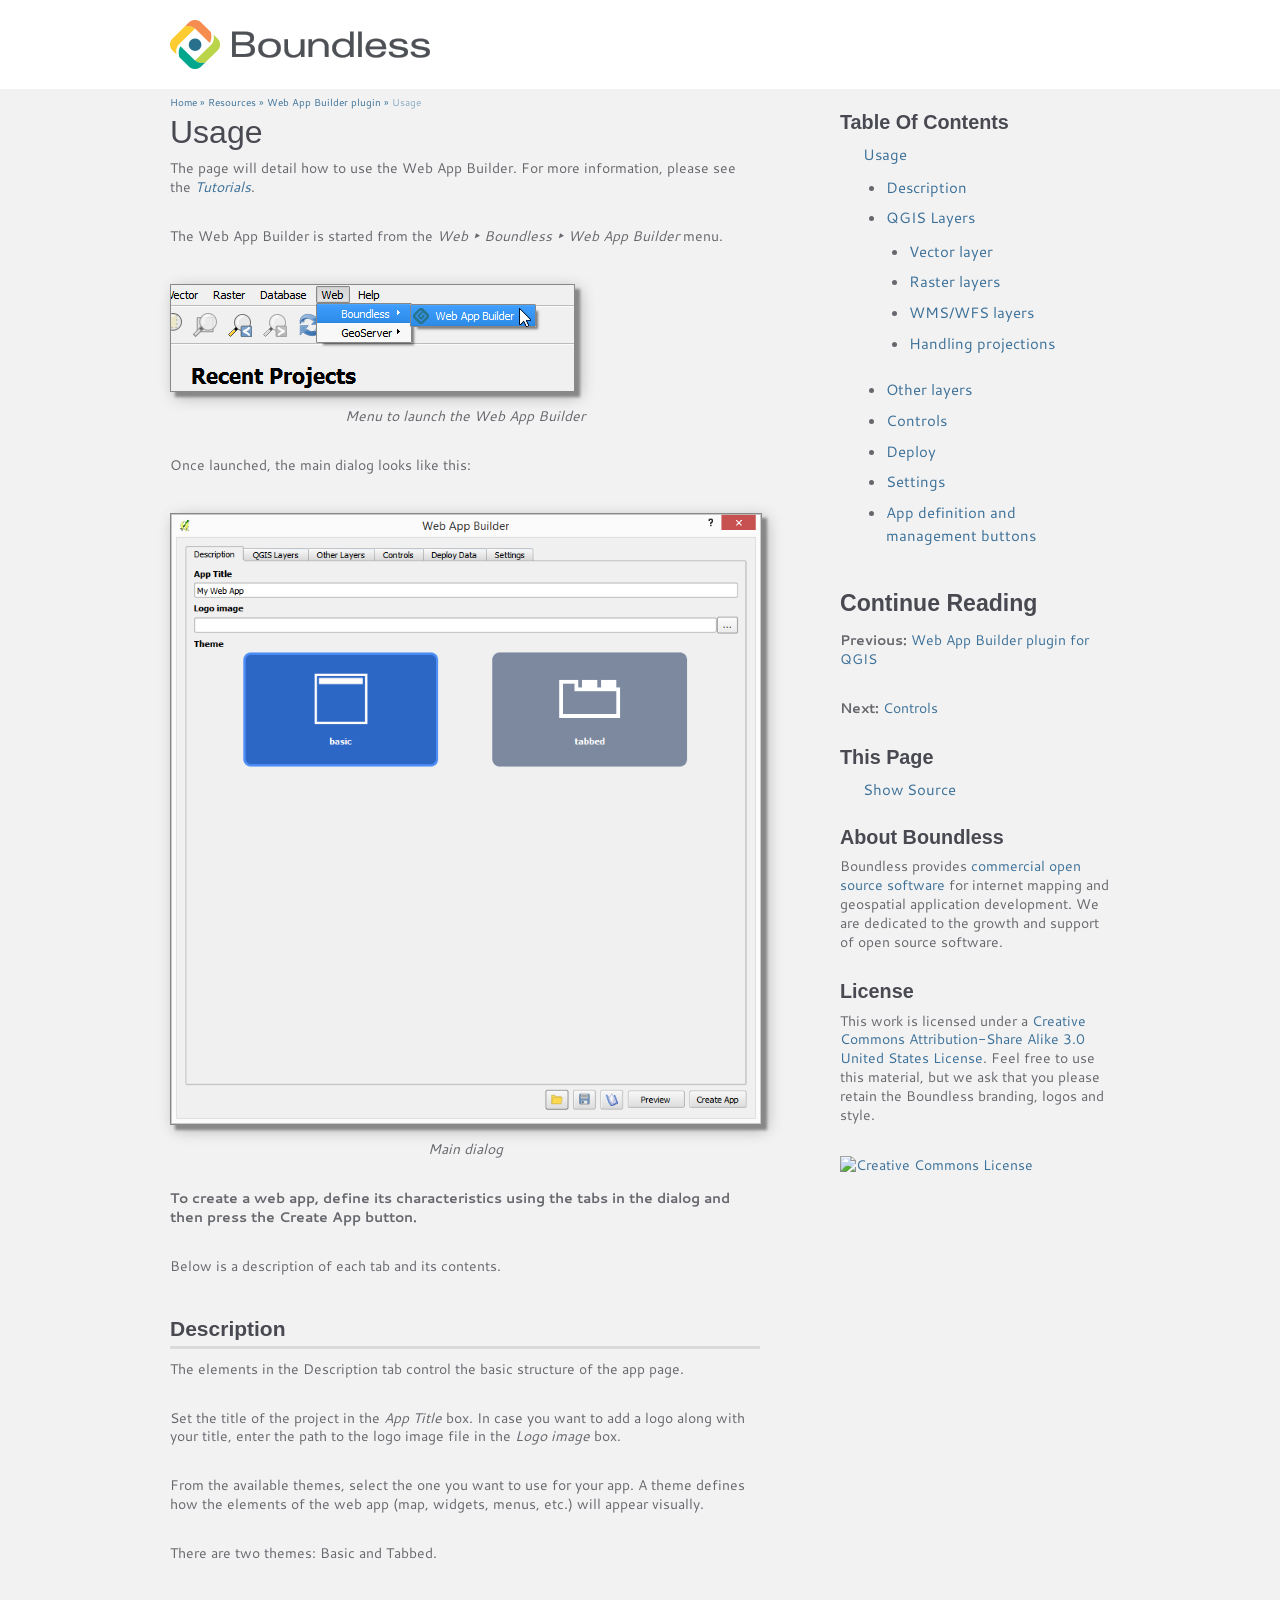
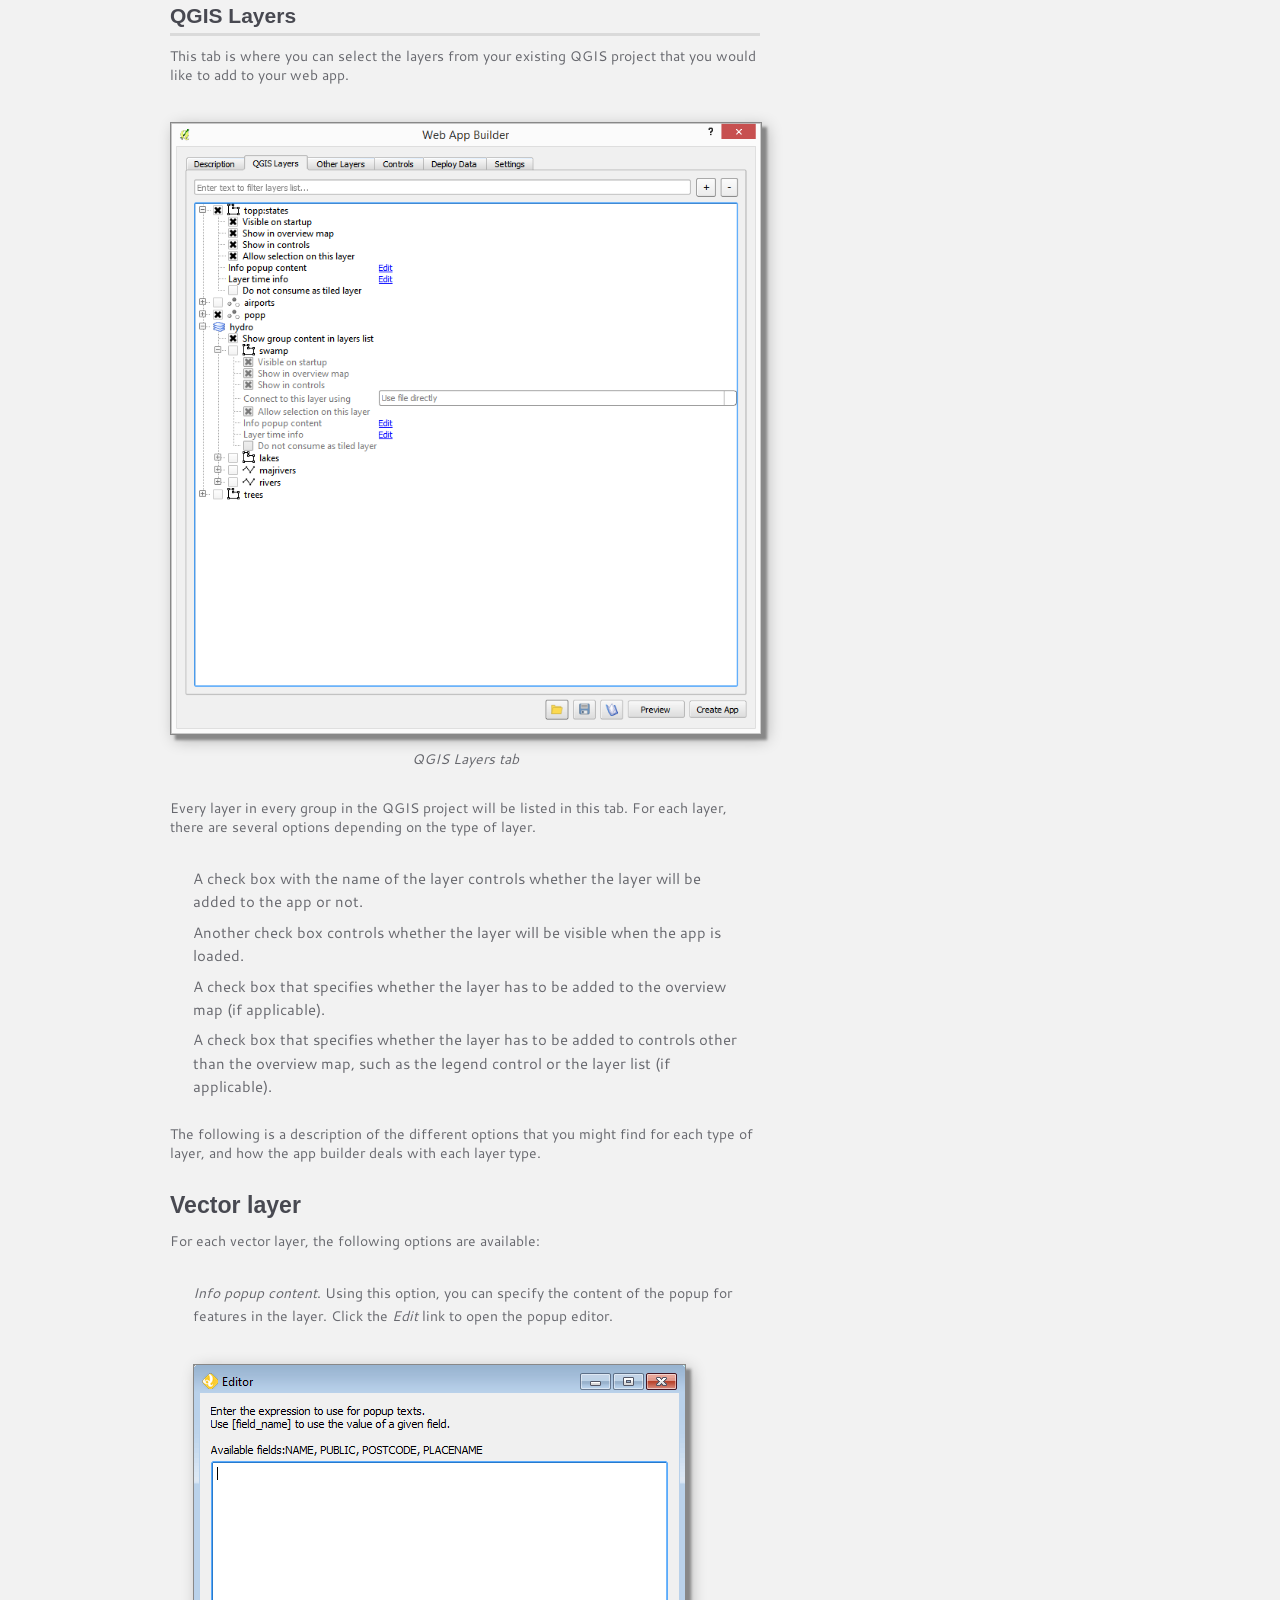
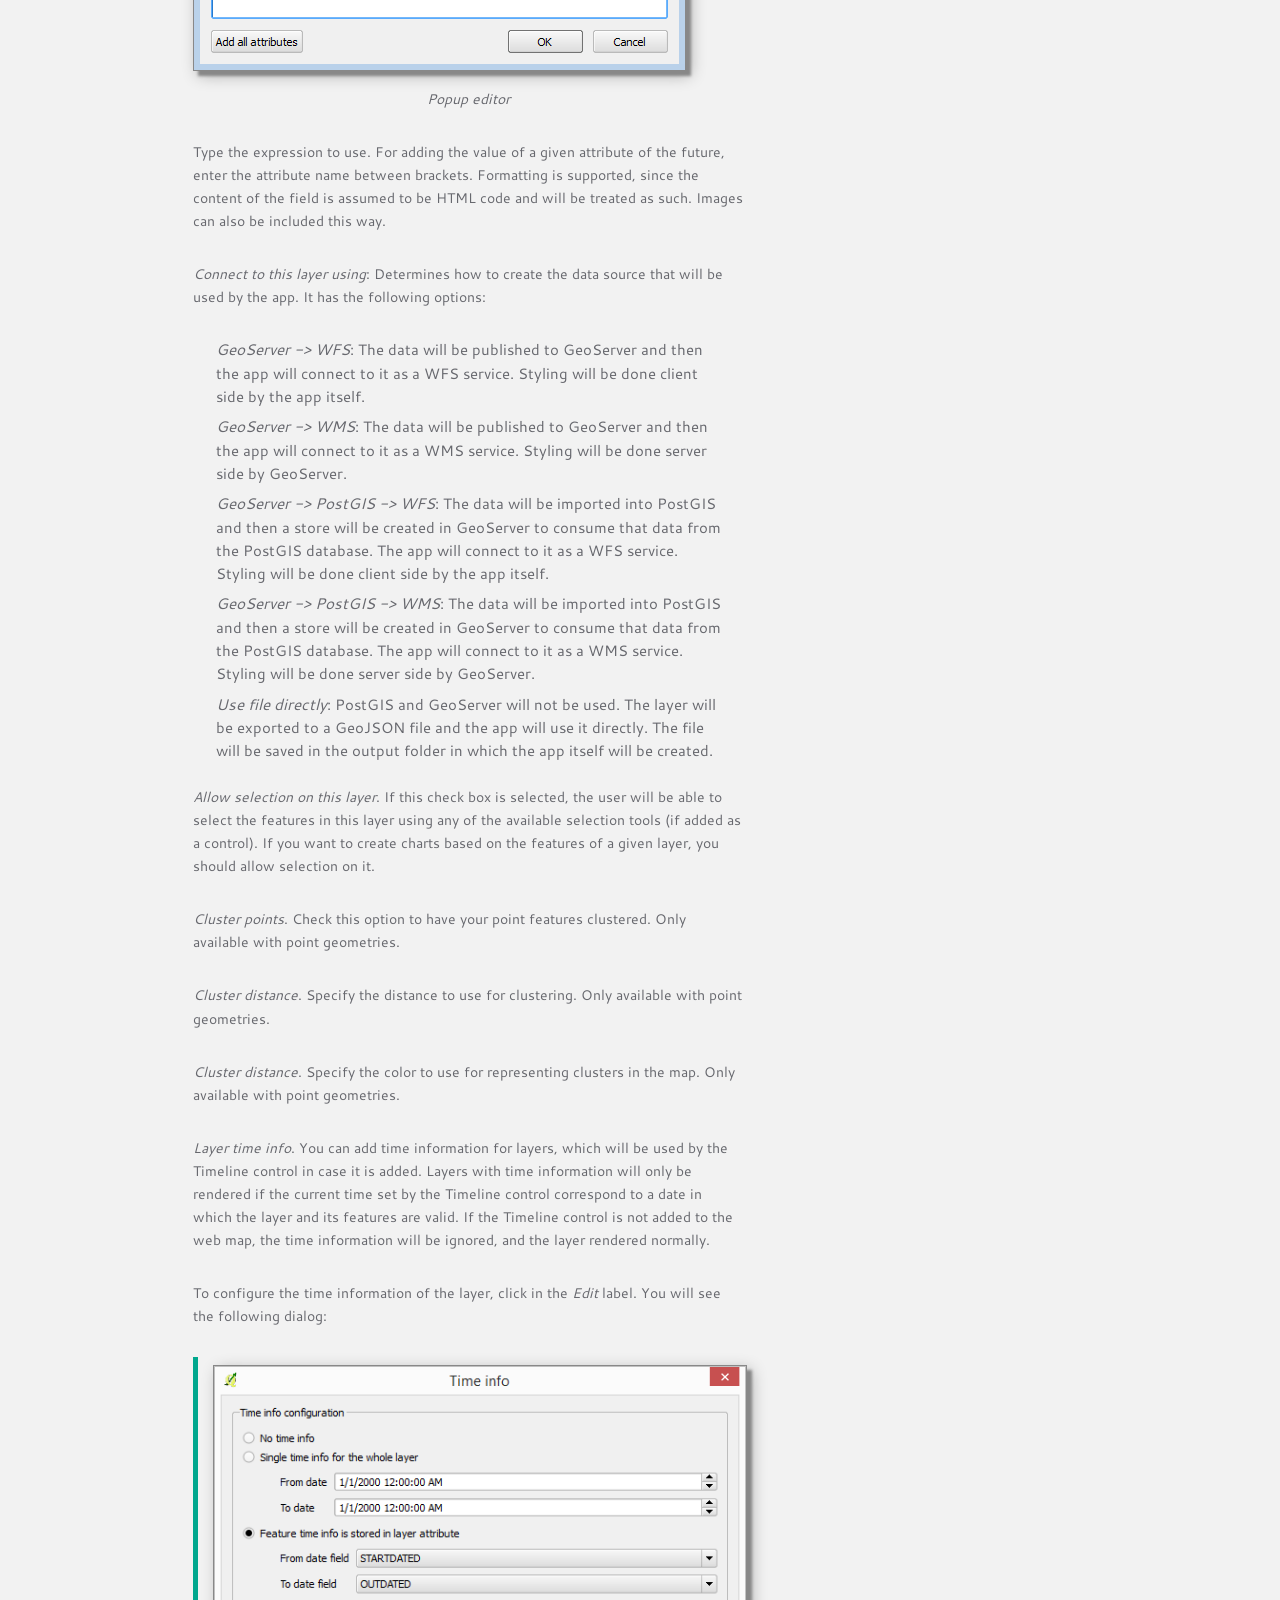
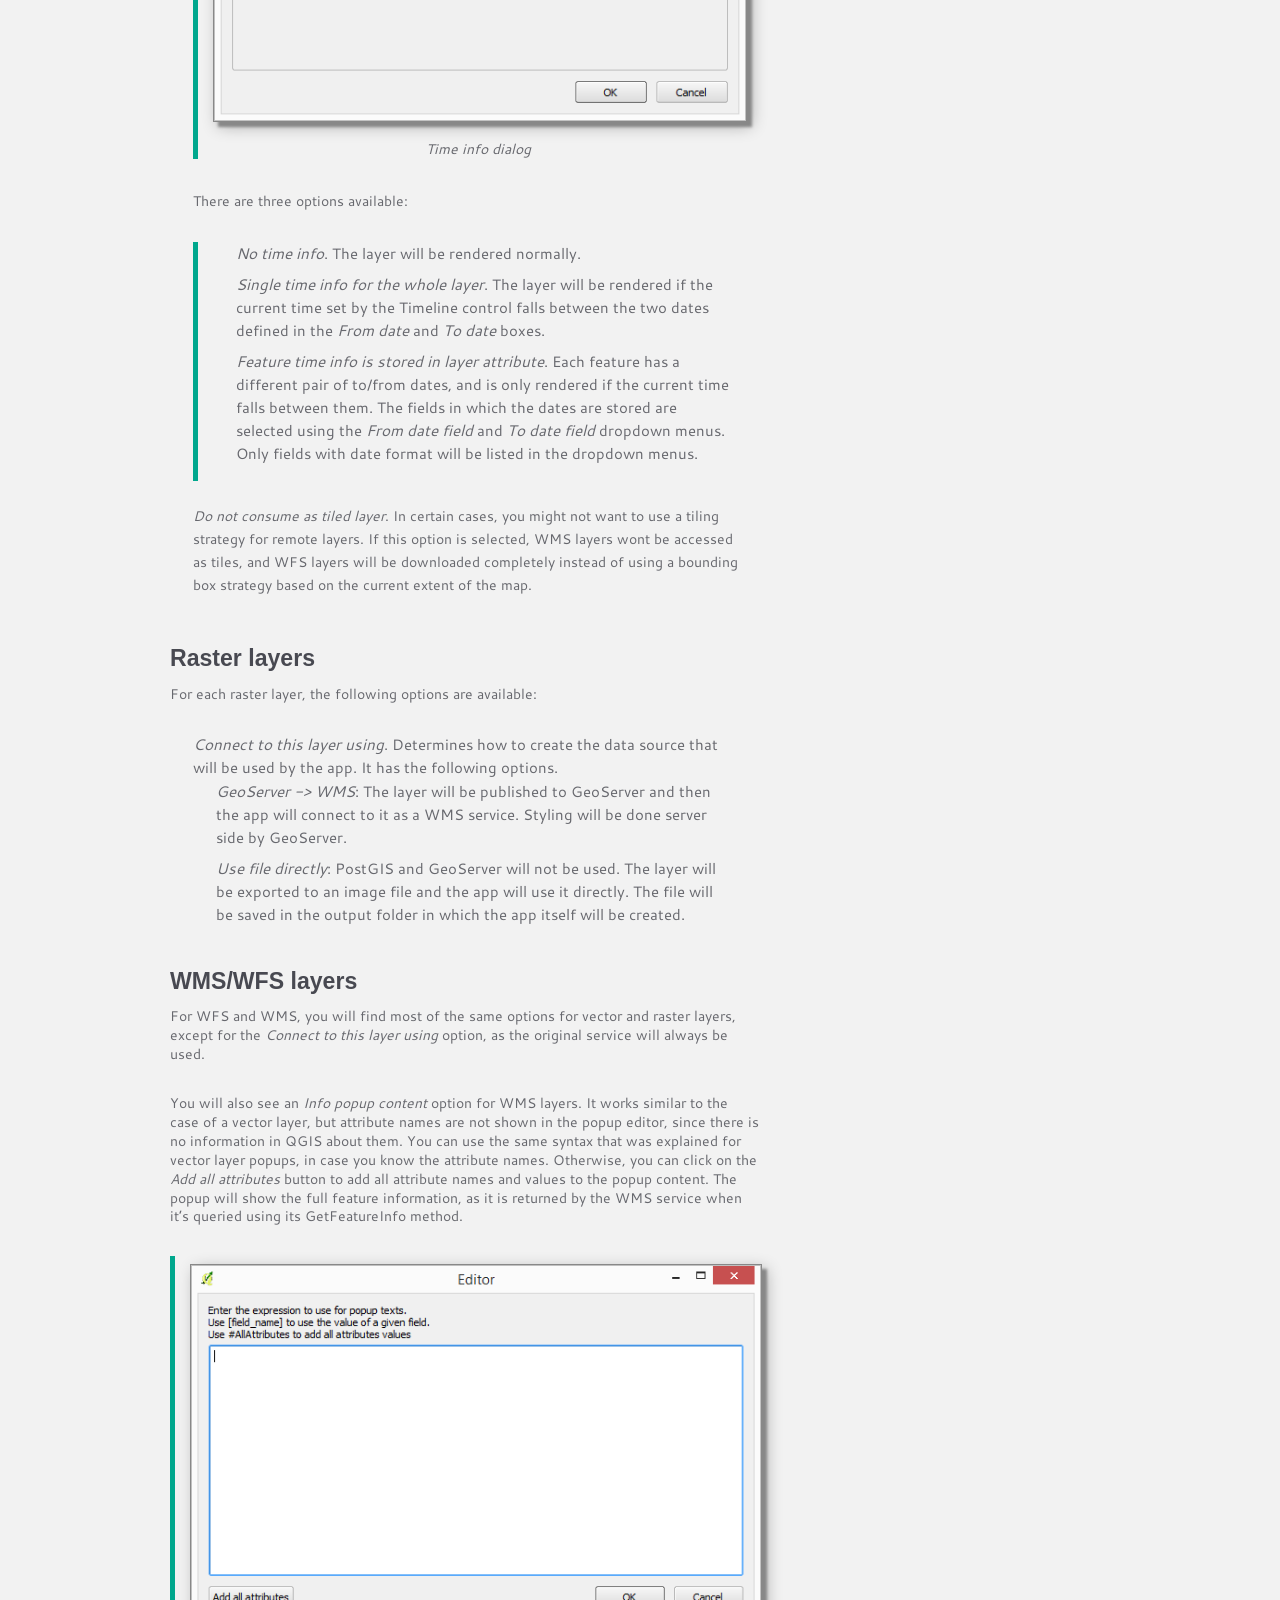
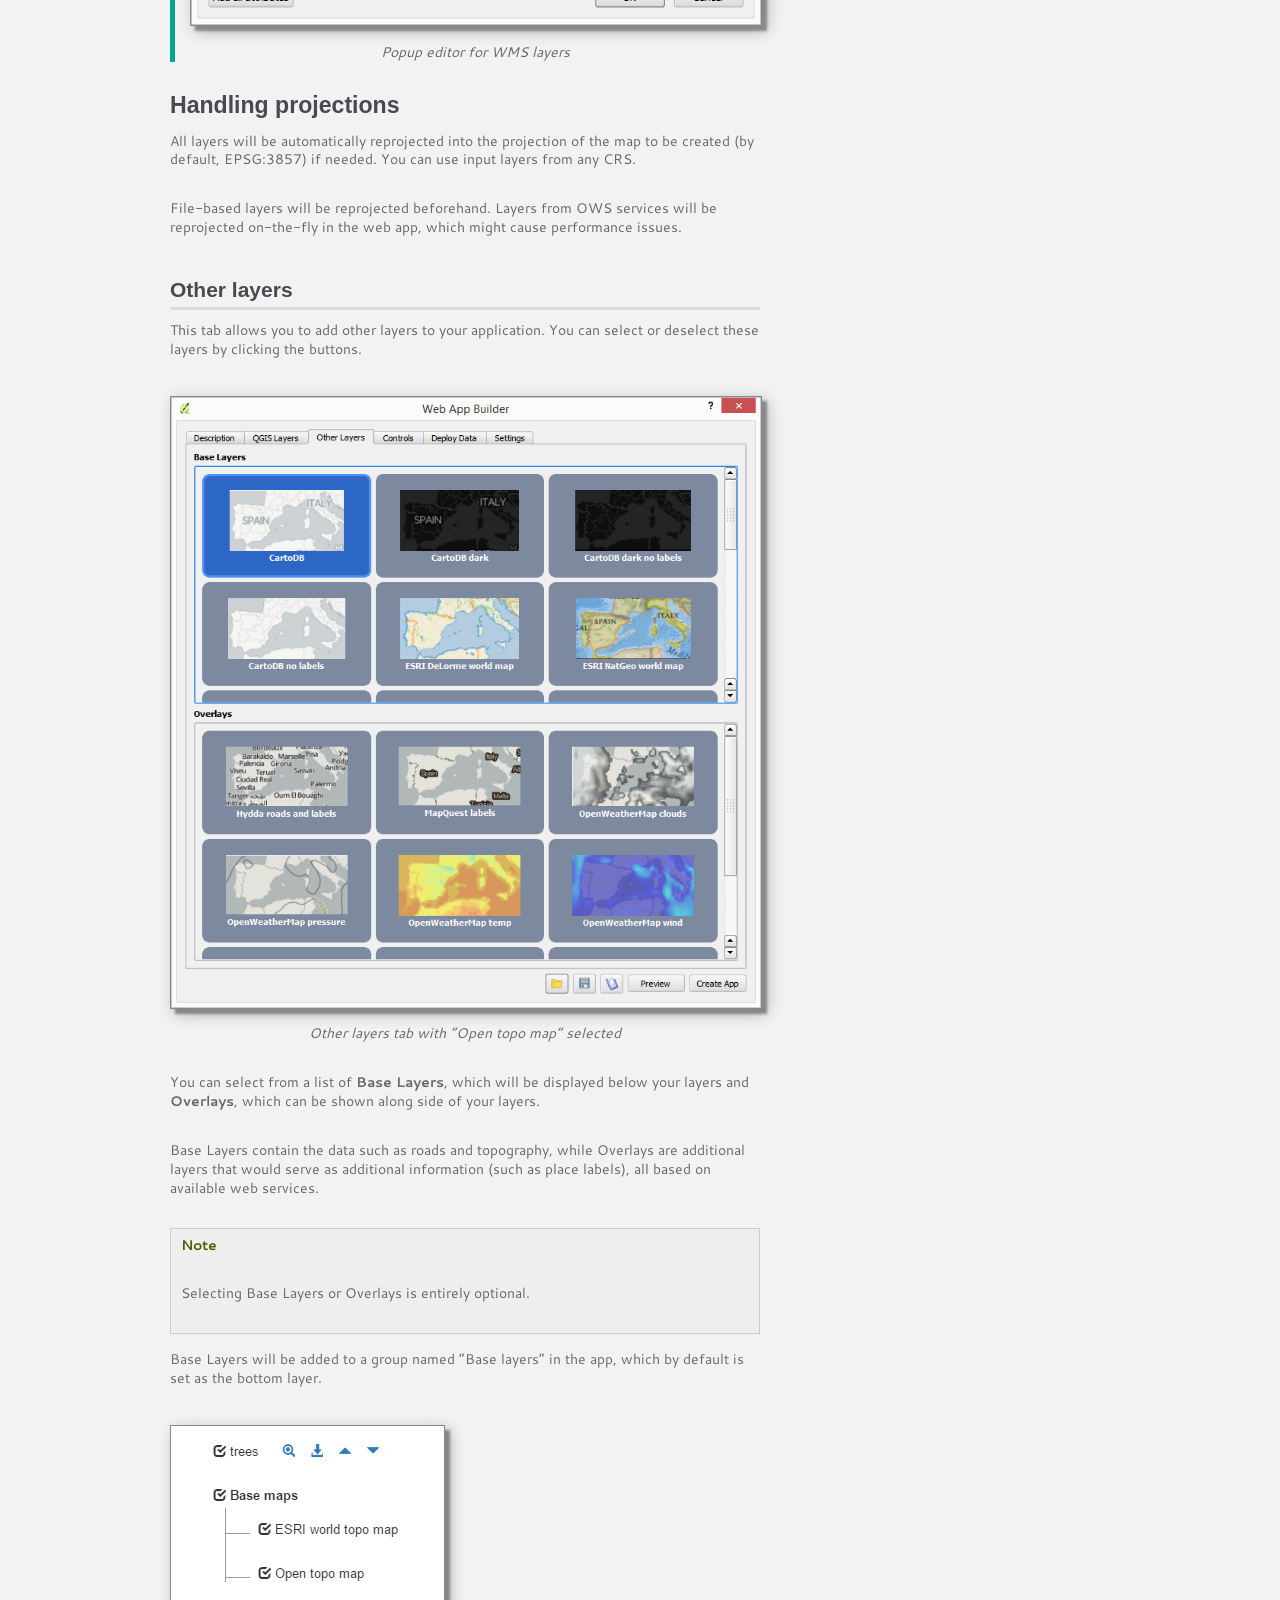
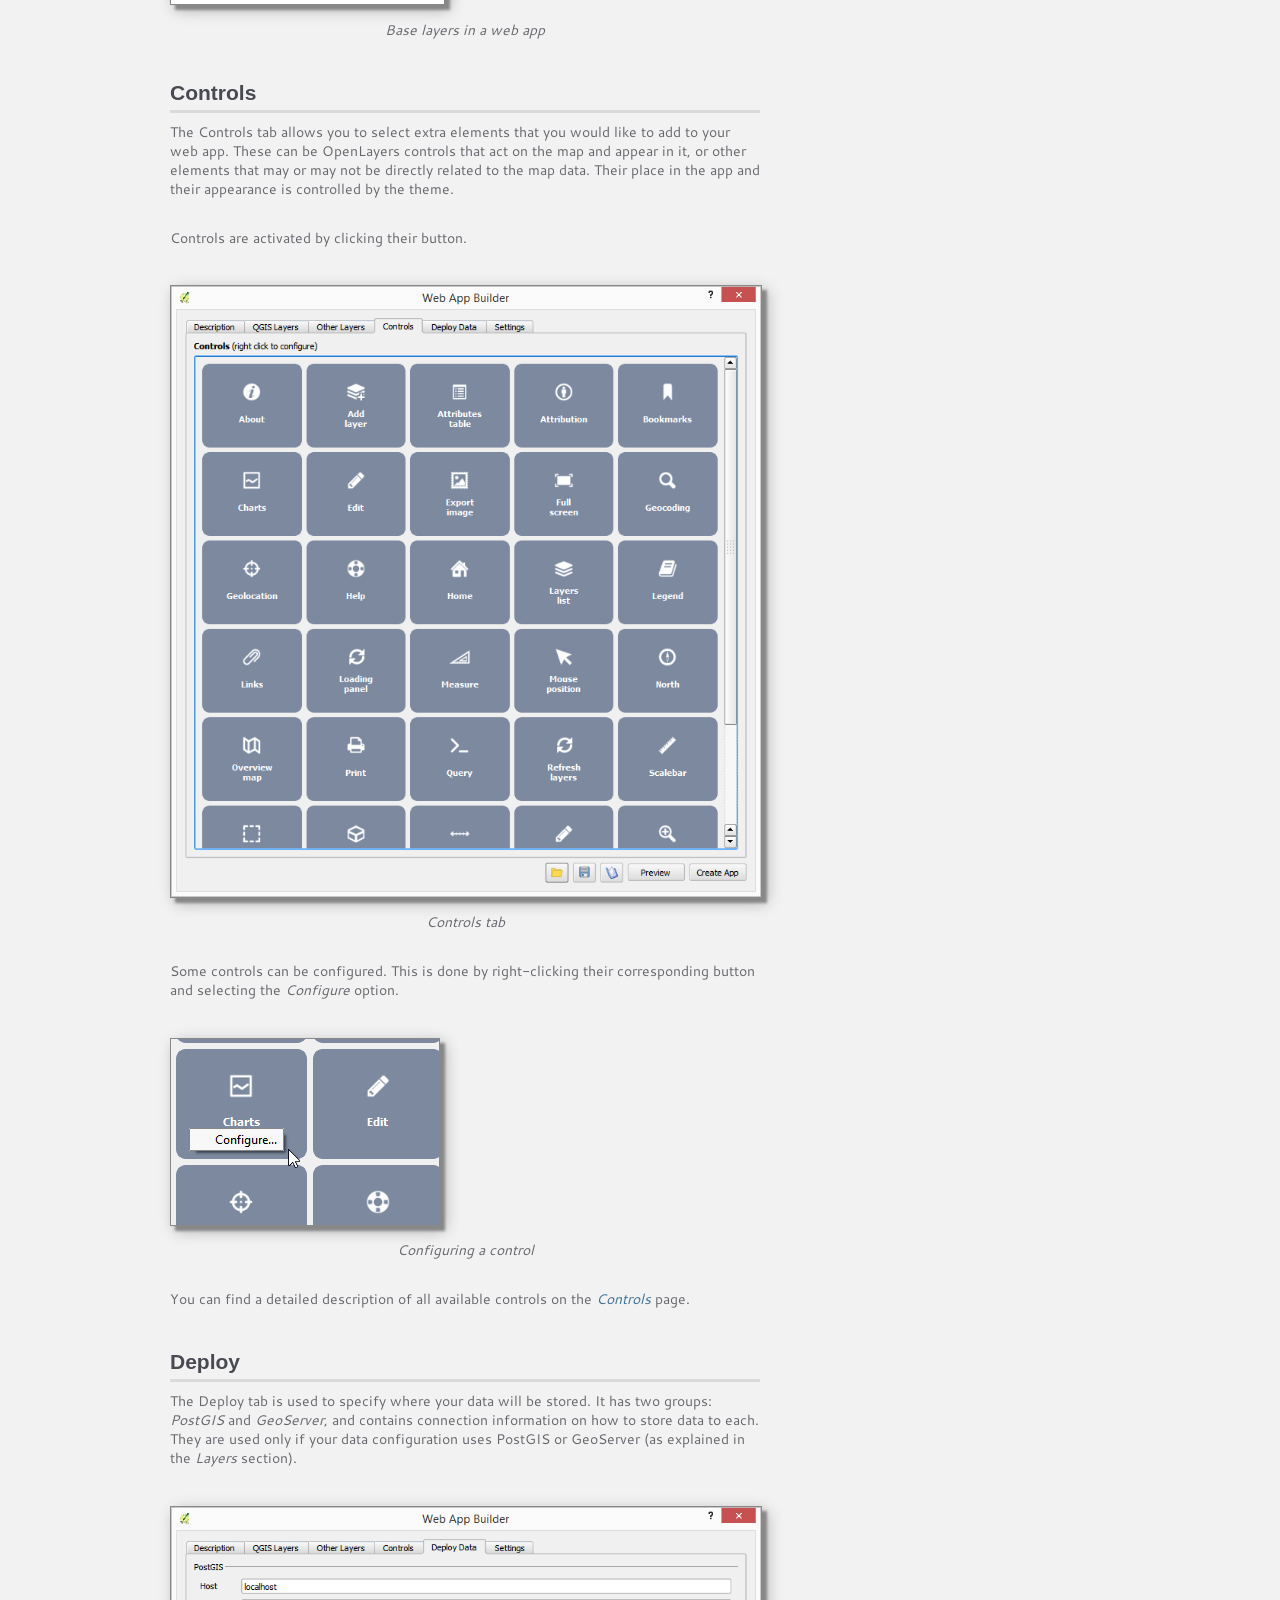
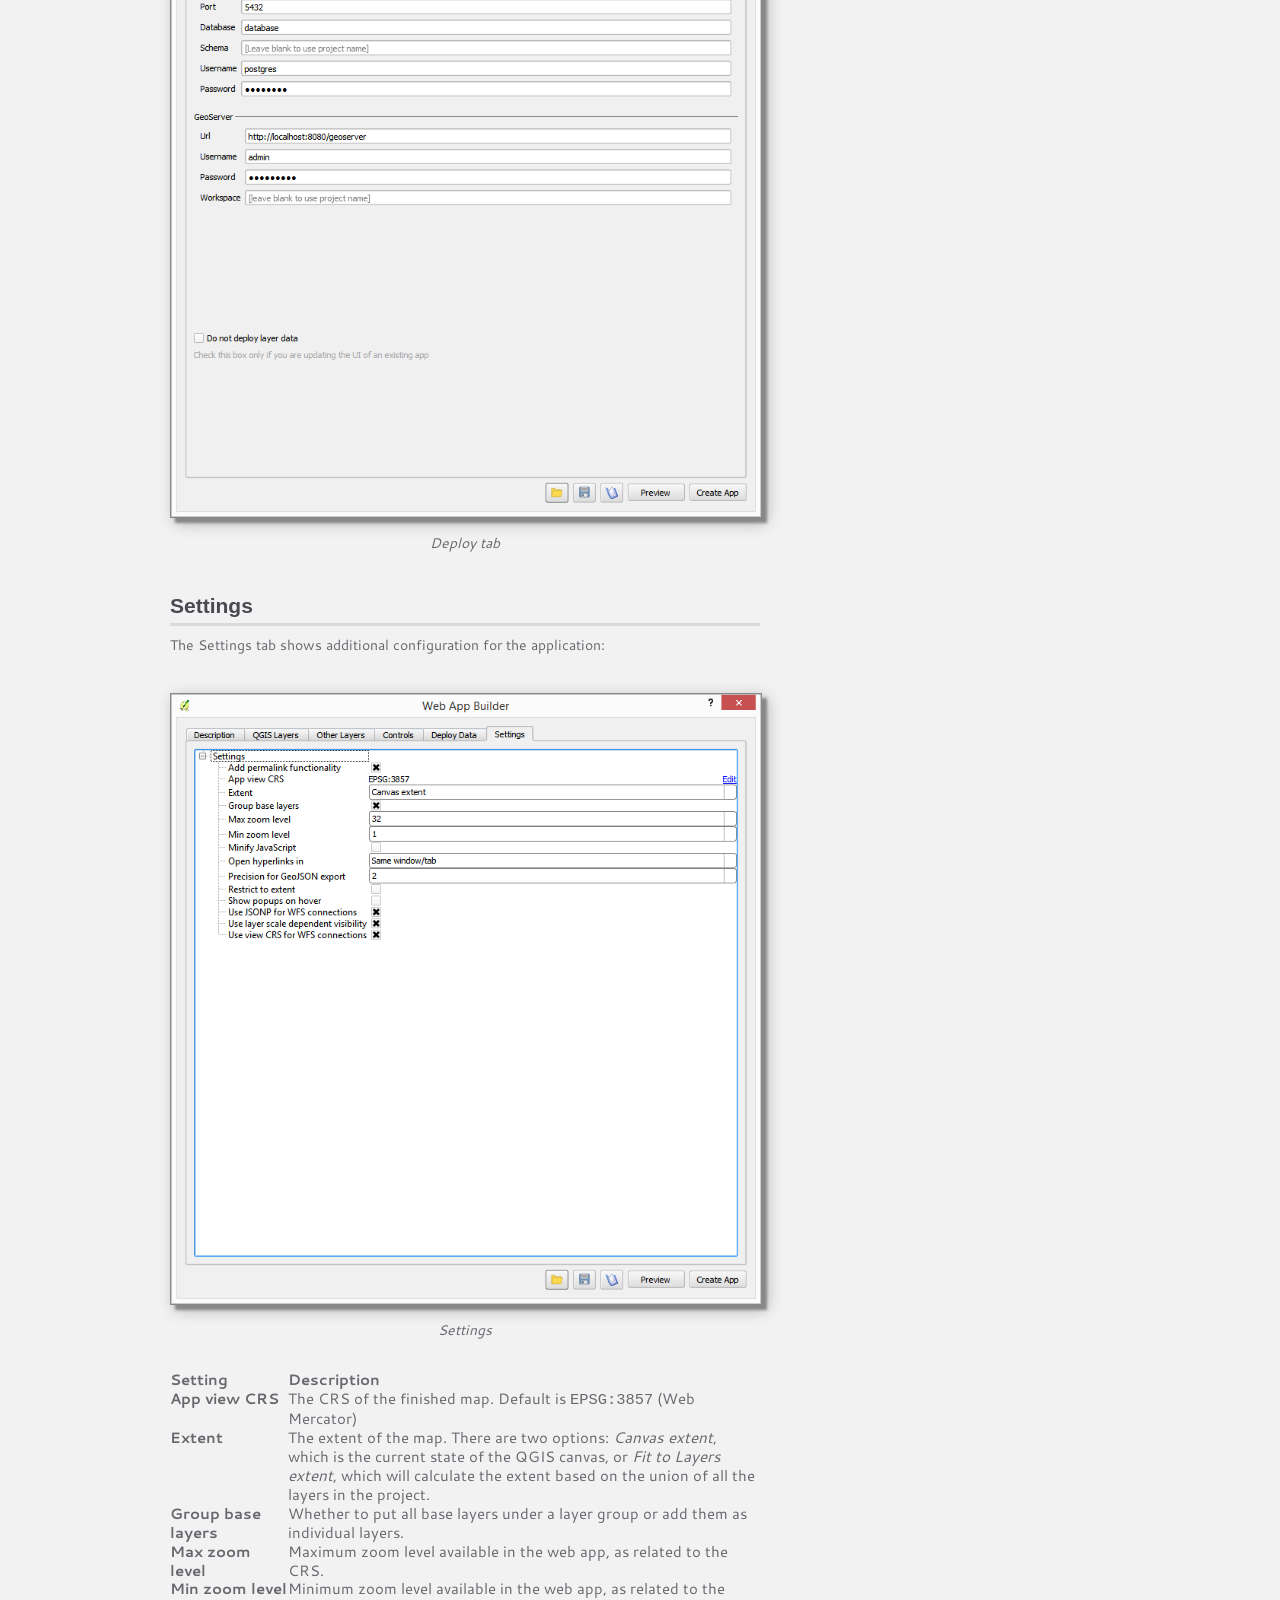
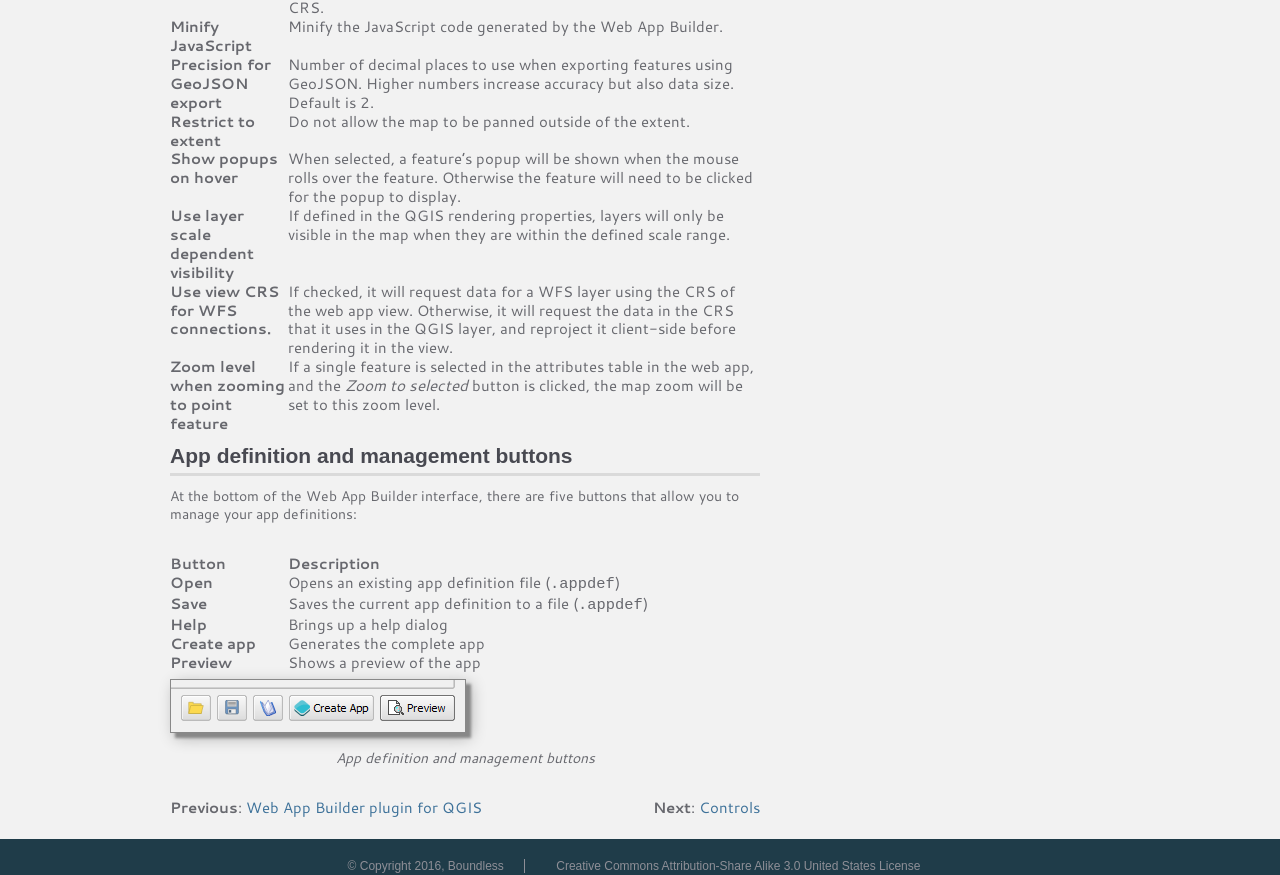
==== usage/index.html @ 8a9af68a "updated docs" ====
<!DOCTYPE html>
<html lang="en-US" prefix="og: http://ogp.me/ns#">
<head>
  <meta charset="UTF-8">
  
  <title>Boundless : Web App Builder plugin : Usage</title>

  <link rel="profile" href="http://gmpg.org/xfn/11">
  <link rel="stylesheet" href="../_static/opengeo.css" type="text/css"/>
  <link rel="stylesheet" href="../_static/extra.css" type="text/css" />
  <link rel="stylesheet" href="../_static/pygments.css" type="text/css" />
      <link rel="top" title="Web App Builder plugin 1.0 documentation" href="../index.html" />
      <link rel="next" title="Controls" href="../controls/index.html" />
      <link rel="prev" title="Web App Builder plugin for QGIS" href="../index.html" />
<style>
  @font-face { font-family: cantarell; src: url('../_static/Cantarell-Oblique.ttf'); font-weight:oblique; }
  @font-face { font-family: cantarell; src: url('../_static/Cantarell-Bold.ttf'); font-weight:bold; }
  @font-face { font-family: cantarell; src: url('../_static/Cantarell-Regular.ttf'); }
  @font-face { font-family: proxima-nova-light; src: url('../_static/ProximaNova-Light.ttf'); }
  @font-face { font-family: proxima-nova-semibold; src: url('../_static/ProximaNova-SBold.ttf'); }
  @font-face { font-family: Source Code Pro; src: url('../_static/SourceCodePro-Regular.ttf'); }
</style>

<link rel="stylesheet" id="style-css" href="../_static/style.css" type="text/css" media="all">

</head>
<body class="page">

	<div id="wrapper">
				<header id="masthead" class="site-header" role="banner">
			<div class="container">
				<a href="/" rel="home" id="logo"><img src="../_static/logo.png"></a>
				<div class="pull-right">
					<div class="pull-left">
						<div class="menu-main-container">
						</div>
					</div>
					<!--
					<div class="search dropdown">
					  <a class="dropdown-toggle" data-toggle="dropdown" href="#"><i class="search-icon"></i></a>
						  <div class="dropdown-menu" role="menu" aria-labelledby="dLabel">
						        <form class="search" action="../search.html" method="get">
						          <label for="q" class="screen-reader-text">Search</label>
						          <input type="text" class="field" name="q" placeholder="Search …" />
						          <input type="submit" class="submit" value="Go" />
						          <input type="hidden" name="check_keywords" value="yes" />
						          <input type="hidden" name="area" value="default" />
						        </form>
						  </div>
					</div>-->
				</div>
			</div><!--closes container-->

		</header><div id="pageheading"><div class="contents"><h1>Web App Builder plugin</h1></div></div>

  <div id="content" class="contents">
<div id="breadcrumbs">
  <a href="http://boundlessgeo.com/">Home</a> &raquo;
  <a href="http://boundlessgeo.com/resources/">Resources</a> &raquo;
  <a href="../index.html">Web App Builder plugin</a>
  
     &raquo; <a href="">Usage</a>
</div>

  <div id="rightbar_main">
      
  <div class="section" id="usage">
<span id="qgis-webappbuilder-usage"></span><h1>Usage<a class="headerlink" href="#usage" title="Permalink to this headline">¶</a></h1>
<p>The page will detail how to use the Web App Builder. For more information, please see the <a class="reference internal" href="../tutorials/index.html#qgis-webappbuilder-tutorials"><em>Tutorials</em></a>.</p>
<p>The Web App Builder is started from the <em class="menuselection">Web ‣ Boundless ‣ Web App Builder</em> menu.</p>
<div class="figure">
<img alt="../_images/menu.png" src="../_images/menu.png" />
<p class="caption">Menu to launch the Web App Builder</p>
</div>
<p>Once launched, the main dialog looks like this:</p>
<div class="figure">
<img alt="../_images/maindialog.png" src="../_images/maindialog.png" />
<p class="caption">Main dialog</p>
</div>
<p><strong>To create a web app, define its characteristics using the tabs in the dialog and then press the Create App button.</strong></p>
<p>Below is a description of each tab and its contents.</p>
<div class="section" id="description">
<h2>Description<a class="headerlink" href="#description" title="Permalink to this headline">¶</a></h2>
<p>The elements in the Description tab control the basic structure of the app page.</p>
<p>Set the title of the project in the <em class="guilabel">App Title</em> box. In case you want to add a logo along with your title, enter the path to the logo image file in the <em class="guilabel">Logo image</em> box.</p>
<p>From the available themes, select the one you want to use for your app. A theme defines how the elements of the web app (map, widgets, menus, etc.) will appear visually.</p>
<p>There are two themes: Basic and Tabbed.</p>
</div>
<div class="section" id="qgis-layers">
<h2>QGIS Layers<a class="headerlink" href="#qgis-layers" title="Permalink to this headline">¶</a></h2>
<p>This tab is where you can select the layers from your existing QGIS project that you would like to add to your web app.</p>
<div class="figure">
<img alt="../_images/qgislayers.png" src="../_images/qgislayers.png" />
<p class="caption">QGIS Layers tab</p>
</div>
<p>Every layer in every group in the QGIS project will be listed in this tab. For each layer, there are several options depending on the type of layer.</p>
<ul class="simple">
<li>A check box with the name of the layer controls whether the layer will be added to the app or not.</li>
<li>Another check box controls whether the layer will be visible when the app is loaded.</li>
<li>A check box that specifies whether the layer has to be added to the overview map (if applicable).</li>
<li>A check box that specifies whether the layer has to be added to controls other than the overview map, such as the legend control or the layer list (if applicable).</li>
</ul>
<p>The following is a description of the different options that you might find for each type of layer, and how the app builder deals with each layer type.</p>
<div class="section" id="vector-layer">
<h3>Vector layer<a class="headerlink" href="#vector-layer" title="Permalink to this headline">¶</a></h3>
<p>For each vector layer, the following options are available:</p>
<ul>
<li><p class="first"><em class="guilabel">Info popup content</em>. Using this option, you can specify the content of the popup for features in the layer. Click the <em class="guilabel">Edit</em> link to open the popup editor.</p>
<div class="figure">
<img alt="../_images/popupeditor1.png" src="../_images/popupeditor1.png" />
<p class="caption">Popup editor</p>
</div>
<p>Type the expression to use. For adding the value of a given attribute of the future, enter the attribute name between brackets. Formatting is supported, since the content of the field is assumed to be HTML code and will be treated as such. Images can also be included this way.</p>
</li>
<li><p class="first"><em class="guilabel">Connect to this layer using</em>: Determines how to create the data source that will be used by the app. It has the following options:</p>
<ul class="simple">
<li><em class="guilabel">GeoServer -&gt; WFS</em>: The data will be published to GeoServer and then the app will connect to it as a WFS service. Styling will be done client side by the app itself.</li>
<li><em class="guilabel">GeoServer -&gt; WMS</em>: The data will be published to GeoServer and then the app will connect to it as a WMS service. Styling will be done server side by GeoServer.</li>
<li><em class="guilabel">GeoServer -&gt; PostGIS -&gt; WFS</em>: The data will be imported into PostGIS and then a store will be created in GeoServer to consume that data from the PostGIS database. The app will connect to it as a WFS service. Styling will be done client side by the app itself.</li>
<li><em class="guilabel">GeoServer -&gt; PostGIS -&gt; WMS</em>: The data will be imported into PostGIS and then a store will be created in GeoServer to consume that data from the PostGIS database. The app will connect to it as a WMS service. Styling will be done server side by GeoServer.</li>
<li><em class="guilabel">Use file directly</em>: PostGIS and GeoServer will not be used. The layer will be exported to a GeoJSON file and the app will use it directly. The file will be saved in the output folder in which the app itself will be created.</li>
</ul>
</li>
<li><p class="first"><em class="guilabel">Allow selection on this layer</em>. If this check box is selected, the user will be able to select the features in this layer using any of the available selection tools (if added as a control). If you want to create charts based on the features of a given layer, you should allow selection on it.</p>
</li>
<li><p class="first"><em class="guilabel">Cluster points</em>. Check this option to have your point features clustered. Only available with point geometries.</p>
</li>
<li><p class="first"><em class="guilabel">Cluster distance</em>. Specify the distance to use for clustering. Only available with point geometries.</p>
</li>
<li><p class="first"><em class="guilabel">Cluster distance</em>. Specify the color to use for representing clusters in the map. Only available with point geometries.</p>
</li>
<li><p class="first"><em class="guilabel">Layer time info</em>. You can add time information for layers, which will be used by the Timeline control in case it is added. Layers with time information will only be rendered if the current time set by the Timeline control correspond to a date in which the layer and its features are valid. If the Timeline control is not added to the web map, the time information will be ignored, and the layer rendered normally.</p>
<p>To configure the time information of the layer, click in the  <em class="guilabel">Edit</em> label. You will see the following dialog:</p>
<blockquote>
<div><div class="figure">
<img alt="../_images/timeinfodialog.png" src="../_images/timeinfodialog.png" />
<p class="caption">Time info dialog</p>
</div>
</div></blockquote>
<p>There are three options available:</p>
<blockquote>
<div><ul class="simple">
<li><em class="guilabel">No time info</em>. The layer will be rendered normally.</li>
<li><em class="guilabel">Single time info for the whole layer</em>. The layer will be rendered if the current time set by the Timeline control falls between the two dates defined in the <em class="guilabel">From date</em> and <em class="guilabel">To date</em> boxes.</li>
<li><em class="guilabel">Feature time info is stored in layer attribute</em>. Each feature has a different pair of to/from dates, and is only rendered if the current time falls between them. The fields in which the dates are stored are selected using the <em class="guilabel">From date field</em> and <em class="guilabel">To date field</em> dropdown menus. Only fields with date format will be listed in the dropdown menus.</li>
</ul>
</div></blockquote>
</li>
<li><p class="first"><em class="guilabel">Do not consume as tiled layer</em>. In certain cases, you might not want to use a tiling strategy for remote layers. If this option is selected, WMS layers wont be accessed as tiles, and WFS layers will be downloaded completely instead of using a bounding box strategy based on the current extent of the map.</p>
</li>
</ul>
</div>
<div class="section" id="raster-layers">
<h3>Raster layers<a class="headerlink" href="#raster-layers" title="Permalink to this headline">¶</a></h3>
<p>For each raster layer, the following options are available:</p>
<ul class="simple">
<li><em class="guilabel">Connect to this layer using</em>. Determines how to create the data source that will be used by the app. It has the following options.<ul>
<li><em class="guilabel">GeoServer -&gt; WMS</em>: The layer will be published to GeoServer and then the app will connect to it as a WMS service. Styling will be done server side by GeoServer.</li>
<li><em class="guilabel">Use file directly</em>: PostGIS and GeoServer will not be used. The layer will be exported to an image file and the app will use it directly. The file will be saved in the output folder in which the app itself will be created.</li>
</ul>
</li>
</ul>
</div>
<div class="section" id="wms-wfs-layers">
<h3>WMS/WFS layers<a class="headerlink" href="#wms-wfs-layers" title="Permalink to this headline">¶</a></h3>
<p>For WFS and WMS, you will find most of the same options for vector and raster layers, except for the <em>Connect to this layer using</em> option, as the original service will always be used.</p>
<p>You will also see an <em class="guilabel">Info popup content</em> option for WMS layers. It works similar to the case of a vector layer, but attribute names are not shown in the popup editor, since there is no information in QGIS about them. You can use the same syntax that was explained for vector layer popups, in case you know the attribute names. Otherwise, you can click on the <em class="guilabel">Add all attributes</em> button to add all attribute names and values to the popup content. The popup will show the full feature information, as it is returned by the WMS service when it&#8217;s queried using its GetFeatureInfo method.</p>
<blockquote>
<div><div class="figure">
<img alt="../_images/popupeditorwms.png" src="../_images/popupeditorwms.png" />
<p class="caption">Popup editor for WMS layers</p>
</div>
</div></blockquote>
</div>
<div class="section" id="handling-projections">
<h3>Handling projections<a class="headerlink" href="#handling-projections" title="Permalink to this headline">¶</a></h3>
<p>All layers will be automatically reprojected into the projection of the map to be created (by default, EPSG:3857) if needed. You can use input layers from any CRS.</p>
<p>File-based layers will be reprojected beforehand. Layers from OWS services will be reprojected on-the-fly in the web app, which might cause performance issues.</p>
</div>
</div>
<div class="section" id="other-layers">
<h2>Other layers<a class="headerlink" href="#other-layers" title="Permalink to this headline">¶</a></h2>
<p>This tab allows you to add other layers to your application. You can select or deselect these layers by clicking the buttons.</p>
<div class="figure">
<img alt="../_images/otherlayers1.png" src="../_images/otherlayers1.png" />
<p class="caption">Other layers tab with &#8220;Open topo map&#8221; selected</p>
</div>
<p>You can select from a list of <strong>Base Layers</strong>, which will be displayed below your layers and <strong>Overlays</strong>, which can be shown along side of your layers.</p>
<p>Base Layers contain the data such as roads and topography, while Overlays are additional layers that would serve as additional information (such as place labels), all based on available web services.</p>
<div class="admonition note">
<p class="first admonition-title">Note</p>
<p class="last">Selecting Base Layers or Overlays is entirely optional.</p>
</div>
<p>Base Layers will be added to a group named &#8220;Base layers&#8221; in the app, which by default is set as the bottom layer.</p>
<div class="figure">
<img alt="../_images/baselayersselector.png" src="../_images/baselayersselector.png" />
<p class="caption">Base layers in a web app</p>
</div>
</div>
<div class="section" id="controls">
<h2>Controls<a class="headerlink" href="#controls" title="Permalink to this headline">¶</a></h2>
<p>The Controls tab allows you to select extra elements that you would like to add to your web app. These can be OpenLayers controls that act on the map and appear in it, or other elements that may or may not be directly related to the map data. Their place in the app and their appearance is controlled by the theme.</p>
<p>Controls are activated by clicking their button.</p>
<div class="figure">
<img alt="../_images/controls1.png" src="../_images/controls1.png" />
<p class="caption">Controls tab</p>
</div>
<p>Some controls can be configured. This is done by right-clicking their corresponding button and selecting the <em class="guilabel">Configure</em> option.</p>
<div class="figure">
<img alt="../_images/controlcontext.png" src="../_images/controlcontext.png" />
<p class="caption">Configuring a control</p>
</div>
<p>You can find a detailed description of all available controls on the <a class="reference internal" href="../controls/index.html#qgis-webappbuilder-controls"><em>Controls</em></a> page.</p>
</div>
<div class="section" id="deploy">
<h2>Deploy<a class="headerlink" href="#deploy" title="Permalink to this headline">¶</a></h2>
<p>The Deploy tab is used to specify where your data will be stored. It has two groups: <em class="guilabel">PostGIS</em> and <em class="guilabel">GeoServer</em>, and contains connection information on how to store data to each. They are used only if your data configuration uses PostGIS or GeoServer (as explained in the <em>Layers</em> section).</p>
<div class="figure">
<img alt="../_images/deploy.png" src="../_images/deploy.png" />
<p class="caption">Deploy tab</p>
</div>
</div>
<div class="section" id="settings">
<h2>Settings<a class="headerlink" href="#settings" title="Permalink to this headline">¶</a></h2>
<p>The Settings tab shows additional configuration for the application:</p>
<div class="figure">
<img alt="../_images/settings.png" src="../_images/settings.png" />
<p class="caption">Settings</p>
</div>
<table border="1" class="non-responsive docutils">
<colgroup>
<col width="20%" />
<col width="80%" />
</colgroup>
<thead valign="bottom">
<tr class="row-odd"><th class="head stub">Setting</th>
<th class="head">Description</th>
</tr>
</thead>
<tbody valign="top">
<tr class="row-even"><th class="stub">App view CRS</th>
<td>The CRS of the finished map. Default is <tt class="docutils literal"><span class="pre">EPSG:3857</span></tt> (Web Mercator)</td>
</tr>
<tr class="row-odd"><th class="stub">Extent</th>
<td>The extent of the map. There are two options: <em class="guilabel">Canvas extent</em>, which is the current state of the QGIS canvas, or <em class="guilabel">Fit to Layers extent</em>, which will calculate the extent based on the union of all the layers in the project.</td>
</tr>
<tr class="row-even"><th class="stub">Group base layers</th>
<td>Whether to put all base layers under a layer group or add them as individual layers.</td>
</tr>
<tr class="row-odd"><th class="stub">Max zoom level</th>
<td>Maximum zoom level available in the web app, as related to the CRS.</td>
</tr>
<tr class="row-even"><th class="stub">Min zoom level</th>
<td>Minimum zoom level available in the web app, as related to the CRS.</td>
</tr>
<tr class="row-odd"><th class="stub">Minify JavaScript</th>
<td>Minify the JavaScript code generated by the Web App Builder.</td>
</tr>
<tr class="row-even"><th class="stub">Precision for GeoJSON export</th>
<td>Number of decimal places to use when exporting features using GeoJSON. Higher numbers increase accuracy but also data size. Default is 2.</td>
</tr>
<tr class="row-odd"><th class="stub">Restrict to extent</th>
<td>Do not allow the map to be panned outside of the extent.</td>
</tr>
<tr class="row-even"><th class="stub">Show popups on hover</th>
<td>When selected, a feature&#8217;s popup will be shown when the mouse rolls over the feature. Otherwise the feature will need to be clicked for the popup to display.</td>
</tr>
<tr class="row-odd"><th class="stub">Use layer scale dependent visibility</th>
<td>If defined in the QGIS rendering properties, layers will only be visible in the map when they are within the defined scale range.</td>
</tr>
<tr class="row-even"><th class="stub">Use view CRS for WFS connections.</th>
<td>If checked, it will request data for a WFS layer using the CRS of the web app view. Otherwise, it will request the data in the CRS that it uses in the QGIS layer, and reproject it client-side before rendering it in the view.</td>
</tr>
<tr class="row-odd"><th class="stub">Zoom level when zooming to point feature</th>
<td>If a single feature is selected in the attributes table in the web app, and the <em class="guilabel">Zoom to selected</em> button is clicked, the map zoom will be set to this zoom level.</td>
</tr>
</tbody>
</table>
</div>
<div class="section" id="app-definition-and-management-buttons">
<h2>App definition and management buttons<a class="headerlink" href="#app-definition-and-management-buttons" title="Permalink to this headline">¶</a></h2>
<p>At the bottom of the Web App Builder interface, there are five buttons that allow you to manage your app definitions:</p>
<table border="1" class="non-responsive docutils">
<colgroup>
<col width="20%" />
<col width="80%" />
</colgroup>
<thead valign="bottom">
<tr class="row-odd"><th class="head stub">Button</th>
<th class="head">Description</th>
</tr>
</thead>
<tbody valign="top">
<tr class="row-even"><th class="stub">Open</th>
<td>Opens an existing app definition file (<tt class="docutils literal"><span class="pre">.appdef</span></tt>)</td>
</tr>
<tr class="row-odd"><th class="stub">Save</th>
<td>Saves the current app definition to a file (<tt class="docutils literal"><span class="pre">.appdef</span></tt>)</td>
</tr>
<tr class="row-even"><th class="stub">Help</th>
<td>Brings up a help dialog</td>
</tr>
<tr class="row-odd"><th class="stub">Create app</th>
<td>Generates the complete app</td>
</tr>
<tr class="row-even"><th class="stub">Preview</th>
<td>Shows a preview of the app</td>
</tr>
</tbody>
</table>
<div class="figure">
<img alt="../_images/builderbuttons.png" src="../_images/builderbuttons.png" />
<p class="caption">App definition and management buttons</p>
</div>
</div>
</div>


      <!-- Next/Prev -->
      <div class="selfclear pagination-nav">
          <div class="left"><strong>Previous</strong>: <a href="../index.html" title="previous chapter">Web App Builder plugin for QGIS</a></div>
          <div class="right"><strong>Next</strong>: <a href="../controls/index.html" title="next chapter">Controls</a></div>
      </div>

  <!--
    &copy; Copyright 2016, Boundless
  -->

  </div> <!-- rightbar_main -->

  <div id="rightbar_bar">
    
      <div id="toc" class="section">
        <h4 class="pngfix">Table Of Contents</h4>
        <ul>
<li><a class="reference internal" href="#">Usage</a><ul>
<li><a class="reference internal" href="#description">Description</a></li>
<li><a class="reference internal" href="#qgis-layers">QGIS Layers</a><ul>
<li><a class="reference internal" href="#vector-layer">Vector layer</a></li>
<li><a class="reference internal" href="#raster-layers">Raster layers</a></li>
<li><a class="reference internal" href="#wms-wfs-layers">WMS/WFS layers</a></li>
<li><a class="reference internal" href="#handling-projections">Handling projections</a></li>
</ul>
</li>
<li><a class="reference internal" href="#other-layers">Other layers</a></li>
<li><a class="reference internal" href="#controls">Controls</a></li>
<li><a class="reference internal" href="#deploy">Deploy</a></li>
<li><a class="reference internal" href="#settings">Settings</a></li>
<li><a class="reference internal" href="#app-definition-and-management-buttons">App definition and management buttons</a></li>
</ul>
</li>
</ul>

        <div class="section-footer"></div>
      </div>
        <div class="section">
          <h3>Continue Reading</h3>
          <p style="margin-top:1em"><b>Previous:</b> <a href="../index.html" title="previous chapter">Web App Builder plugin for QGIS</a></p>
          <p><b>Next:</b> <a href="../controls/index.html" title="next chapter">Controls</a></p>
          </ul>
        </div>
        <div class="section">
        <h4>This Page</h4>
        <ul class="this-page-menu">
          <li><a href="../_sources/usage/index.txt">Show Source</a></li>
        </ul>
        </div>

   <h4>About Boundless</h4>
   <p>Boundless provides <a href="http://boundlessgeo.com/solutions/">commercial open source software</a> for internet mapping and geospatial application development. We are dedicated to the growth and support of open source software.</p>

    <h4>License</h4>
    <p>This work is licensed under a <a rel="license" href="http://creativecommons.org/licenses/by-sa/3.0/us/">Creative Commons Attribution-Share Alike 3.0 United States License</a>.  Feel free to use this material, but we ask that you please retain the Boundless branding, logos and style.</p>
<p><a rel="license" href="http://creativecommons.org/licenses/by-sa/3.0/us/"><img alt="Creative Commons License" style="border-width:0" src="http://i.creativecommons.org/l/by-sa/3.0/us/88x31.png" /></a></p>
<!--
<ul id="relatedlinks" class="selfclear">
  <li class="first">
    <a href="../genindex.html" title="General Index"
       accesskey="I">index</a></li>
  <li>
    <a href="../controls/index.html" title="Controls"
       accesskey="N">next</a>|</li>
  <li>
    <a href="../index.html" title="Web App Builder plugin for QGIS"
       accesskey="P">previous</a>|</li>
</ul> -->
  </div> <!-- rightbar_bar -->

  </div> <!-- content -->
  <div id="footer">
    <footer id="colophon" class="site-footer" role="contentinfo">
		<div class="container">
		<!--
			<div class="row">
				<div class="span2">
					<h5>Solutions</h5>
					<div class="footer-solutions-menu">
						<ul id="menu-solutions" class="menu">
							<li><a href="http://boundlessgeo.com/solutions/">Overview</a></li>
							<li><a href="http://boundlessgeo.com/opengeo-suite/">OpenGeo Suite</a></li>
							<li><a href="http://boundlessgeo.com/mapmeter/">MapMeter</a></li>
							<li><a href="http://boundlessgeo.com/solutions/solutions-software/">By Software</a></li>
							<li><a href="http://boundlessgeo.com/solutions/solutions-industry/">By Industry</a></li>
						</ul>
					</div>
				</div>
				<div class="span2">
					<h5>Resources</h5>
					<div class="footer-resources-menu">
						<ul id="menu-resources" class="menu">
							<li><a href="http://boundlessgeo.com/resources/">Overview</a></li>
							<li><a href="http://boundlessgeo.com/resources/trainings/">Trainings</a></li>
							<li><a href="http://boundlessgeo.com/resources/workshops/">Workshops</a></li>
							<li><a href="http://boundlessgeo.com/documentation/">Documentation</a></li>
							<li><a href="http://boundlessgeo.com/case-studies/">Case Studies</a></li>
							<li><a href="http://boundlessgeo.com/resources/white-papers/">White Papers</a></li>
							<li><a href="http://boundlessgeo.com/resources/tours/">Tours</a></li>
						</ul>
					</div>
				</div>
				<div class="span2">
					<h5>About Us</h5>
					<div class="footer-about-menu">
						<ul id="menu-about-menu" class="menu">
							<li><a href="http://boundlessgeo.com/about/">Overview</a></li>
							<li><a href="http://boundlessgeo.com/resources/contact/">Contact</a></li>
							<li><a href="http://boundlessgeo.com/about/team/">Team</a></li>
							<li><a href="http://boundlessgeo.com/resources/careers/">Careers</a></li>
							<li><a href="http://boundlessgeo.com/resources/partners/">Partners</a></li>
							<li><a href="http://boundlessgeo.com/blog/">Blog</a></li>
							<li><a href="http://boundlessgeo.com/resources/news/">News &amp; Media</a></li>
</ul></div>				</div>

				<div class="span6 site-info">

					<div class="row-fluid">
						<div class="span6">
							<h5>Contact</h5>
							<p class="address">
								<span>155 Water Street, Suite 4-10</span>
								<span>Brooklyn, NY 11201</span>
								<span>1-877-OPENGEO</span>
								<span>ddubovsky@opengeo.org</span>
							</p>
						</div>
						<div class="span6">
							<span class="social"><i class="twitter"></i><a href="https://twitter.com/opengeo" target="_blank">Follow us on Twitter</a></span>
							<span class="social"><i class="linkedIn"></i><a href="http://www.linkedin.com/company/opengeo" target="_blank">Follow us on Linkedin</a></span>
							<span class="social"><i class="email"></i>Subscribe to our Newsletter</span>
							<div>
								<iframe seamless src="http://info.opengeo.org/email.html" sandbox="allow-forms" scrolling="no"></iframe>
   							</div>
						</div>
					</div>

				</div>
			</div>-->
			<div class="row">
				<div class="span12 footer-sub-menu">
					<div class="menu-footer-menu-container">
						<ul id="menu-footer-menu" class="menu">
							<li>
    <a href="http://boundlessgeo.com/">&copy; Copyright 2016, Boundless</a>
							</li>
							<li><a rel="license" href="http://creativecommons.org/licenses/by-sa/3.0/us/">Creative Commons Attribution-Share Alike 3.0 United States License</a></li>
						</ul>
					</div>
				</div>
			</div>
		</div>
	</footer>
  </div><!-- footer -->

</div><!-- container -->

<!--<script type="text/javascript" src="../_static/dropdown.js"></script>-->

  </body>
</html>
---- _static/opengeo.css ----
html, body, div, span, object, iframe, h1, h2, h3, h4, h5, h6, p, blockquote, pre, a, abbr, acronym, address, code, del, dfn, em, img, q, dl, dt, dd, ol, ul, li, fieldset, form, label, legend, table, caption, tbody, tfoot, thead, tr, th, td {
margin: 0;
padding: 0;
border: 0;
font-weight: inherit;
font-style: inherit;
font-size: 100%;
font-family: inherit;
vertical-align: baseline;
}
body {
line-height: 1.5;
background: #fff;
margin: 1.5em 0;
color: #222;
}
table {
border-collapse: collapse;
border-spacing: 0;
}
caption, th, td {
text-align: left;
font-weight: 400;
}
blockquote:before, blockquote:after, q:before, q:after {
content: "";
}
blockquote, q {
quotes: "" "";
}
a img {
border: none;
}
input,textarea {
margin: 0;
}
a {
outline: none;
}
/* Removes Firefox imposed outline */
body {
background: #fff;
font-family: cantarell, Helvetica, Arial, FreeSans, sans-serif;
padding: 0;
font-size: 13px;
margin: 0 !important;
}

a:link, 
a:visited {
color: #3D7199;
text-decoration: none;
}

a:hover {
color: #6C9400;
text-decoration: underline;
}
a.pdf, span.pdf {
padding-right: 20px;
background: url('images/page_white_acrobat.png') no-repeat right;
}

/*
** UTILITY CLASSES
*/
/* IE6 transparency */
* html #pageheading h1 {
zoom: 1;
behavior: expression((this.runtimeStyle.behavior="none")&&(this.pngSet?this.pngSet=true:(this.nodeName == "IMG" && this.src.toLowerCase().indexOf('.png')>-1?(this.runtimeStyle.backgroundImage = "none",
this.runtimeStyle.filter = "progid:DXImageTransform.Microsoft.AlphaImageLoader(src='" + this.src + "', sizingMethod='image')",
this.src = "transparent.gif"):(this.origBg = this.origBg? this.origBg :this.currentStyle.backgroundImage.toString().replace('url("','').replace('")',''),
this.runtimeStyle.filter = "progid:DXImageTransform.Microsoft.AlphaImageLoader(src='" + this.origBg + "', sizingMethod='" + (this.runtimeStyle.backgroundRepeat=='no-repeat' ? 'crop' : 'scale') +"')",
this.runtimeStyle.backgroundImage = "none")),this.pngSet=true)
);
}

.hr {
border-top: 1px solid #B3B3B3;
font-size: 0;
height: 1px;
line-height: 0;
margin: 10px 0;
clear: both;
}
.nodisplay {
display: none;
}
#container {
min-height: 500px;
padding: 0;
text-align: left;
min-width: 960px;
width: auto;
}
.contents {
width: 940px; 
margin: 0 auto;
}
#content {
line-height: 1.35em;
min-height: 200px;
padding: 0;
background: #ffffff;
z-index: -1;
}

/*
** COMMON LAYOUT
*/
#footer {
background: #D7DEE4 url('images/noise-lblue.png');
border-top: 1px solid #89AAC3;
border-bottom: 1px solid #89AAC3;
clear: both;
width: 100%;
padding: 30px 0;
}
#breadcrumbs {
padding: 5px 0;
margin: 0;
font-size: 10px;
border-bottom: 1px solid #D7DEE4;
}
#breadcrumbs p {
margin: 0;
}
#breadcrumbs p, #breadcrumbs a:link, #breadcrumbs a:visited {
color: #89AAC3;
text-decoration: none;
}

/*
** CUSTOM LAYOUT
*/
#pyramid_top, .pyramid_top {
float: left;
padding: 0;
margin-left: 12px;
margin-right: 12px;
width: 885px;
}
#pyramid_topleft, .pyramid_topleft {
float: left;
padding: 0;
margin-left: 12px;
margin-top: 20px;
width: 440px;
}
#pyramid_topright, .pyramid_topright {
float: right;
padding: 0;
margin-left: 12px;
margin-top: 20px;
width: 440px;
}
#pyramid_left, .pyramid_left,
#three_left, .three_left {
float: left;
padding: 0;
margin-left: 12px;
margin-bottom: 20px;
width: 285px;
}
#pyramid_center, .pyramid_center,
#three_main, .three_main,
#three_center, .three_center {
float: left;
padding: 0;
margin-left: 12px;
margin-right: 12px;
margin-bottom: 20px;
width: 285px;
}
#pyramid_right, .pyramid_right,
#three_right, .three_right {
float: right;
padding: 0;
width: 285px;
margin-right: 12px;
margin-bottom: 20px;
}
#pyramid_top .two_left,
#two_left, .two_left {
float: left;
padding: 0;
margin-left: 12px;
margin-bottom: 20px;
width: 47%;
}
#pyramid_top .two_right,
#two_right, .two_right {
float: right;
padding: 0;
width: 47%;
margin-right: 12px;
margin-bottom: 20px;
}
#leftbar_bar, .leftbar_bar {
width: 270px;
float: left;
margin-left: 12px;
margin-bottom: 20px;
padding: 0;
}
#leftbar_main, .leftbar_main {
width: 590px;
float: right;
margin-right: 12px;
margin-bottom: 20px;
padding: 0;
}
#rightbar_bar, .rightbar_bar {
width: 270px;
float: right;
margin-right: 0px;
margin-bottom: 20px;
padding: 0;
}
#rightbar_main, .rightbar_main {
width: 590px;
float: left;
margin-left: 0px;
margin-bottom: 20px;
padding: 0;
}
#one_main, .one_main,
#two_span, .two_span,
#three_span, .three_span {
float: left;
padding: 0;
margin-left: 12px;
margin-right: 12px;
margin-bottom: 20px;
width: 885px;
}
#two_span, .two_span,
#three_span, .three_span {
clear: both;
}
.column {
width: 270px;
float: left;
margin-right: 25px;
padding: 0;
}

.columnsmall {
width: 272px;
float: left;
margin-right: 23px;
padding: 0;
}

/* IE6 margin fixes */
* html #pyramid_center,
* html #three_main {
margin-left: 11px;
}

* html #pyramid_top,
* html #pyramid_left,
* html #three_left,
* html #leftbar_bar,
* html #rightbar_main,
* html #one_main {
margin-left: 12px;
}

* html #three_right,
* html #leftbar_main,
* html #rightbar_bar,
* html #pyramid_right {
margin-right: 12px;
}

/*
** HEADER ELEMENTS
*/
#header {
background: #4D342B;
border-bottom: 1px solid #F0F5EF;
min-height: 57px;
z-index: 100;
}
#header h1 {
float: left;
margin: 5px 12px;
margin-right: 0;
}
#header h1 a {
display: block;
margin-top: 3px;
}

* html #header h1 a {/* IE6 fixes */
zoom: 1;
behavior: expression((this.runtimeStyle.behavior="none")&&(this.pngSet?this.pngSet=true:(this.nodeName == "IMG" && this.src.toLowerCase().indexOf('.png')>-1?(this.runtimeStyle.backgroundImage = "none",
this.runtimeStyle.filter = "progid:DXImageTransform.Microsoft.AlphaImageLoader(src='" + this.src + "', sizingMethod='image')",
this.src = "transparent.gif"):(this.origBg = this.origBg? this.origBg :this.currentStyle.backgroundImage.toString().replace('url("','').replace('")',''),
this.runtimeStyle.filter = "progid:DXImageTransform.Microsoft.AlphaImageLoader(src='" + this.origBg + "', sizingMethod='" + (this.runtimeStyle.backgroundRepeat=='no-repeat' ? 'crop' : 'scale') +"')",
this.runtimeStyle.backgroundImage = "none")),this.pngSet=true)
);
}

/* Page Heading */
#pageheading {
margin: 0;
padding: 0;
vertical-align: top;
background: #D7DEE4 url('images/noise-lblue.png');
border-bottom: 1px solid #89AAC3;
}
#pageheading h1 {
font-weight: normal;
font-family: cantarell, Helvetica, Arial, FreeSans, sans-serif;
font-size: 18px;
color: #0a2742;
margin: 0 0 0 12px;
padding: 7px 0;
line-height: auto;
}

/*
** FOOTER ELEMENTS
*/

#footer .column {
margin: 0 12px;
}
#footer a.openplans {
background: url('images/openplans-logo.png') no-repeat;
display: block;
height: 40px;
width: 149px;
}
* #footer a.openplans {/* IE6 fix */
zoom: 1;
behavior: expression((this.runtimeStyle.behavior="none")&&(this.pngSet?this.pngSet=true:(this.nodeName == "IMG" && this.src.toLowerCase().indexOf('.png')>-1?(this.runtimeStyle.backgroundImage = "none",
this.runtimeStyle.filter = "progid:DXImageTransform.Microsoft.AlphaImageLoader(src='" + this.src + "', sizingMethod='image')",
this.src = "transparent.gif"):(this.origBg = this.origBg? this.origBg :this.currentStyle.backgroundImage.toString().replace('url("','').replace('")',''),
this.runtimeStyle.filter = "progid:DXImageTransform.Microsoft.AlphaImageLoader(src='" + this.origBg + "', sizingMethod='" + (this.runtimeStyle.backgroundRepeat=='no-repeat' ? 'crop' : 'scale') +"')",
this.runtimeStyle.backgroundImage = "none")),this.pngSet=true)
);
}
#footer h3 a {
text-decoration: none;
}
#footer ul {
list-style-type: disc;
}
#footer ul li {
padding: 0;
margin: 0.25em 1.5em;
margin-right: 0;
}
#footer ul ul {
list-style-type: none;
}
#footer ul ul li {
margin-left: 0;
}
#footer ul li a {
}
#footer ul li a:hover {
color: #6C9400;
text-decoration: none;
}
#footer ul.vcard,
#content ul.vcard {
list-style-type: none;
}
#footer ul.vcard li,
#content ul.vcard li {
padding-left: 0;
margin-left: 0;
}
#footer ul.vcard li.linkedin, #footer ul.vcard li.twitter {
height: 16px;
}
#footer ul.vcard li.linkedin a {
background: transparent url(images/linkedin-16.png) no-repeat;
padding-left: 24px;
}
#footer ul.vcard li.twitter a {
background: transparent url(images/twitter-16.gif) no-repeat;
padding-left: 24px;
}
#footer ul.vcard li.mail {
margin-top: 1em;
}
#footer ul.vcard li.mail a {
background: transparent url(images/email.png) no-repeat;
padding-left: 24px;
}
#footer ul.vcard li.twitter a:hover {
color: #33CCFF;
}

/*
** COMMON STYLES
*/
h1, h2, h3 {
font-family: cantarell, Helvetica, Arial, FreeSans, sans-serif;
}

h1 {
font-weight: bold;
margin: 0 0 0.4em;
font-size: 18px;
line-height: 1.2em;
}

h2 {
font-size: 18px;
margin: 0 0 0.5em;
font-weight: bold;
line-height: 1.3em;
border-bottom: 2px solid #6C9400;
}

h2, h2 a, h2 a:link, h2 a:visited {
color: #6C9400;
text-decoration: none;
}

h2 a:hover {
color: #3D7199;
}

h2:hover a {
border-color: #3D7199;
}

h3 {
margin: 0 0 0.25em;
font-size: 16px;
font-weight: bold;
color: #002200;
}

h4 {
margin: 0;
font-size: 14px;
font-weight: bold;
color: #002200;
}

p, pre {
margin: 0;
margin-bottom: 1em;
text-align: left;
}

pre, code {
font-family: 'Bitstream Vera Sans', 'Andale Mono', 'Courier New', 'Courier', monospace;
font-size: 0.9em;
}

pre {
background: #F0F5EF;
padding: 1em;
overflow: auto;
}

/* h1 strong h2 strong, h3 strong, h4 strong, h1 b, h2 b, h3 b, h4 b {
font-weight: normal;
color: #486300;
}
*/
em {
font-style: italic;
}
#content ul li:before {
content: "";
}
#content ul, 
#content ul li,
#content ol, 
#content ol li {
text-indent: 0;
margin-left: 1.5em;
}
#content ul,
#content ol {
padding: 0 0 0.5em 0;
}
#content ul {
  list-style-type: disc;
}
#content ul li,
#content ol li {
margin: 0 1em 0 0;
}
#content ul li {
margin-bottom: 0.5em;
}

* html #content ol,
* html #content ol li {/* IE6 hack */
padding-left: 0;
margin-left: 0;
list-style-position: inside;
}
#content dl {
padding: 0 0 0.1em 0;
}
#content dl dt {
list-style-type: circle;
/*  border-bottom: 1px solid #cccccc; */
  padding: 0.1em 10% 0.3em 10px;
margin: 0 1em 0.2em 0;
}
#content dl dd {
/*  border-bottom: 1px solid #cccccc; */
padding: 0 10% 0.4em 10px;
margin: 0 1em 0.1em 1em;
}

ul.narrow {
line-height: 1.2em;
margin-bottom: 0.2em;
}

ul.verynarrow {
line-height: 0.5em;
margin-bottom: 0.2em;
}

ul#sidenav {
border-left: 2px solid #6C9400;
padding-left: 10px;
margin-left: 0;
margin-top: 15px;
}

ul#sidenav li {
list-style: none;
font-size: 115%;

}
table {
border-spacing: 8px 2px;
border-width: 0;
border-color: transparent;
outline: none;
width: 100%;
vertical-align: top;
}

td,th {
vertical-align: top;
}

th {
font-weight: bold;
}

table.form {
border-color: transparent;
}

table.form th {
text-align: right;
padding-right: 1em;
}
table.form td {
text-align: left;
}

table.form td.right{
text-align: right;
padding-right: 10px;
}

table.form td.required {
background: url('images/RequiredAsterisk.gif') no-repeat 80% top;
}

.unseen {
display: none;
}

.right {
float: right;
margin-left: 10px;
margin-bottom: 2px;
}

.left {
float: left;
margin-right: 10px;
margin-bottom: 2px;
}

.center {
text-align: center;
}

.hilite {
padding: 7px 9px;
background-color: #ffd;
border: solid 1px #ffe;
}

img {
border: none;
}

a.border img {
  border: 1px solid #89AAC3;
}

.box {
background: #D7DEE4 url('images/noise-lblue.png') repeat;
border: 3px solid #89AAC3;
padding: 10px;
margin-bottom: 20px;
-moz-border-radius: 4px;
-webkit-border-radius: 4px;
border-radius: 4px;
}
.box h1, .box h2, .box h3,
.box h1 a, .box h2 a, .box h3 a {
color: #0A2742;
border: none;
text-decoration: none;
}

.box p, .box a {
color: #0A2742;
}

.box a {
text-decoration: underline;
}

.box h1 a:hover, .box h2 a:hover, .box h3 a:hover {
text-decoration: none;
color: #3D7199;
}

.isolines {
background: #D7DEE4 url('images/beigeiso.png') repeat;
border: 1px solid #ddd;
padding: 10px;
margin-bottom: 20px;
-moz-border-radius: 4px;
-webkit-border-radius: 4px;
border-radius: 4px;
}
.isobox {
background: #D7DEE4 url('images/blueiso.png') repeat;
border: 3px solid #89AAC3;
padding: 10px;
margin-bottom: 20px;
-moz-border-radius: 4px;
-webkit-border-radius: 4px;
border-radius: 4px;
}

.button {
  padding: 0.75em;
  background: #486300;
  border-top: 1px solid #6C9400;
  border-left: 1px solid #6C9400;
  border-right: 1px solid #333;
  border-bottom: 1px solid #333;
  color: #F0F5EF;
  font-weight: bold;
  font-size: 14px;
  text-decoration: none;
  -webkit-border-radius: 4px;
  -moz-border-radius: 4px;
  border-radius: 4px;
}

.button:hover {
  background: #6C9400;
  color: #FEFDF1;
  border: 1px solid #486300;
}
.button {
  width: auto;
  margin: 1em 1em 1em 0;
  text-align: center;
}
a.button, a.button:visited {
  display: block;
  color: #F0F5EF;
}

.button_small {
  padding: 0.55em;
  background: #486300;
  border-top: 1px solid #6C9400;
  border-left: 1px solid #6C9400;
  border-right: 1px solid #333;
  border-bottom: 1px solid #333;
  color: #F0F5EF;
  font-weight: bold;
  font-size: 14px;
  text-decoration: none;
  -webkit-border-radius: 4px;
  -moz-border-radius: 4px;
  border-radius: 4px;
}


.button_small:hover {
  background: #6C9400;
  color: #FEFDF1;
  border: 1px solid #486300;
}
.button_small {
  width: auto;
  margin: 0 0 .5em 0;
  text-align: center;
}
a.button_small, a.button_small:visited {
  display: block;
  color: #F0F5EF;
}

.sidebar {
background: #89AAC3 url(images/box-background.png) repeat;
border: 0.25em solid #D7DEE4;
padding: 10px;
width: 40%;
}
.sidebar p, .sidebar a, .sidebar ul li, .sidebar ul {
color: #fff;
}
.sidebar h1, .sidebar h2, .sidebar h3 {
color: #0A2742;
}

div.ogs {
padding-top: 15px;
padding-bottom: 5px;
margin-top: 10px;
margin-bottom: 10px;
}
.ogs h1 a:link, .ogs h1 a:visited {
text-decoration: none;
}
.ogs h1 {
font-family: proxima-nova-semibold,"Optima","microsoft sans serif",arial,sans-serif;
font-variant: small-caps;
text-align: center;
font-size: 2em;
}
.ogs p {
text-align: center;
}
.ogs p a:link, .ogs p a:visited {
color: #339;
}

.larger, .bigger {
font-size: 135%;
line-height: 1.5em;
}

.smaller {
font-size: 85%;
line-height: 1.5em;
}

.indent {
margin-left: 20px;
margin-bottom: 20px;
list-style: none;
}
.callout {
font-size: 18px; 
font-family: Georgia, Times New Roman, sans-serif;
font-weight: 400;
color: #6C9400;
line-height: 21px
}
.teampic {
float: right;
padding: 0;
margin: 0 0 10px 10px;
border-left-color: #ddd;
border-top-color: #ddd;
border-bottom-color: #888;
border-right-color: #888;
border-width: 1px;
border-style: solid;
}

.matrix td, .matrix th {
border-bottom: solid 1px #ded;
height: 3em;
margin: 0;
padding: 4px;
}


.home td {
border-bottom: solid 0px #ded;
height: 2em;
margin: 0;
padding: 2px;
font-family: cantarell,Helvetica, Arial, sans-serif;
color: #486300;

}
.home th {
vertical-align: middle;
color: #4D342B;
padding: 2px;

}


.home th img {
margin-right: 4px;
margin-bottom: 1px;
}

.matrix th h3 {
margin-top: 8px; /* to align text baseline with Suite logo text */
}

.matrix th img {
margin-right: 8px;
margin-bottom: 2px;
}

.compare td,
#prices th,
#prices td {
text-align: left;
}

#content .compare ul {
  margin-left: 0;
}


.terminology td {
padding: 20px;
}
.matrix a:link, .matrix a:visited {
text-decoration: none;
}

.figure img {
width: 490px;
}

.figure {
font-style: italic;
}

td.col1, th.col1{
width:220px;
padding-right: 15px;
}

/*
** LISTING and GALLERY STANDARD STYLES
*/ 
.listitem-title {
/* font-size: 14px; */
font-weight: bold;
margin-bottom: 2px;
}
.listitem-image {
float: right;
margin: 2px 0 5px 5px;
}
#rightbar_cases .listitem-image,
#rightbar_casestudies .listitem-thumbnail,
#rightbar_gallery .listitem-thumbnail {
border: 1px solid #89AAC3;
}
.listitem-gravatar {
float: right;
padding: 2px;
padding-left: 6px;
}
.listitem-tags {
font-size: 0;
color: transparent;
}
.listitem-tags a {
font-size: 12px;
padding-right: 0.5em;

}
div.gallery div.listitem {
  margin: 0 10px 10px ;
  padding: 0;
  float: left;
  width: 270px;
  height: 200px;
  overflow: hidden;
}
div.gallery div.listitem {
  display: block;
  background: #333333;
  border: 1px solid #333333;
  padding-bottom: 6px;
}
div.gallery div.listitem:hover {
  background: #6C9400;
  border: 1px solid #486300;
}
div.gallery img.listitem-image,
div.gallery img.listitem-thumbnail {
  margin: 0;
  margin-bottom: 6px;
  width: 270px;
  height: 160px;
}
div.gallery div.listitem p.listitem-title,
div.gallery div.listitem p.listitem-alttitle, 
div.gallery div.listitem p.listitem-subtitle {

  margin: 0;
  padding: 0;
}
div.gallery div.listitem p.listitem-alttitle, 
div.gallery div.listitem p.listitem-subtitle {

  color: #CCCCCC;
  padding: 0 6px;
}
div.gallery div.listitem p.listitem-title a{
  color: #FFFFFF;
  text-decoration: none;
  display: block;
  width: 258px;
  padding: 0 6px;
}


/*
** COMMUNITY SPECIAL STYLES
*/
img.techlogo {
float: right;
padding: 3px;
}

/*
** TRAINING LISTING SPECIAL STYLES
*/
ul#schedule, ul#schedule li {
padding-left: 0;
padding-right: 0;
margin-left: 0;
margin-right: 0;
list-style: none;
}

ul#schedule li .date {
display: block;
margin: 0;
font-family: cantarell, Helvetica, Arial, sans-serif;
font-size: 10px;
color: #486300;
float: right;
padding-left: 10px;
}

/*
** STAFF LISTING SPECIAL STYLES
*/
div.staff div.listitem {
padding: 0;
margin: 0;
margin-bottom: 0.3em;
clear: both;
}

div.staff div.listitem p.listitem-title,
div.staff div.listitem p.listitem-country {
padding: 0;
margin: 0;
display: inline;
}

div.staff div.listitem p.listitem-subtitle, 
div.staff div.listitem p.listitem-country {
padding: 0;
margin: 0;
margin-left: 0.4em;
display: inline;
color: #89AAC3;
}

div.staff div.listitem p.listitem-content {
padding: 0;
margin: 0;
}

div.staff div.listitem img.listitem-gravatar {
padding: 4px;
padding-left: 0;
float: left;
}

/*
** CORE DEVELOPMENT LISTING SPECIAL STYLES
*/
div.core div.listitem {
font-size: 90%;
}

/*
** HORIZONTAL LISTING SPECIAL STYLES
*/
div.horizontal div.listitem {
font-size: 90%;
float: right;
width: 186px;
margin-right: 10px;
}


/*
** CONTACT FORM SPECIAL STYLES
*/
#contact-form ul li label {
width: 120px;
}
#contact-form ul li {
list-style-type: none;
}
#contact-form ul {
padding-left: 0;
margin: 0;
}
#contact-form ul li {
padding-left: 0;
}
#contact-form td, #contact-form th {
border: none;
padding-bottom: 0.5em;
}

.box #contact-form td,
.box #contact-form th {
color: #ffffff;
}

/*
** CROSSFADER SPECIAL STYLES
*/
#crossfade_teachers {
width: 230px;
height: 175px;
padding: 0;
margin: 0 auto;
}

/*
** PRODUCT PITCH SPECIAL STYLES
*/
h1#product-suite {
width: 490px;
height: 140px;
background: url(images/product-suite.png) no-repeat;
color: transparent;
font-size: 0;
margin-bottom: 20px;
}

ul#product-pitch {
list-style: none;
padding: 0;
margin: 0;
width: 585px;
}

ul#product-pitch li {
display: block;
float: left;
width: 175px;
height: 90px;
padding: 0;
margin-right: 20px;
margin-bottom: 20px;
overflow: hidden;
}

ul#product-pitch li.last {
margin-right: 0;
}

ul#product-pitch li a {
text-decoration: none;
display: block;
width: 155px;
height: 100%;
padding: 10px 10px;
}

ul#product-pitch li strong {
display: block;
margin-bottom: 10px;
font-size: 1.5em;
color: #0A2742;
}

ul#product-pitch li a:hover strong {
color: #6C9400;
}

/*
** DOWNLOAD PAGE SPECIAL STYLES
*/
h1#download {
width: 490px;
height: 41px;
background: url(images/download_link2.png) no-repeat;
color: transparent;
font-size: 0;
margin-bottom: 3%;
}

/*
** DEMO SPECIAL STYLES
*/

#docs {
margin: 0 4% 0 0;
}
#docs h3,
#apps h3 {
border-bottom: 1px solid #a8bccf;
}
#docs dt {
font-size: 0.8em;
font-weight: normal;
text-transform: uppercase;
margin: 0 0 0.5em;
line-height: 1em;
}
#docs dd {
margin: 0 0 1.5em;
border-bottom: 1px solid #a8bccf;
padding: 0 0 0.5em;
}
#docs dd p {
margin: 0.4em 0 0;
}
#docs a.doclink {
font-size: 2em;
}
#apps dt {
font-size: 2em;
font-weight: normal;
margin: 0;
}
#apps dd {
margin: 0.5em 0 1.5em;
padding: 0 0 0.5em;
border-bottom: 1px solid #a8bccf;
min-height: 200px;
}
#shoutouts {
clear: both;
text-align: center;
margin: 1.5em 0 0;
}
#shoutouts p {
text-align: center;
margin: 0 0 0.3em;
}
#shoutouts a {
padding: 0 0.3em;
}
#demos img {
border: 1px solid black ;
}

h1.demo {
margin-bottom: 15px;
margin-top: 10px;
}

.screenshot {
float: left ;
margin: 0 20px 20px 0;
clear: both;
}

.clear {
clear: both;
}


/*
** Landing Page Special Styles
*/
#landing_upper {
background: #FEFDF1;
border-bottom: 1px solid #A8BCCF;
padding: 20px 0 10px;
margin-bottom: 20px;
}
#landing_top, .landing_top {
float: left;
clear: none;
padding: 0;
width: 899px;
}
#landing_tl, .landing_tl,
#landing_bl, .landing_bl {
float: left;
clear: none;
padding: 0;
margin-left: 25px;
width: 430px;
}
* html #landing_tl, * html .landing_tl,
* html #landing_bl, * html .landing_bl {
margin-left: 10px; /* Curse you IE6 */
}
* html #landing_tr, * html .landing_tr,
* html #landing_br, * html .landing_br {
margin-right: 10px; /* Curse you IE6 */
}
#landing_tr, .landing_tr,
#landing_br, .landing_br {
float: right;
clear: none;
padding: 0;
margin-right: 25px;
width: 430px;
}
#landing_left, .landing_left {
float: left;
padding: 0;
margin-left: 25px;
width: 285px;
}
#landing_center, .landing_center {
float: left;
padding: 0;
margin-left: 22px;
margin-right: 22px;
width: 285px;
}
#landing_right, .landing_right {
float: right;
padding: 0;
width: 285px;
margin-right: 25px;
}
.landing #container {
border-top: 8px solid #7B901E;
}

#content.landing {
background: none;
}
#content.landing #landing_upper h1 {
font-weight: bold;
font-family: proxima-nova-semibold, Optima, Arial, sans-serif;
font-size: 2em;
color: #33231D;
background: none;
margin: 0 0 0.5em;
padding: 0;
}
#content.landing #landing_upper p {
font-size: 1.25em;
line-height: 1.25em;
}
#content.landing #landing_upper .box a {
display: block;
width: 100%;
height: 100%;
text-align: center;
text-decoration: none;
font-size: 1.75em;
font-weight: bold;
line-height: 1em;
}
#content.landing #landing_upper .box a:hover {
color: #FEFDF1;
}
#content.landing #landing_upper .box a small {
display: block;
color: #fff;
font-weight: normal !important;
}
#content.landing h2 {
font-weight: bold;
background: none;
border: none;
margin: 0 0 0.5em;
padding: 0;
}
.landing table {
width: auto;
margin-left: auto;
margin-right: auto;
}

/*
** FANCY SCREENSHOT STYLE 
*/
img.shadow {
width: auto;
border: 1px solid #888;
-webkit-box-shadow: 0.33em 0.33em 0.17em #888, 0.33em 0.33em 1em rgba(0,0,0,0.3);
-o-box-shadow: 0.33em 0.33em 0.17em #888, 0.33em 0.33em 1em rgba(0,0,0,0.3);
-moz-box-shadow: 0.33em 0.33em 0.17em #888, 0.33em 0.33em 1em rgba(0,0,0,0.3);
box-shadow: 0.33em 0.33em 0.17em #888, 0.33em 0.33em 1em rgba(0,0,0,0.3);
max-width: 100%;
margin: 0.5em 0 1em;
}

/* LOGO CLOUD STYLES */
div.logocloud img {
display: block;
float: left;
padding: 8px 12px 8px 4px;
height: 25px;
}

/* MARKETO FORM STYLE */
#content .marketo ul {
margin-left: 0;
}
#content .marketo ul li {
list-style-type: none;
padding-left: 0;
padding-right: 0;
}
#content .marketo ul li label {
display: block;
float: left;
clear: both;
width: 8em;
padding-right: 1.5em;
font-weight: bold;
}
#content .marketo ul li.mktFormReq label {
background: url('images/RequiredAsterisk.gif') no-repeat right;
}

#content .marketo ul li span.mktInput span.mktFormMsg {
padding-left: 1em;
color: maroon;
font-style: italic;
}
#content .marketo ul li span.mktInput input {
width: 300px;
}
#content .marketo ul li span.mktInput textarea,
#content .marketo ul li span.mktInput select {
width: 305px;
}
#content .marketo ul li span.mktInput textarea {
height: 6em;
}

/* Community Suite DOWNLOAD TABLE */
table.dl {
margin-bottom: 20px;
}

table.dl tr.product th {
background-color: #33231D;
color: white;
text-align: center;
font-weight: bold;
padding: 5px;
}

table.dl * td,
table.dl tr.type th,
table.dl tr.version th {
vertical-align: middle;
border-bottom: 1px #eee solid;
padding: 1px 0;
}

table.dl tr.type th {
font-weight: bold;
}

table.dl tr.type th {
padding: 5px 0;
}

table.dl tr.version td.dl_info {
padding: 5px 0;
text-align: center;
}

table.dl tr.version th {
font-weight: bold;
width: 5em;
}

table.dl tr.version td.rel_date {
font-style: italic
}

table.dl tr.version td a.dl_link {
display: block;
background-position: 0px center;
background-repeat: no-repeat;
padding: 5px 23px 5px;
}

table.dl tr.version a.win {
background-image: url("/images/icon-win.png");
}

table.dl tr.version a.mac {
background-image: url("/images/icon-mac.png");
}

table.dl tr.version a.lin {
background-image: url("/images/icon-lin.png");
}

table.dl tr.version a.ubu {
background-image: url("/images/icon-ubu.png");
}

table.dl tr.version a.cen {
background-image: url("/images/icon-cen.png");
}

table.dl tr.version a.java {
background-image: url("/images/icon-cup.png");
}

table.dl tr.version a.gs {
background-image: url("/images/icon-gs.png");
}

table.dl tr.version a.gx {
background-image: url("/images/icon-gx.png");
}

table.dl tr.version a.gwc {
background-image: url("/images/icon-gwc.png");
}

table.dl tr.version a.ge {
background-image: url("/images/icon-ge.png");
}

/*
** RULES for PRINT 
*/
@media print {
  body {
max-width: 8.5in;
font-size: 13pt;
}
  img {
float: left;
margin: 1.5em 1.5em 1.5em 0;
}
  a img {
border: none;
}
  #header, #header, #breadcrumbs, #footer, .box {
display: none;
}
  body, #container, #content, #pageheading h1, #rightbar_main, #one_main {
background: none;
border: none;
margin: 0;
padding: 0;
}
  #pageheading h1 {
font-size: 2em;
color: black;
margin-bottom: 1em;
}
---- _static/extra.css ----
h1 {
	font-size: 32px !important;
}

h2 {
	border-bottom: #dadada solid 3px !important;
	font-size: 21px !important;
	font-weight: 600 !important;
	padding-top: 10px !important;
	padding-bottom: 5px !important;
}


p {
	font-size: 14px !important;
	margin-bottom: 30px !important;
}

dt {
	font-family: "proxima-nova", sans-serif !important;
	font-size: 18px !important;
}

#masthead{
	background-color:#ffffff !important;
}

#wrapper{
	background-color: #f2f2f2 !important;
}

#content{
	background-color: #f2f2f2 !important;
}

#footer {
	background: #1f3c49 !important;
	border-top: none !important;
	border-bottom: none !important;
	clear: both;
	width: 100%;
	padding: 0 !important;

	a {
	&:hover {
	color: #7db5d2 !important;
	text-decoration: underline !important;
	}
	}
	ul {
		margin-left: -20px !important;
	}
}

ul#menu-solutions.menu {
margin-left: -20px !important;
}

ul#menu-resources.menu {
margin-left: -20px !important;
}

ul#menu-about-menu.menu {
margin-left: -20px !important;
}


ul#menu-solutions.menu a:hover {
	color: #7db5d2 !important;
	text-decoration: underline !important;
}

ul#menu-resources.menu a:hover {
	color: #7db5d2 !important;
	text-decoration: underline !important;
}

ul#menu-about-menu.menu a:hover {
	color: #7db5d2 !important;
	text-decoration: underline !important;
}

.footer-sub-menu a {
	padding-right: 20px !important;
}

.footer-sub-menu a:hover {
	color: #8e8f97 !important;
	text-decoration: underline !important;
}

#pageheading {
	display:none !important;
}

#breadcrumbs {
	border-bottom: none !important;
	margin-top: 5px;
	color: #3D7199 !important;
}

#breadcrumbs a:link{
	color: #3D7199 !important;
}

#toc.section ul li ul{
	margin-top:10px !important;
	list-style: disc !important;
}

a.headerlink {
color: #0f0f0f;
margin-left: 0.3em;
text-decoration: none;
visibility: hidden;
}



h1:hover a.headerlink,
h2:hover a.headerlink,
h3:hover a.headerlink,
h4:hover a.headerlink,
h5:hover a.headerlink,
h6:hover a.headerlink,
dt:hover a.headerlink {
visibility: visible;
}

h3,ol {
margin-top: 1.0em;
margin-bottom: 0.7em;
}

ul,ol {
margin-top: 1.0em;
margin-bottom: 1.0em;
list-style-type: none !important;
}


li {
margin-bottom: 0em;
margin-top: 0em;
}


a.headerlink:hover {
}

#copyright {
  clear:both;
  font-color:grey;
  margin-top:8px;
  text-align:center;
  width:100%;
  font-size:80%;
}

#rightbar_main, #rightbar_bar {
  font-size: 110%;
}

pre {
  background-color: #fff4f4;
  border: 1px solid #d0c7c0;
  padding-top: 7px;
  padding-bottom: 7px;
  padding-left: 10px;
  padding-right: 10px;
  font-family: Source Code Pro, monospace;
  margin-bottom: 1em;
}

.figure {
  margin-bottom: 1em;
}

.figure img {
width: auto;
border: 1px solid #888;
-webkit-box-shadow: 0.33em 0.33em 0.17em #888, 0.33em 0.33em 1em rgba(0,0,0,0.3);
-o-box-shadow: 0.33em 0.33em 0.17em #888, 0.33em 0.33em 1em rgba(0,0,0,0.3);
-moz-box-shadow: 0.33em 0.33em 0.17em #888, 0.33em 0.33em 1em rgba(0,0,0,0.3);
box-shadow: 0.33em 0.33em 0.17em #888, 0.33em 0.33em 1em rgba(0,0,0,0.3);
max-width: 100%;
margin: 0.5em 0 1em;
}

.figure img {
  width: expression(this.width > 580 ? 580: default);
}

.section img {
width: auto;
border: 1px solid #888;
-webkit-box-shadow: 0.33em 0.33em 0.17em #888, 0.33em 0.33em 1em rgba(0,0,0,0.3);
-o-box-shadow: 0.33em 0.33em 0.17em #888, 0.33em 0.33em 1em rgba(0,0,0,0.3);
-moz-box-shadow: 0.33em 0.33em 0.17em #888, 0.33em 0.33em 1em rgba(0,0,0,0.3);
box-shadow: 0.33em 0.33em 0.17em #888, 0.33em 0.33em 1em rgba(0,0,0,0.3);
max-width: 100%;
margin: 0.5em 0 1em;
}

.section {
 img {
  width: expression(this.width > 580 ? 580: default);
  }


}

.admonition-title {
  font-weight: bold;
  color: #486300;
}

.admonition {
  margin-bottom: 1em;
  border: 1px solid #ccc;
  background-color: #eee;
  padding-top: 7px;
  padding-bottom: 0px;
  padding-left: 10px;
  padding-right: 10px;
}

.warning {
  background-color: #ffe0e0;
}

.warning .admonition-title {
  color: #dd0000;
}

.caption {
  text-align: center;
}

#toc ul li {
padding: 0;
margin-right: 0;
}

blockquote {
  margin-left: 2.0em;
  margin-bottom: 1.0em;
}

/* Over-ride undesirable effect leaking in from opengeo style sheet */
#content ul li:before {
  content: none;
}
---- _static/pygments.css ----
.highlight .hll { background-color: #ffffcc }
.highlight  { background: #eeffcc; }
.highlight .c { color: #408090; font-style: italic } /* Comment */
.highlight .err { border: 1px solid #FF0000 } /* Error */
.highlight .k { color: #007020; font-weight: bold } /* Keyword */
.highlight .o { color: #666666 } /* Operator */
.highlight .cm { color: #408090; font-style: italic } /* Comment.Multiline */
.highlight .cp { color: #007020 } /* Comment.Preproc */
.highlight .c1 { color: #408090; font-style: italic } /* Comment.Single */
.highlight .cs { color: #408090; background-color: #fff0f0 } /* Comment.Special */
.highlight .gd { color: #A00000 } /* Generic.Deleted */
.highlight .ge { font-style: italic } /* Generic.Emph */
.highlight .gr { color: #FF0000 } /* Generic.Error */
.highlight .gh { color: #000080; font-weight: bold } /* Generic.Heading */
.highlight .gi { color: #00A000 } /* Generic.Inserted */
.highlight .go { color: #333333 } /* Generic.Output */
.highlight .gp { color: #c65d09; font-weight: bold } /* Generic.Prompt */
.highlight .gs { font-weight: bold } /* Generic.Strong */
.highlight .gu { color: #800080; font-weight: bold } /* Generic.Subheading */
.highlight .gt { color: #0044DD } /* Generic.Traceback */
.highlight .kc { color: #007020; font-weight: bold } /* Keyword.Constant */
.highlight .kd { color: #007020; font-weight: bold } /* Keyword.Declaration */
.highlight .kn { color: #007020; font-weight: bold } /* Keyword.Namespace */
.highlight .kp { color: #007020 } /* Keyword.Pseudo */
.highlight .kr { color: #007020; font-weight: bold } /* Keyword.Reserved */
.highlight .kt { color: #902000 } /* Keyword.Type */
.highlight .m { color: #208050 } /* Literal.Number */
.highlight .s { color: #4070a0 } /* Literal.String */
.highlight .na { color: #4070a0 } /* Name.Attribute */
.highlight .nb { color: #007020 } /* Name.Builtin */
.highlight .nc { color: #0e84b5; font-weight: bold } /* Name.Class */
.highlight .no { color: #60add5 } /* Name.Constant */
.highlight .nd { color: #555555; font-weight: bold } /* Name.Decorator */
.highlight .ni { color: #d55537; font-weight: bold } /* Name.Entity */
.highlight .ne { color: #007020 } /* Name.Exception */
.highlight .nf { color: #06287e } /* Name.Function */
.highlight .nl { color: #002070; font-weight: bold } /* Name.Label */
.highlight .nn { color: #0e84b5; font-weight: bold } /* Name.Namespace */
.highlight .nt { color: #062873; font-weight: bold } /* Name.Tag */
.highlight .nv { color: #bb60d5 } /* Name.Variable */
.highlight .ow { color: #007020; font-weight: bold } /* Operator.Word */
.highlight .w { color: #bbbbbb } /* Text.Whitespace */
.highlight .mf { color: #208050 } /* Literal.Number.Float */
.highlight .mh { color: #208050 } /* Literal.Number.Hex */
.highlight .mi { color: #208050 } /* Literal.Number.Integer */
.highlight .mo { color: #208050 } /* Literal.Number.Oct */
.highlight .sb { color: #4070a0 } /* Literal.String.Backtick */
.highlight .sc { color: #4070a0 } /* Literal.String.Char */
.highlight .sd { color: #4070a0; font-style: italic } /* Literal.String.Doc */
.highlight .s2 { color: #4070a0 } /* Literal.String.Double */
.highlight .se { color: #4070a0; font-weight: bold } /* Literal.String.Escape */
.highlight .sh { color: #4070a0 } /* Literal.String.Heredoc */
.highlight .si { color: #70a0d0; font-style: italic } /* Literal.String.Interpol */
.highlight .sx { color: #c65d09 } /* Literal.String.Other */
.highlight .sr { color: #235388 } /* Literal.String.Regex */
.highlight .s1 { color: #4070a0 } /* Literal.String.Single */
.highlight .ss { color: #517918 } /* Literal.String.Symbol */
.highlight .bp { color: #007020 } /* Name.Builtin.Pseudo */
.highlight .vc { color: #bb60d5 } /* Name.Variable.Class */
.highlight .vg { color: #bb60d5 } /* Name.Variable.Global */
.highlight .vi { color: #bb60d5 } /* Name.Variable.Instance */
.highlight .il { color: #208050 } /* Literal.Number.Integer.Long */
---- _static/style.css ----
/*
Theme Name: Open Geo
Theme URI: http://opengeo.org
Description: Welcome to the Open Geo custom theme!
Version: 1.0
Author: Integrity Custom Web
Author URI: http://integritystl.com
Tags: editor-style, custom-menu, translation-ready, threaded-comments
*/
/*------------------------------------------------------------------*/
article,
aside,
details,
figcaption,
figure,
footer,
header,
hgroup,
nav,
section {
  display: block;
}
audio,
canvas,
video {
  display: inline-block;
  *display: inline;
  *zoom: 1;
}
audio:not([controls]) {
  display: none;
}
html {
  font-size: 100%;
  -webkit-text-size-adjust: 100%;
  -ms-text-size-adjust: 100%;
}
a:focus {
  outline: thin dotted #333;
  outline: 5px auto -webkit-focus-ring-color;
  outline-offset: -2px;
}
a:hover,
a:active {
  outline: 0;
}
sub,
sup {
  position: relative;
  font-size: 75%;
  line-height: 0;
  vertical-align: baseline;
}
sup {
  top: -0.5em;
}
sub {
  bottom: -0.25em;
}
img {
  /* Responsive images (ensure images don't scale beyond their parents) */

  max-width: 100%;
  /* Part 1: Set a maxium relative to the parent */

  width: auto\9;
  /* IE7-8 need help adjusting responsive images */

  height: auto;
  /* Part 2: Scale the height according to the width, otherwise you get stretching */

  vertical-align: middle;
  border: 0;
  -ms-interpolation-mode: bicubic;
}
#map_canvas img,
.google-maps img {
  max-width: none;
}
button,
input,
select,
textarea {
  margin: 0;
  font-size: 100%;
  vertical-align: middle;
}
button,
input {
  *overflow: visible;
  line-height: normal;
}
button::-moz-focus-inner,
input::-moz-focus-inner {
  padding: 0;
  border: 0;
}
button,
html input[type="button"],
input[type="reset"],
input[type="submit"] {
  -webkit-appearance: button;
  cursor: pointer;
}
label,
select,
button,
input[type="button"],
input[type="reset"],
input[type="submit"],
input[type="radio"],
input[type="checkbox"] {
  cursor: pointer;
}
input[type="search"] {
  -webkit-box-sizing: content-box;
  -moz-box-sizing: content-box;
  box-sizing: content-box;
  -webkit-appearance: textfield;
}
input[type="search"]::-webkit-search-decoration,
input[type="search"]::-webkit-search-cancel-button {
  -webkit-appearance: none;
}
textarea {
  overflow: auto;
  vertical-align: top;
}
@media print {
  * {
    text-shadow: none !important;
    color: #000 !important;
    background: transparent !important;
    box-shadow: none !important;
  }
  a,
  a:visited {
    text-decoration: underline;
  }
  a[href]:after {
    content: " (" attr(href) ")";
  }
  abbr[title]:after {
    content: " (" attr(title) ")";
  }
  .ir a:after,
  a[href^="javascript:"]:after,
  a[href^="#"]:after {
    content: "";
  }
  pre,
  blockquote {
    border: 1px solid #999;
    page-break-inside: avoid;
  }
  thead {
    display: table-header-group;
  }
  tr,
  img {
    page-break-inside: avoid;
  }
  img {
    max-width: 100% !important;
  }
  @page  {
    margin: 0.5cm;
  }
  p,
  h2,
  h3 {
    orphans: 3;
    widows: 3;
  }
  h2,
  h3 {
    page-break-after: avoid;
  }
}
.clearfix {
  *zoom: 1;
}
.clearfix:before,
.clearfix:after {
  display: table;
  content: "";
  line-height: 0;
}
.clearfix:after {
  clear: both;
}
.hide-text {
  font: 0/0 a;
  color: transparent;
  text-shadow: none;
  background-color: transparent;
  border: 0;
}
.input-block-level {
  display: block;
  width: 100%;
  min-height: 11.5em;
  -webkit-box-sizing: border-box;
  -moz-box-sizing: border-box;
  box-sizing: border-box;
}
body {
  margin: 0;
  font-family: "proxima-nova", sans-serif;
  font-size: 14px;
  line-height: 1.5em;
  color: #67686e;
  background-color: #ffffff;
}
a {
  color: #28718d;
  text-decoration: none;
}
a:hover,
a:focus {
  color: #000000;
  text-decoration: underline;
}
.img-rounded {
  -webkit-border-radius: 6px;
  -moz-border-radius: 6px;
  border-radius: 6px;
}
.img-polaroid {
  padding: 4px;
  background-color: #fff;
  border: 1px solid #ccc;
  border: 1px solid rgba(0, 0, 0, 0.2);
  -webkit-box-shadow: 0 1px 3px rgba(0, 0, 0, 0.1);
  -moz-box-shadow: 0 1px 3px rgba(0, 0, 0, 0.1);
  box-shadow: 0 1px 3px rgba(0, 0, 0, 0.1);
}
.img-circle {
  -webkit-border-radius: 500px;
  -moz-border-radius: 500px;
  border-radius: 500px;
}
.row {
  margin-left: -20px;
  *zoom: 1;
}
.row:before,
.row:after {
  display: table;
  content: "";
  line-height: 0;
}
.row:after {
  clear: both;
}
[class*="span"] {
  float: left;
  min-height: 1px;
  margin-left: 20px;
}
.container,
.navbar-static-top .container,
.navbar-fixed-top .container,
.navbar-fixed-bottom .container {
  width: 940px;
}
.span12 {
  width: 940px;
}
.span11 {
  width: 860px;
}
.span10 {
  width: 780px;
}
.span9 {
  width: 700px;
}
.span8 {
  width: 620px;
}
.span7 {
  width: 540px;
}
.span6 {
  width: 460px;
}
.span5 {
  width: 380px;
}
.span4 {
  width: 300px;
}
.span3 {
  width: 220px;
}
.span2 {
  width: 140px;
}
.span1 {
  width: 60px;
}
.offset12 {
  margin-left: 980px;
}
.offset11 {
  margin-left: 900px;
}
.offset10 {
  margin-left: 820px;
}
.offset9 {
  margin-left: 740px;
}
.offset8 {
  margin-left: 660px;
}
.offset7 {
  margin-left: 580px;
}
.offset6 {
  margin-left: 500px;
}
.offset5 {
  margin-left: 420px;
}
.offset4 {
  margin-left: 340px;
}
.offset3 {
  margin-left: 260px;
}
.offset2 {
  margin-left: 180px;
}
.offset1 {
  margin-left: 100px;
}
.row-fluid {
  width: 100%;
  *zoom: 1;
}
.row-fluid:before,
.row-fluid:after {
  display: table;
  content: "";
  line-height: 0;
}
.row-fluid:after {
  clear: both;
}
.row-fluid [class*="span"] {
  display: block;
  width: 100%;
  min-height: 11.5em;
  -webkit-box-sizing: border-box;
  -moz-box-sizing: border-box;
  box-sizing: border-box;
  float: left;
  margin-left: 2.127659574468085%;
  *margin-left: 2.074468085106383%;
}
.row-fluid [class*="span"]:first-child {
  margin-left: 0;
}
.row-fluid .controls-row [class*="span"] + [class*="span"] {
  margin-left: 2.127659574468085%;
}
.row-fluid .span12 {
  width: 100%;
  *width: 99.94680851063829%;
}
.row-fluid .span11 {
  width: 91.48936170212765%;
  *width: 91.43617021276594%;
}
.row-fluid .span10 {
  width: 82.97872340425532%;
  *width: 82.92553191489361%;
}
.row-fluid .span9 {
  width: 74.46808510638297%;
  *width: 74.41489361702126%;
}
.row-fluid .span8 {
  width: 65.95744680851064%;
  *width: 65.90425531914893%;
}
.row-fluid .span7 {
  width: 57.44680851063829%;
  *width: 57.39361702127659%;
}
.row-fluid .span6 {
  width: 48.93617021276595%;
  *width: 48.88297872340425%;
}
.row-fluid .span5 {
  width: 40.42553191489362%;
  *width: 40.37234042553192%;
}
.row-fluid .span4 {
  width: 31.914893617021278%;
  *width: 31.861702127659576%;
}
.row-fluid .span3 {
  width: 23.404255319148934%;
  *width: 23.351063829787233%;
}
.row-fluid .span2 {
  width: 14.893617021276595%;
  *width: 14.840425531914894%;
}
.row-fluid .span1 {
  width: 6.382978723404255%;
  *width: 6.329787234042553%;
}
.row-fluid .offset12 {
  margin-left: 104.25531914893617%;
  *margin-left: 104.14893617021275%;
}
.row-fluid .offset12:first-child {
  margin-left: 102.12765957446808%;
  *margin-left: 102.02127659574467%;
}
.row-fluid .offset11 {
  margin-left: 95.74468085106382%;
  *margin-left: 95.6382978723404%;
}
.row-fluid .offset11:first-child {
  margin-left: 93.61702127659574%;
  *margin-left: 93.51063829787232%;
}
.row-fluid .offset10 {
  margin-left: 87.23404255319149%;
  *margin-left: 87.12765957446807%;
}
.row-fluid .offset10:first-child {
  margin-left: 85.1063829787234%;
  *margin-left: 84.99999999999999%;
}
.row-fluid .offset9 {
  margin-left: 78.72340425531914%;
  *margin-left: 78.61702127659572%;
}
.row-fluid .offset9:first-child {
  margin-left: 76.59574468085106%;
  *margin-left: 76.48936170212764%;
}
.row-fluid .offset8 {
  margin-left: 70.2127659574468%;
  *margin-left: 70.10638297872339%;
}
.row-fluid .offset8:first-child {
  margin-left: 68.08510638297872%;
  *margin-left: 67.9787234042553%;
}
.row-fluid .offset7 {
  margin-left: 61.70212765957446%;
  *margin-left: 61.59574468085106%;
}
.row-fluid .offset7:first-child {
  margin-left: 59.574468085106375%;
  *margin-left: 59.46808510638297%;
}
.row-fluid .offset6 {
  margin-left: 53.191489361702125%;
  *margin-left: 53.085106382978715%;
}
.row-fluid .offset6:first-child {
  margin-left: 51.063829787234035%;
  *margin-left: 50.95744680851063%;
}
.row-fluid .offset5 {
  margin-left: 44.68085106382979%;
  *margin-left: 44.57446808510638%;
}
.row-fluid .offset5:first-child {
  margin-left: 42.5531914893617%;
  *margin-left: 42.4468085106383%;
}
.row-fluid .offset4 {
  margin-left: 36.170212765957444%;
  *margin-left: 36.06382978723405%;
}
.row-fluid .offset4:first-child {
  margin-left: 34.04255319148936%;
  *margin-left: 33.93617021276596%;
}
.row-fluid .offset3 {
  margin-left: 27.659574468085104%;
  *margin-left: 27.5531914893617%;
}
.row-fluid .offset3:first-child {
  margin-left: 25.53191489361702%;
  *margin-left: 25.425531914893618%;
}
.row-fluid .offset2 {
  margin-left: 19.148936170212764%;
  *margin-left: 19.04255319148936%;
}
.row-fluid .offset2:first-child {
  margin-left: 17.02127659574468%;
  *margin-left: 16.914893617021278%;
}
.row-fluid .offset1 {
  margin-left: 10.638297872340425%;
  *margin-left: 10.53191489361702%;
}
.row-fluid .offset1:first-child {
  margin-left: 8.51063829787234%;
  *margin-left: 8.404255319148938%;
}
[class*="span"].hide,
.row-fluid [class*="span"].hide {
  display: none;
}
[class*="span"].pull-right,
.row-fluid [class*="span"].pull-right {
  float: right;
}
.container {
  margin-right: auto;
  margin-left: auto;
  *zoom: 1;
}
.container:before,
.container:after {
  display: table;
  content: "";
  line-height: 0;
}
.container:after {
  clear: both;
}
.container-fluid {
  padding-right: 20px;
  padding-left: 20px;
  *zoom: 1;
}
.container-fluid:before,
.container-fluid:after {
  display: table;
  content: "";
  line-height: 0;
}
.container-fluid:after {
  clear: both;
}
p {
  margin: 0 0 0.75em;
}
.lead {
  margin-bottom: 1.5em;
  font-size: 21px;
  font-weight: 200;
  line-height: 2.25em;
}
small {
  font-size: 85%;
}
strong {
  font-weight: bold;
}
em {
  font-style: italic;
}
cite {
  font-style: normal;
}
.muted {
  color: #999999;
}
a.muted:hover,
a.muted:focus {
  color: #808080;
}
.text-warning {
  color: #c09853;
}
a.text-warning:hover,
a.text-warning:focus {
  color: #a47e3c;
}
.text-error {
  color: #b94a48;
}
a.text-error:hover,
a.text-error:focus {
  color: #953b39;
}
.text-info {
  color: #3a87ad;
}
a.text-info:hover,
a.text-info:focus {
  color: #2d6987;
}
.text-success {
  color: #468847;
}
a.text-success:hover,
a.text-success:focus {
  color: #356635;
}
.text-left {
  text-align: left;
}
.text-right {
  text-align: right;
}
.text-center {
  text-align: center;
}
h1,
h2,
h3,
h4,
h5,
h6 {
  margin: 0.75em 0;
  font-family: inherit;
  font-weight: bold;
  line-height: 1.5em;
  color: #484951;
  text-rendering: optimizelegibility;
}
h1 small,
h2 small,
h3 small,
h4 small,
h5 small,
h6 small {
  font-weight: normal;
  line-height: 1;
  color: #999999;
}
h1,
h2,
h3 {
  line-height: 3em;
}
h1 {
  font-size: 38.5px;
}
h2 {
  font-size: 31.5px;
}
h3 {
  font-size: 24.5px;
}
h4 {
  font-size: 17.5px;
}
h5 {
  font-size: 14px;
}
h6 {
  font-size: 11.9px;
}
h1 small {
  font-size: 24.5px;
}
h2 small {
  font-size: 17.5px;
}
h3 small {
  font-size: 14px;
}
h4 small {
  font-size: 14px;
}
.page-header {
  padding-bottom: -0.25em;
  margin: 1.5em 0 2.25em;
  border-bottom: 1px solid #eeeeee;
}
ul,
ol {
  padding: 0;
  margin: 0 0 0.75em 25px;
}
ul ul,
ul ol,
ol ol,
ol ul {
  margin-bottom: 0;
}
li {
  line-height: 1.5em;
}
ul.unstyled,
ol.unstyled {
  margin-left: 0;
  list-style: none;
}
ul.inline,
ol.inline {
  margin-left: 0;
  list-style: none;
}
ul.inline > li,
ol.inline > li {
  display: inline-block;
  *display: inline;
  /* IE7 inline-block hack */

  *zoom: 1;
  padding-left: 5px;
  padding-right: 5px;
}
dl {
  margin-bottom: 1.5em;
}
dt,
dd {
  line-height: 1.5em;
}
dt {
  font-weight: bold;
}
dd {
  margin-left: 0.75em;
}
.dl-horizontal {
  *zoom: 1;
}
.dl-horizontal:before,
.dl-horizontal:after {
  display: table;
  content: "";
  line-height: 0;
}
.dl-horizontal:after {
  clear: both;
}
.dl-horizontal dt {
  float: left;
  width: 160px;
  clear: left;
  text-align: right;
  overflow: hidden;
  text-overflow: ellipsis;
  white-space: nowrap;
}
.dl-horizontal dd {
  margin-left: 180px;
}
hr {
  margin: 1.5em 0;
  border: 0;
  border-top: 1px solid #eeeeee;
  border-bottom: 1px solid #ffffff;
}
abbr[title],
abbr[data-original-title] {
  cursor: help;
  border-bottom: 1px dotted #999999;
}
abbr.initialism {
  font-size: 90%;
  text-transform: uppercase;
}
blockquote {
  padding: 0 0 0 15px;
  margin: 0 0 1.5em;
  border-left: 5px solid #eeeeee;
}
blockquote p {
  margin-bottom: 0;
  font-size: 17.5px;
  font-weight: 300;
  line-height: 1.25;
}
blockquote small {
  display: block;
  line-height: 1.5em;
  color: #999999;
}
blockquote small:before {
  content: '\2014 \00A0';
}
blockquote.pull-right {
  float: right;
  padding-right: 15px;
  padding-left: 0;
  border-right: 5px solid #eeeeee;
  border-left: 0;
}
blockquote.pull-right p,
blockquote.pull-right small {
  text-align: right;
}
blockquote.pull-right small:before {
  content: '';
}
blockquote.pull-right small:after {
  content: '\00A0 \2014';
}
q:before,
q:after,
blockquote:before,
blockquote:after {
  content: "";
}
address {
  display: block;
  margin-bottom: 1.5em;
  font-style: normal;
  line-height: 1.5em;
}
form {
  margin: 0 0 1.5em;
}
fieldset {
  padding: 0;
  margin: 0;
  border: 0;
}
legend {
  display: block;
  width: 100%;
  padding: 0;
  margin-bottom: 1.5em;
  font-size: 21px;
  line-height: 3em;
  color: #333333;
  border: 0;
  border-bottom: 1px solid #e5e5e5;
}
legend small {
  font-size: 1.125em;
  color: #999999;
}
label,
input,
button,
select,
textarea {
  font-size: 14px;
  font-weight: normal;
  line-height: 1.5em;
}
input,
button,
select,
textarea {
  font-family: "proxima-nova", sans-serif;
}
label {
  display: block;
  margin-bottom: 5px;
}
select,
textarea,
input[type="text"],
input[type="password"],
input[type="datetime"],
input[type="datetime-local"],
input[type="date"],
input[type="month"],
input[type="time"],
input[type="week"],
input[type="number"],
input[type="email"],
input[type="url"],
input[type="search"],
input[type="tel"],
input[type="color"],
.uneditable-input {
  display: inline-block;
  height: 1.5em;
  padding: 4px 6px;
  margin-bottom: 0.75em;
  font-size: 14px;
  line-height: 1.5em;
  color: #555555;
  -webkit-border-radius: 4px;
  -moz-border-radius: 4px;
  border-radius: 4px;
  vertical-align: middle;
}
input,
textarea,
.uneditable-input {
  width: 206px;
}
textarea {
  height: auto;
}
textarea,
input[type="text"],
input[type="password"],
input[type="datetime"],
input[type="datetime-local"],
input[type="date"],
input[type="month"],
input[type="time"],
input[type="week"],
input[type="number"],
input[type="email"],
input[type="url"],
input[type="search"],
input[type="tel"],
input[type="color"],
.uneditable-input {
  background-color: #ffffff;
  border: 1px solid #cccccc;
  -webkit-box-shadow: inset 0 1px 1px rgba(0, 0, 0, 0.075);
  -moz-box-shadow: inset 0 1px 1px rgba(0, 0, 0, 0.075);
  box-shadow: inset 0 1px 1px rgba(0, 0, 0, 0.075);
  -webkit-transition: border linear .2s, box-shadow linear .2s;
  -moz-transition: border linear .2s, box-shadow linear .2s;
  -o-transition: border linear .2s, box-shadow linear .2s;
  transition: border linear .2s, box-shadow linear .2s;
}
textarea:focus,
input[type="text"]:focus,
input[type="password"]:focus,
input[type="datetime"]:focus,
input[type="datetime-local"]:focus,
input[type="date"]:focus,
input[type="month"]:focus,
input[type="time"]:focus,
input[type="week"]:focus,
input[type="number"]:focus,
input[type="email"]:focus,
input[type="url"]:focus,
input[type="search"]:focus,
input[type="tel"]:focus,
input[type="color"]:focus,
.uneditable-input:focus {
  border-color: rgba(82, 168, 236, 0.8);
  outline: 0;
  outline: thin dotted \9;
  /* IE6-9 */

  -webkit-box-shadow: inset 0 1px 1px rgba(0,0,0,.075), 0 0 8px rgba(82,168,236,.6);
  -moz-box-shadow: inset 0 1px 1px rgba(0,0,0,.075), 0 0 8px rgba(82,168,236,.6);
  box-shadow: inset 0 1px 1px rgba(0,0,0,.075), 0 0 8px rgba(82,168,236,.6);
}
input[type="radio"],
input[type="checkbox"] {
  margin: 4px 0 0;
  *margin-top: 0;
  /* IE7 */

  margin-top: 1px \9;
  /* IE8-9 */

  line-height: normal;
}
input[type="file"],
input[type="image"],
input[type="submit"],
input[type="reset"],
input[type="button"],
input[type="radio"],
input[type="checkbox"] {
  width: auto;
}
select,
input[type="file"] {
  height: 11.5em;
  /* In IE7, the height of the select element cannot be changed by height, only font-size */

  *margin-top: 4px;
  /* For IE7, add top margin to align select with labels */

  line-height: 11.5em;
}
select {
  width: 220px;
  border: 1px solid #cccccc;
  background-color: #ffffff;
}
select[multiple],
select[size] {
  height: auto;
}
select:focus,
input[type="file"]:focus,
input[type="radio"]:focus,
input[type="checkbox"]:focus {
  outline: thin dotted #333;
  outline: 5px auto -webkit-focus-ring-color;
  outline-offset: -2px;
}
.uneditable-input,
.uneditable-textarea {
  color: #999999;
  background-color: #fcfcfc;
  border-color: #cccccc;
  -webkit-box-shadow: inset 0 1px 2px rgba(0, 0, 0, 0.025);
  -moz-box-shadow: inset 0 1px 2px rgba(0, 0, 0, 0.025);
  box-shadow: inset 0 1px 2px rgba(0, 0, 0, 0.025);
  cursor: not-allowed;
}
.uneditable-input {
  overflow: hidden;
  white-space: nowrap;
}
.uneditable-textarea {
  width: auto;
  height: auto;
}
input:-moz-placeholder,
textarea:-moz-placeholder {
  color: #999999;
}
input:-ms-input-placeholder,
textarea:-ms-input-placeholder {
  color: #999999;
}
input::-webkit-input-placeholder,
textarea::-webkit-input-placeholder {
  color: #999999;
}
.radio,
.checkbox {
  min-height: 1.5em;
  padding-left: 20px;
}
.radio input[type="radio"],
.checkbox input[type="checkbox"] {
  float: left;
  margin-left: -20px;
}
.controls > .radio:first-child,
.controls > .checkbox:first-child {
  padding-top: 5px;
}
.radio.inline,
.checkbox.inline {
  display: inline-block;
  padding-top: 5px;
  margin-bottom: 0;
  vertical-align: middle;
}
.radio.inline + .radio.inline,
.checkbox.inline + .checkbox.inline {
  margin-left: 10px;
}
.input-mini {
  width: 60px;
}
.input-small {
  width: 90px;
}
.input-medium {
  width: 150px;
}
.input-large {
  width: 210px;
}
.input-xlarge {
  width: 270px;
}
.input-xxlarge {
  width: 530px;
}
input[class*="span"],
select[class*="span"],
textarea[class*="span"],
.uneditable-input[class*="span"],
.row-fluid input[class*="span"],
.row-fluid select[class*="span"],
.row-fluid textarea[class*="span"],
.row-fluid .uneditable-input[class*="span"] {
  float: none;
  margin-left: 0;
}
.input-append input[class*="span"],
.input-append .uneditable-input[class*="span"],
.input-prepend input[class*="span"],
.input-prepend .uneditable-input[class*="span"],
.row-fluid input[class*="span"],
.row-fluid select[class*="span"],
.row-fluid textarea[class*="span"],
.row-fluid .uneditable-input[class*="span"],
.row-fluid .input-prepend [class*="span"],
.row-fluid .input-append [class*="span"] {
  display: inline-block;
}
input,
textarea,
.uneditable-input {
  margin-left: 0;
}
.controls-row [class*="span"] + [class*="span"] {
  margin-left: 20px;
}
input.span12,
textarea.span12,
.uneditable-input.span12 {
  width: 926px;
}
input.span11,
textarea.span11,
.uneditable-input.span11 {
  width: 846px;
}
input.span10,
textarea.span10,
.uneditable-input.span10 {
  width: 766px;
}
input.span9,
textarea.span9,
.uneditable-input.span9 {
  width: 686px;
}
input.span8,
textarea.span8,
.uneditable-input.span8 {
  width: 606px;
}
input.span7,
textarea.span7,
.uneditable-input.span7 {
  width: 526px;
}
input.span6,
textarea.span6,
.uneditable-input.span6 {
  width: 446px;
}
input.span5,
textarea.span5,
.uneditable-input.span5 {
  width: 366px;
}
input.span4,
textarea.span4,
.uneditable-input.span4 {
  width: 286px;
}
input.span3,
textarea.span3,
.uneditable-input.span3 {
  width: 206px;
}
input.span2,
textarea.span2,
.uneditable-input.span2 {
  width: 126px;
}
input.span1,
textarea.span1,
.uneditable-input.span1 {
  width: 46px;
}
.controls-row {
  *zoom: 1;
}
.controls-row:before,
.controls-row:after {
  display: table;
  content: "";
  line-height: 0;
}
.controls-row:after {
  clear: both;
}
.controls-row [class*="span"],
.row-fluid .controls-row [class*="span"] {
  float: left;
}
.controls-row .checkbox[class*="span"],
.controls-row .radio[class*="span"] {
  padding-top: 5px;
}
input[disabled],
select[disabled],
textarea[disabled],
input[readonly],
select[readonly],
textarea[readonly] {
  cursor: not-allowed;
  background-color: #eeeeee;
}
input[type="radio"][disabled],
input[type="checkbox"][disabled],
input[type="radio"][readonly],
input[type="checkbox"][readonly] {
  background-color: transparent;
}
.control-group.warning .control-label,
.control-group.warning .help-block,
.control-group.warning .help-inline {
  color: #c09853;
}
.control-group.warning .checkbox,
.control-group.warning .radio,
.control-group.warning input,
.control-group.warning select,
.control-group.warning textarea {
  color: #c09853;
}
.control-group.warning input,
.control-group.warning select,
.control-group.warning textarea {
  border-color: #c09853;
  -webkit-box-shadow: inset 0 1px 1px rgba(0, 0, 0, 0.075);
  -moz-box-shadow: inset 0 1px 1px rgba(0, 0, 0, 0.075);
  box-shadow: inset 0 1px 1px rgba(0, 0, 0, 0.075);
}
.control-group.warning input:focus,
.control-group.warning select:focus,
.control-group.warning textarea:focus {
  border-color: #a47e3c;
  -webkit-box-shadow: inset 0 1px 1px rgba(0, 0, 0, 0.075), 0 0 6px #dbc59e;
  -moz-box-shadow: inset 0 1px 1px rgba(0, 0, 0, 0.075), 0 0 6px #dbc59e;
  box-shadow: inset 0 1px 1px rgba(0, 0, 0, 0.075), 0 0 6px #dbc59e;
}
.control-group.warning .input-prepend .add-on,
.control-group.warning .input-append .add-on {
  color: #c09853;
  background-color: #fcf8e3;
  border-color: #c09853;
}
.control-group.error .control-label,
.control-group.error .help-block,
.control-group.error .help-inline {
  color: #b94a48;
}
.control-group.error .checkbox,
.control-group.error .radio,
.control-group.error input,
.control-group.error select,
.control-group.error textarea {
  color: #b94a48;
}
.control-group.error input,
.control-group.error select,
.control-group.error textarea {
  border-color: #b94a48;
  -webkit-box-shadow: inset 0 1px 1px rgba(0, 0, 0, 0.075);
  -moz-box-shadow: inset 0 1px 1px rgba(0, 0, 0, 0.075);
  box-shadow: inset 0 1px 1px rgba(0, 0, 0, 0.075);
}
.control-group.error input:focus,
.control-group.error select:focus,
.control-group.error textarea:focus {
  border-color: #953b39;
  -webkit-box-shadow: inset 0 1px 1px rgba(0, 0, 0, 0.075), 0 0 6px #d59392;
  -moz-box-shadow: inset 0 1px 1px rgba(0, 0, 0, 0.075), 0 0 6px #d59392;
  box-shadow: inset 0 1px 1px rgba(0, 0, 0, 0.075), 0 0 6px #d59392;
}
.control-group.error .input-prepend .add-on,
.control-group.error .input-append .add-on {
  color: #b94a48;
  background-color: #f2dede;
  border-color: #b94a48;
}
.control-group.success .control-label,
.control-group.success .help-block,
.control-group.success .help-inline {
  color: #468847;
}
.control-group.success .checkbox,
.control-group.success .radio,
.control-group.success input,
.control-group.success select,
.control-group.success textarea {
  color: #468847;
}
.control-group.success input,
.control-group.success select,
.control-group.success textarea {
  border-color: #468847;
  -webkit-box-shadow: inset 0 1px 1px rgba(0, 0, 0, 0.075);
  -moz-box-shadow: inset 0 1px 1px rgba(0, 0, 0, 0.075);
  box-shadow: inset 0 1px 1px rgba(0, 0, 0, 0.075);
}
.control-group.success input:focus,
.control-group.success select:focus,
.control-group.success textarea:focus {
  border-color: #356635;
  -webkit-box-shadow: inset 0 1px 1px rgba(0, 0, 0, 0.075), 0 0 6px #7aba7b;
  -moz-box-shadow: inset 0 1px 1px rgba(0, 0, 0, 0.075), 0 0 6px #7aba7b;
  box-shadow: inset 0 1px 1px rgba(0, 0, 0, 0.075), 0 0 6px #7aba7b;
}
.control-group.success .input-prepend .add-on,
.control-group.success .input-append .add-on {
  color: #468847;
  background-color: #dff0d8;
  border-color: #468847;
}
.control-group.info .control-label,
.control-group.info .help-block,
.control-group.info .help-inline {
  color: #3a87ad;
}
.control-group.info .checkbox,
.control-group.info .radio,
.control-group.info input,
.control-group.info select,
.control-group.info textarea {
  color: #3a87ad;
}
.control-group.info input,
.control-group.info select,
.control-group.info textarea {
  border-color: #3a87ad;
  -webkit-box-shadow: inset 0 1px 1px rgba(0, 0, 0, 0.075);
  -moz-box-shadow: inset 0 1px 1px rgba(0, 0, 0, 0.075);
  box-shadow: inset 0 1px 1px rgba(0, 0, 0, 0.075);
}
.control-group.info input:focus,
.control-group.info select:focus,
.control-group.info textarea:focus {
  border-color: #2d6987;
  -webkit-box-shadow: inset 0 1px 1px rgba(0, 0, 0, 0.075), 0 0 6px #7ab5d3;
  -moz-box-shadow: inset 0 1px 1px rgba(0, 0, 0, 0.075), 0 0 6px #7ab5d3;
  box-shadow: inset 0 1px 1px rgba(0, 0, 0, 0.075), 0 0 6px #7ab5d3;
}
.control-group.info .input-prepend .add-on,
.control-group.info .input-append .add-on {
  color: #3a87ad;
  background-color: #d9edf7;
  border-color: #3a87ad;
}
input:focus:invalid,
textarea:focus:invalid,
select:focus:invalid {
  color: #b94a48;
  border-color: #ee5f5b;
}
input:focus:invalid:focus,
textarea:focus:invalid:focus,
select:focus:invalid:focus {
  border-color: #e9322d;
  -webkit-box-shadow: 0 0 6px #f8b9b7;
  -moz-box-shadow: 0 0 6px #f8b9b7;
  box-shadow: 0 0 6px #f8b9b7;
}
.form-actions {
  padding: 0.5em 20px 1.5em;
  margin-top: 1.5em;
  margin-bottom: 1.5em;
  background-color: #f5f5f5;
  border-top: 1px solid #e5e5e5;
  *zoom: 1;
}
.form-actions:before,
.form-actions:after {
  display: table;
  content: "";
  line-height: 0;
}
.form-actions:after {
  clear: both;
}
.help-block,
.help-inline {
  color: #8d8e94;
}
.help-block {
  display: block;
  margin-bottom: 0.75em;
}
.help-inline {
  display: inline-block;
  *display: inline;
  /* IE7 inline-block hack */

  *zoom: 1;
  vertical-align: middle;
  padding-left: 5px;
}
.input-append,
.input-prepend {
  display: inline-block;
  margin-bottom: 0.75em;
  vertical-align: middle;
  font-size: 0;
  white-space: nowrap;
}
.input-append input,
.input-prepend input,
.input-append select,
.input-prepend select,
.input-append .uneditable-input,
.input-prepend .uneditable-input,
.input-append .dropdown-menu,
.input-prepend .dropdown-menu,
.input-append .popover,
.input-prepend .popover {
  font-size: 14px;
}
.input-append input,
.input-prepend input,
.input-append select,
.input-prepend select,
.input-append .uneditable-input,
.input-prepend .uneditable-input {
  position: relative;
  margin-bottom: 0;
  *margin-left: 0;
  vertical-align: top;
  -webkit-border-radius: 0 4px 4px 0;
  -moz-border-radius: 0 4px 4px 0;
  border-radius: 0 4px 4px 0;
}
.input-append input:focus,
.input-prepend input:focus,
.input-append select:focus,
.input-prepend select:focus,
.input-append .uneditable-input:focus,
.input-prepend .uneditable-input:focus {
  z-index: 2;
}
.input-append .add-on,
.input-prepend .add-on {
  display: inline-block;
  width: auto;
  height: 1.5em;
  min-width: 16px;
  padding: 4px 5px;
  font-size: 14px;
  font-weight: normal;
  line-height: 1.5em;
  text-align: center;
  text-shadow: 0 1px 0 #ffffff;
  background-color: #eeeeee;
  border: 1px solid #ccc;
}
.input-append .add-on,
.input-prepend .add-on,
.input-append .btn,
.input-prepend .btn,
.input-append .btn-group > .dropdown-toggle,
.input-prepend .btn-group > .dropdown-toggle {
  vertical-align: top;
  -webkit-border-radius: 0;
  -moz-border-radius: 0;
  border-radius: 0;
}
.input-append .active,
.input-prepend .active {
  background-color: #a9dba9;
  border-color: #46a546;
}
.input-prepend .add-on,
.input-prepend .btn {
  margin-right: -1px;
}
.input-prepend .add-on:first-child,
.input-prepend .btn:first-child {
  -webkit-border-radius: 4px 0 0 4px;
  -moz-border-radius: 4px 0 0 4px;
  border-radius: 4px 0 0 4px;
}
.input-append input,
.input-append select,
.input-append .uneditable-input {
  -webkit-border-radius: 4px 0 0 4px;
  -moz-border-radius: 4px 0 0 4px;
  border-radius: 4px 0 0 4px;
}
.input-append input + .btn-group .btn:last-child,
.input-append select + .btn-group .btn:last-child,
.input-append .uneditable-input + .btn-group .btn:last-child {
  -webkit-border-radius: 0 4px 4px 0;
  -moz-border-radius: 0 4px 4px 0;
  border-radius: 0 4px 4px 0;
}
.input-append .add-on,
.input-append .btn,
.input-append .btn-group {
  margin-left: -1px;
}
.input-append .add-on:last-child,
.input-append .btn:last-child,
.input-append .btn-group:last-child > .dropdown-toggle {
  -webkit-border-radius: 0 4px 4px 0;
  -moz-border-radius: 0 4px 4px 0;
  border-radius: 0 4px 4px 0;
}
.input-prepend.input-append input,
.input-prepend.input-append select,
.input-prepend.input-append .uneditable-input {
  -webkit-border-radius: 0;
  -moz-border-radius: 0;
  border-radius: 0;
}
.input-prepend.input-append input + .btn-group .btn,
.input-prepend.input-append select + .btn-group .btn,
.input-prepend.input-append .uneditable-input + .btn-group .btn {
  -webkit-border-radius: 0 4px 4px 0;
  -moz-border-radius: 0 4px 4px 0;
  border-radius: 0 4px 4px 0;
}
.input-prepend.input-append .add-on:first-child,
.input-prepend.input-append .btn:first-child {
  margin-right: -1px;
  -webkit-border-radius: 4px 0 0 4px;
  -moz-border-radius: 4px 0 0 4px;
  border-radius: 4px 0 0 4px;
}
.input-prepend.input-append .add-on:last-child,
.input-prepend.input-append .btn:last-child {
  margin-left: -1px;
  -webkit-border-radius: 0 4px 4px 0;
  -moz-border-radius: 0 4px 4px 0;
  border-radius: 0 4px 4px 0;
}
.input-prepend.input-append .btn-group:first-child {
  margin-left: 0;
}
input.search-query {
  padding-right: 14px;
  padding-right: 4px \9;
  padding-left: 14px;
  padding-left: 4px \9;
  /* IE7-8 doesn't have border-radius, so don't indent the padding */

  margin-bottom: 0;
  -webkit-border-radius: 15px;
  -moz-border-radius: 15px;
  border-radius: 15px;
}
/* Allow for input prepend/append in search forms */
.form-search .input-append .search-query,
.form-search .input-prepend .search-query {
  -webkit-border-radius: 0;
  -moz-border-radius: 0;
  border-radius: 0;
}
.form-search .input-append .search-query {
  -webkit-border-radius: 14px 0 0 14px;
  -moz-border-radius: 14px 0 0 14px;
  border-radius: 14px 0 0 14px;
}
.form-search .input-append .btn {
  -webkit-border-radius: 0 14px 14px 0;
  -moz-border-radius: 0 14px 14px 0;
  border-radius: 0 14px 14px 0;
}
.form-search .input-prepend .search-query {
  -webkit-border-radius: 0 14px 14px 0;
  -moz-border-radius: 0 14px 14px 0;
  border-radius: 0 14px 14px 0;
}
.form-search .input-prepend .btn {
  -webkit-border-radius: 14px 0 0 14px;
  -moz-border-radius: 14px 0 0 14px;
  border-radius: 14px 0 0 14px;
}
.form-search input,
.form-inline input,
.form-horizontal input,
.form-search textarea,
.form-inline textarea,
.form-horizontal textarea,
.form-search select,
.form-inline select,
.form-horizontal select,
.form-search .help-inline,
.form-inline .help-inline,
.form-horizontal .help-inline,
.form-search .uneditable-input,
.form-inline .uneditable-input,
.form-horizontal .uneditable-input,
.form-search .input-prepend,
.form-inline .input-prepend,
.form-horizontal .input-prepend,
.form-search .input-append,
.form-inline .input-append,
.form-horizontal .input-append {
  display: inline-block;
  *display: inline;
  /* IE7 inline-block hack */

  *zoom: 1;
  margin-bottom: 0;
  vertical-align: middle;
}
.form-search .hide,
.form-inline .hide,
.form-horizontal .hide {
  display: none;
}
.form-search label,
.form-inline label,
.form-search .btn-group,
.form-inline .btn-group {
  display: inline-block;
}
.form-search .input-append,
.form-inline .input-append,
.form-search .input-prepend,
.form-inline .input-prepend {
  margin-bottom: 0;
}
.form-search .radio,
.form-search .checkbox,
.form-inline .radio,
.form-inline .checkbox {
  padding-left: 0;
  margin-bottom: 0;
  vertical-align: middle;
}
.form-search .radio input[type="radio"],
.form-search .checkbox input[type="checkbox"],
.form-inline .radio input[type="radio"],
.form-inline .checkbox input[type="checkbox"] {
  float: left;
  margin-right: 3px;
  margin-left: 0;
}
.control-group {
  margin-bottom: 0.75em;
}
legend + .control-group {
  margin-top: 1.5em;
  -webkit-margin-top-collapse: separate;
}
.form-horizontal .control-group {
  margin-bottom: 1.5em;
  *zoom: 1;
}
.form-horizontal .control-group:before,
.form-horizontal .control-group:after {
  display: table;
  content: "";
  line-height: 0;
}
.form-horizontal .control-group:after {
  clear: both;
}
.form-horizontal .control-label {
  float: left;
  width: 160px;
  padding-top: 5px;
  text-align: right;
}
.form-horizontal .controls {
  *display: inline-block;
  *padding-left: 20px;
  margin-left: 180px;
  *margin-left: 0;
}
.form-horizontal .controls:first-child {
  *padding-left: 180px;
}
.form-horizontal .help-block {
  margin-bottom: 0;
}
.form-horizontal input + .help-block,
.form-horizontal select + .help-block,
.form-horizontal textarea + .help-block,
.form-horizontal .uneditable-input + .help-block,
.form-horizontal .input-prepend + .help-block,
.form-horizontal .input-append + .help-block {
  margin-top: 0.75em;
}
.form-horizontal .form-actions {
  padding-left: 180px;
}
table {
  max-width: 100%;
  background-color: transparent;
  border-collapse: collapse;
  border-spacing: 0;
}
.table {
  width: 100%;
  margin-bottom: 1.5em;
}
.table th,
.table td {
  padding: 8px;
  line-height: 1.5em;
  text-align: left;
  vertical-align: top;
  border-top: 1px solid #dddddd;
}
.table th {
  font-weight: bold;
}
.table thead th {
  vertical-align: bottom;
}
.table caption + thead tr:first-child th,
.table caption + thead tr:first-child td,
.table colgroup + thead tr:first-child th,
.table colgroup + thead tr:first-child td,
.table thead:first-child tr:first-child th,
.table thead:first-child tr:first-child td {
  border-top: 0;
}
.table tbody + tbody {
  border-top: 2px solid #dddddd;
}
.table .table {
  background-color: #ffffff;
}
.table-condensed th,
.table-condensed td {
  padding: 4px 5px;
}
.table-bordered {
  border: 1px solid #dddddd;
  border-collapse: separate;
  *border-collapse: collapse;
  border-left: 0;
  -webkit-border-radius: 4px;
  -moz-border-radius: 4px;
  border-radius: 4px;
}
.table-bordered th,
.table-bordered td {
  border-left: 1px solid #dddddd;
}
.table-bordered caption + thead tr:first-child th,
.table-bordered caption + tbody tr:first-child th,
.table-bordered caption + tbody tr:first-child td,
.table-bordered colgroup + thead tr:first-child th,
.table-bordered colgroup + tbody tr:first-child th,
.table-bordered colgroup + tbody tr:first-child td,
.table-bordered thead:first-child tr:first-child th,
.table-bordered tbody:first-child tr:first-child th,
.table-bordered tbody:first-child tr:first-child td {
  border-top: 0;
}
.table-bordered thead:first-child tr:first-child > th:first-child,
.table-bordered tbody:first-child tr:first-child > td:first-child,
.table-bordered tbody:first-child tr:first-child > th:first-child {
  -webkit-border-top-left-radius: 4px;
  -moz-border-radius-topleft: 4px;
  border-top-left-radius: 4px;
}
.table-bordered thead:first-child tr:first-child > th:last-child,
.table-bordered tbody:first-child tr:first-child > td:last-child,
.table-bordered tbody:first-child tr:first-child > th:last-child {
  -webkit-border-top-right-radius: 4px;
  -moz-border-radius-topright: 4px;
  border-top-right-radius: 4px;
}
.table-bordered thead:last-child tr:last-child > th:first-child,
.table-bordered tbody:last-child tr:last-child > td:first-child,
.table-bordered tbody:last-child tr:last-child > th:first-child,
.table-bordered tfoot:last-child tr:last-child > td:first-child,
.table-bordered tfoot:last-child tr:last-child > th:first-child {
  -webkit-border-bottom-left-radius: 4px;
  -moz-border-radius-bottomleft: 4px;
  border-bottom-left-radius: 4px;
}
.table-bordered thead:last-child tr:last-child > th:last-child,
.table-bordered tbody:last-child tr:last-child > td:last-child,
.table-bordered tbody:last-child tr:last-child > th:last-child,
.table-bordered tfoot:last-child tr:last-child > td:last-child,
.table-bordered tfoot:last-child tr:last-child > th:last-child {
  -webkit-border-bottom-right-radius: 4px;
  -moz-border-radius-bottomright: 4px;
  border-bottom-right-radius: 4px;
}
.table-bordered tfoot + tbody:last-child tr:last-child td:first-child {
  -webkit-border-bottom-left-radius: 0;
  -moz-border-radius-bottomleft: 0;
  border-bottom-left-radius: 0;
}
.table-bordered tfoot + tbody:last-child tr:last-child td:last-child {
  -webkit-border-bottom-right-radius: 0;
  -moz-border-radius-bottomright: 0;
  border-bottom-right-radius: 0;
}
.table-bordered caption + thead tr:first-child th:first-child,
.table-bordered caption + tbody tr:first-child td:first-child,
.table-bordered colgroup + thead tr:first-child th:first-child,
.table-bordered colgroup + tbody tr:first-child td:first-child {
  -webkit-border-top-left-radius: 4px;
  -moz-border-radius-topleft: 4px;
  border-top-left-radius: 4px;
}
.table-bordered caption + thead tr:first-child th:last-child,
.table-bordered caption + tbody tr:first-child td:last-child,
.table-bordered colgroup + thead tr:first-child th:last-child,
.table-bordered colgroup + tbody tr:first-child td:last-child {
  -webkit-border-top-right-radius: 4px;
  -moz-border-radius-topright: 4px;
  border-top-right-radius: 4px;
}
.table-striped tbody > tr:nth-child(odd) > td,
.table-striped tbody > tr:nth-child(odd) > th {
  background-color: #f9f9f9;
}
.table-hover tbody tr:hover > td,
.table-hover tbody tr:hover > th {
  background-color: #f5f5f5;
}
table td[class*="span"],
table th[class*="span"],
.row-fluid table td[class*="span"],
.row-fluid table th[class*="span"] {
  display: table-cell;
  float: none;
  margin-left: 0;
}
.table td.span1,
.table th.span1 {
  float: none;
  width: 44px;
  margin-left: 0;
}
.table td.span2,
.table th.span2 {
  float: none;
  width: 124px;
  margin-left: 0;
}
.table td.span3,
.table th.span3 {
  float: none;
  width: 204px;
  margin-left: 0;
}
.table td.span4,
.table th.span4 {
  float: none;
  width: 284px;
  margin-left: 0;
}
.table td.span5,
.table th.span5 {
  float: none;
  width: 364px;
  margin-left: 0;
}
.table td.span6,
.table th.span6 {
  float: none;
  width: 444px;
  margin-left: 0;
}
.table td.span7,
.table th.span7 {
  float: none;
  width: 524px;
  margin-left: 0;
}
.table td.span8,
.table th.span8 {
  float: none;
  width: 604px;
  margin-left: 0;
}
.table td.span9,
.table th.span9 {
  float: none;
  width: 684px;
  margin-left: 0;
}
.table td.span10,
.table th.span10 {
  float: none;
  width: 764px;
  margin-left: 0;
}
.table td.span11,
.table th.span11 {
  float: none;
  width: 844px;
  margin-left: 0;
}
.table td.span12,
.table th.span12 {
  float: none;
  width: 924px;
  margin-left: 0;
}
.table tbody tr.success > td {
  background-color: #dff0d8;
}
.table tbody tr.error > td {
  background-color: #f2dede;
}
.table tbody tr.warning > td {
  background-color: #fcf8e3;
}
.table tbody tr.info > td {
  background-color: #d9edf7;
}
.table-hover tbody tr.success:hover > td {
  background-color: #d0e9c6;
}
.table-hover tbody tr.error:hover > td {
  background-color: #ebcccc;
}
.table-hover tbody tr.warning:hover > td {
  background-color: #faf2cc;
}
.table-hover tbody tr.info:hover > td {
  background-color: #c4e3f3;
}
[class^="icon-"],
[class*=" icon-"] {
  display: inline-block;
  width: 14px;
  height: 14px;
  *margin-right: .3em;
  line-height: 14px;
  vertical-align: text-top;
  background-image: url("../img/glyphicons-halflings.png");
  background-position: 14px 14px;
  background-repeat: no-repeat;
  margin-top: 1px;
}
/* White icons with optional class, or on hover/focus/active states of certain elements */
.icon-white,
.nav-pills > .active > a > [class^="icon-"],
.nav-pills > .active > a > [class*=" icon-"],
.nav-list > .active > a > [class^="icon-"],
.nav-list > .active > a > [class*=" icon-"],
.navbar-inverse .nav > .active > a > [class^="icon-"],
.navbar-inverse .nav > .active > a > [class*=" icon-"],
.dropdown-menu > li > a:hover > [class^="icon-"],
.dropdown-menu > li > a:focus > [class^="icon-"],
.dropdown-menu > li > a:hover > [class*=" icon-"],
.dropdown-menu > li > a:focus > [class*=" icon-"],
.dropdown-menu > .active > a > [class^="icon-"],
.dropdown-menu > .active > a > [class*=" icon-"],
.dropdown-submenu:hover > a > [class^="icon-"],
.dropdown-submenu:focus > a > [class^="icon-"],
.dropdown-submenu:hover > a > [class*=" icon-"],
.dropdown-submenu:focus > a > [class*=" icon-"] {
  background-image: url("../img/glyphicons-halflings-white.png");
}
.icon-glass {
  background-position: 0      0;
}
.icon-music {
  background-position: -24px 0;
}
.icon-search {
  background-position: -48px 0;
}
.icon-envelope {
  background-position: -72px 0;
}
.icon-heart {
  background-position: -96px 0;
}
.icon-star {
  background-position: -120px 0;
}
.icon-star-empty {
  background-position: -144px 0;
}
.icon-user {
  background-position: -168px 0;
}
.icon-film {
  background-position: -192px 0;
}
.icon-th-large {
  background-position: -216px 0;
}
.icon-th {
  background-position: -240px 0;
}
.icon-th-list {
  background-position: -264px 0;
}
.icon-ok {
  background-position: -288px 0;
}
.icon-remove {
  background-position: -312px 0;
}
.icon-zoom-in {
  background-position: -336px 0;
}
.icon-zoom-out {
  background-position: -360px 0;
}
.icon-off {
  background-position: -384px 0;
}
.icon-signal {
  background-position: -408px 0;
}
.icon-cog {
  background-position: -432px 0;
}
.icon-trash {
  background-position: -456px 0;
}
.icon-home {
  background-position: 0 -24px;
}
.icon-file {
  background-position: -24px -24px;
}
.icon-time {
  background-position: -48px -24px;
}
.icon-road {
  background-position: -72px -24px;
}
.icon-download-alt {
  background-position: -96px -24px;
}
.icon-download {
  background-position: -120px -24px;
}
.icon-upload {
  background-position: -144px -24px;
}
.icon-inbox {
  background-position: -168px -24px;
}
.icon-play-circle {
  background-position: -192px -24px;
}
.icon-repeat {
  background-position: -216px -24px;
}
.icon-refresh {
  background-position: -240px -24px;
}
.icon-list-alt {
  background-position: -264px -24px;
}
.icon-lock {
  background-position: -287px -24px;
}
.icon-flag {
  background-position: -312px -24px;
}
.icon-headphones {
  background-position: -336px -24px;
}
.icon-volume-off {
  background-position: -360px -24px;
}
.icon-volume-down {
  background-position: -384px -24px;
}
.icon-volume-up {
  background-position: -408px -24px;
}
.icon-qrcode {
  background-position: -432px -24px;
}
.icon-barcode {
  background-position: -456px -24px;
}
.icon-tag {
  background-position: 0 -48px;
}
.icon-tags {
  background-position: -25px -48px;
}
.icon-book {
  background-position: -48px -48px;
}
.icon-bookmark {
  background-position: -72px -48px;
}
.icon-print {
  background-position: -96px -48px;
}
.icon-camera {
  background-position: -120px -48px;
}
.icon-font {
  background-position: -144px -48px;
}
.icon-bold {
  background-position: -167px -48px;
}
.icon-italic {
  background-position: -192px -48px;
}
.icon-text-height {
  background-position: -216px -48px;
}
.icon-text-width {
  background-position: -240px -48px;
}
.icon-align-left {
  background-position: -264px -48px;
}
.icon-align-center {
  background-position: -288px -48px;
}
.icon-align-right {
  background-position: -312px -48px;
}
.icon-align-justify {
  background-position: -336px -48px;
}
.icon-list {
  background-position: -360px -48px;
}
.icon-indent-left {
  background-position: -384px -48px;
}
.icon-indent-right {
  background-position: -408px -48px;
}
.icon-facetime-video {
  background-position: -432px -48px;
}
.icon-picture {
  background-position: -456px -48px;
}
.icon-pencil {
  background-position: 0 -72px;
}
.icon-map-marker {
  background-position: -24px -72px;
}
.icon-adjust {
  background-position: -48px -72px;
}
.icon-tint {
  background-position: -72px -72px;
}
.icon-edit {
  background-position: -96px -72px;
}
.icon-share {
  background-position: -120px -72px;
}
.icon-check {
  background-position: -144px -72px;
}
.icon-move {
  background-position: -168px -72px;
}
.icon-step-backward {
  background-position: -192px -72px;
}
.icon-fast-backward {
  background-position: -216px -72px;
}
.icon-backward {
  background-position: -240px -72px;
}
.icon-play {
  background-position: -264px -72px;
}
.icon-pause {
  background-position: -288px -72px;
}
.icon-stop {
  background-position: -312px -72px;
}
.icon-forward {
  background-position: -336px -72px;
}
.icon-fast-forward {
  background-position: -360px -72px;
}
.icon-step-forward {
  background-position: -384px -72px;
}
.icon-eject {
  background-position: -408px -72px;
}
.icon-chevron-left {
  background-position: -432px -72px;
}
.icon-chevron-right {
  background-position: -456px -72px;
}
.icon-plus-sign {
  background-position: 0 -96px;
}
.icon-minus-sign {
  background-position: -24px -96px;
}
.icon-remove-sign {
  background-position: -48px -96px;
}
.icon-ok-sign {
  background-position: -72px -96px;
}
.icon-question-sign {
  background-position: -96px -96px;
}
.icon-info-sign {
  background-position: -120px -96px;
}
.icon-screenshot {
  background-position: -144px -96px;
}
.icon-remove-circle {
  background-position: -168px -96px;
}
.icon-ok-circle {
  background-position: -192px -96px;
}
.icon-ban-circle {
  background-position: -216px -96px;
}
.icon-arrow-left {
  background-position: -240px -96px;
}
.icon-arrow-right {
  background-position: -264px -96px;
}
.icon-arrow-up {
  background-position: -289px -96px;
}
.icon-arrow-down {
  background-position: -312px -96px;
}
.icon-share-alt {
  background-position: -336px -96px;
}
.icon-resize-full {
  background-position: -360px -96px;
}
.icon-resize-small {
  background-position: -384px -96px;
}
.icon-plus {
  background-position: -408px -96px;
}
.icon-minus {
  background-position: -433px -96px;
}
.icon-asterisk {
  background-position: -456px -96px;
}
.icon-exclamation-sign {
  background-position: 0 -120px;
}
.icon-gift {
  background-position: -24px -120px;
}
.icon-leaf {
  background-position: -48px -120px;
}
.icon-fire {
  background-position: -72px -120px;
}
.icon-eye-open {
  background-position: -96px -120px;
}
.icon-eye-close {
  background-position: -120px -120px;
}
.icon-warning-sign {
  background-position: -144px -120px;
}
.icon-plane {
  background-position: -168px -120px;
}
.icon-calendar {
  background-position: -192px -120px;
}
.icon-random {
  background-position: -216px -120px;
  width: 16px;
}
.icon-comment {
  background-position: -240px -120px;
}
.icon-magnet {
  background-position: -264px -120px;
}
.icon-chevron-up {
  background-position: -288px -120px;
}
.icon-chevron-down {
  background-position: -313px -119px;
}
.icon-retweet {
  background-position: -336px -120px;
}
.icon-shopping-cart {
  background-position: -360px -120px;
}
.icon-folder-close {
  background-position: -384px -120px;
  width: 16px;
}
.icon-folder-open {
  background-position: -408px -120px;
  width: 16px;
}
.icon-resize-vertical {
  background-position: -432px -119px;
}
.icon-resize-horizontal {
  background-position: -456px -118px;
}
.icon-hdd {
  background-position: 0 -144px;
}
.icon-bullhorn {
  background-position: -24px -144px;
}
.icon-bell {
  background-position: -48px -144px;
}
.icon-certificate {
  background-position: -72px -144px;
}
.icon-thumbs-up {
  background-position: -96px -144px;
}
.icon-thumbs-down {
  background-position: -120px -144px;
}
.icon-hand-right {
  background-position: -144px -144px;
}
.icon-hand-left {
  background-position: -168px -144px;
}
.icon-hand-up {
  background-position: -192px -144px;
}
.icon-hand-down {
  background-position: -216px -144px;
}
.icon-circle-arrow-right {
  background-position: -240px -144px;
}
.icon-circle-arrow-left {
  background-position: -264px -144px;
}
.icon-circle-arrow-up {
  background-position: -288px -144px;
}
.icon-circle-arrow-down {
  background-position: -312px -144px;
}
.icon-globe {
  background-position: -336px -144px;
}
.icon-wrench {
  background-position: -360px -144px;
}
.icon-tasks {
  background-position: -384px -144px;
}
.icon-filter {
  background-position: -408px -144px;
}
.icon-briefcase {
  background-position: -432px -144px;
}
.icon-fullscreen {
  background-position: -456px -144px;
}
.dropup,
.dropdown {
  position: relative;
}
.dropdown-toggle {
  *margin-bottom: -3px;
}
.dropdown-toggle:active,
.open .dropdown-toggle {
  outline: 0;
}
.caret {
  display: inline-block;
  width: 0;
  height: 0;
  vertical-align: top;
  border-top: 4px solid #000000;
  border-right: 4px solid transparent;
  border-left: 4px solid transparent;
  content: "";
}
.dropdown .caret {
  margin-top: 8px;
  margin-left: 2px;
}
.dropdown-menu {
  position: absolute;
  top: 100%;
  left: 0;
  z-index: 1000;
  display: none;
  float: left;
  min-width: 160px;
  padding: 5px 0;
  margin: 2px 0 0;
  list-style: none;
  background-color: #ffffff;
  border: 1px solid #ccc;
  border: 1px solid rgba(0, 0, 0, 0.2);
  *border-right-width: 2px;
  *border-bottom-width: 2px;
  -webkit-border-radius: 6px;
  -moz-border-radius: 6px;
  border-radius: 6px;
  -webkit-box-shadow: 0 5px 10px rgba(0, 0, 0, 0.2);
  -moz-box-shadow: 0 5px 10px rgba(0, 0, 0, 0.2);
  box-shadow: 0 5px 10px rgba(0, 0, 0, 0.2);
  -webkit-background-clip: padding-box;
  -moz-background-clip: padding;
  background-clip: padding-box;
}
.dropdown-menu.pull-right {
  right: 0;
  left: auto;
}
.dropdown-menu .divider {
  *width: 100%;
  height: 1px;
  margin: -0.25em 1px;
  *margin: -5px 0 5px;
  overflow: hidden;
  background-color: #e5e5e5;
  border-bottom: 1px solid #ffffff;
}
.dropdown-menu > li > a {
  display: block;
  padding: 3px 20px;
  clear: both;
  font-weight: normal;
  line-height: 1.5em;
  color: #333333;
  white-space: nowrap;
}
.dropdown-menu > li > a:hover,
.dropdown-menu > li > a:focus,
.dropdown-submenu:hover > a,
.dropdown-submenu:focus > a {
  text-decoration: none;
  color: #ffffff;
  background-color: #266b85;
  background-image: -moz-linear-gradient(top, #28718d, #226179);
  background-image: -webkit-gradient(linear, 0 0, 0 100%, from(#28718d), to(#226179));
  background-image: -webkit-linear-gradient(top, #28718d, #226179);
  background-image: -o-linear-gradient(top, #28718d, #226179);
  background-image: linear-gradient(to bottom, #28718d, #226179);
  background-repeat: repeat-x;
  filter: progid:DXImageTransform.Microsoft.gradient(startColorstr='#ff28718d', endColorstr='#ff226179', GradientType=0);
}
.dropdown-menu > .active > a,
.dropdown-menu > .active > a:hover,
.dropdown-menu > .active > a:focus {
  color: #ffffff;
  text-decoration: none;
  outline: 0;
  background-color: #266b85;
  background-image: -moz-linear-gradient(top, #28718d, #226179);
  background-image: -webkit-gradient(linear, 0 0, 0 100%, from(#28718d), to(#226179));
  background-image: -webkit-linear-gradient(top, #28718d, #226179);
  background-image: -o-linear-gradient(top, #28718d, #226179);
  background-image: linear-gradient(to bottom, #28718d, #226179);
  background-repeat: repeat-x;
  filter: progid:DXImageTransform.Microsoft.gradient(startColorstr='#ff28718d', endColorstr='#ff226179', GradientType=0);
}
.dropdown-menu > .disabled > a,
.dropdown-menu > .disabled > a:hover,
.dropdown-menu > .disabled > a:focus {
  color: #999999;
}
.dropdown-menu > .disabled > a:hover,
.dropdown-menu > .disabled > a:focus {
  text-decoration: none;
  background-color: transparent;
  background-image: none;
  filter: progid:DXImageTransform.Microsoft.gradient(enabled = false);
  cursor: default;
}
.open {
  *z-index: 1000;
}
.open > .dropdown-menu {
  display: block;
}
.dropdown-backdrop {
  position: fixed;
  left: 0;
  right: 0;
  bottom: 0;
  top: 0;
  z-index: 990;
}
.pull-right > .dropdown-menu {
  right: 0;
  left: auto;
}
.dropup .caret,
.navbar-fixed-bottom .dropdown .caret {
  border-top: 0;
  border-bottom: 4px solid #000000;
  content: "";
}
.dropup .dropdown-menu,
.navbar-fixed-bottom .dropdown .dropdown-menu {
  top: auto;
  bottom: 100%;
  margin-bottom: 1px;
}
.dropdown-submenu {
  position: relative;
}
.dropdown-submenu > .dropdown-menu {
  top: 0;
  left: 100%;
  margin-top: -6px;
  margin-left: -1px;
  -webkit-border-radius: 0 6px 6px 6px;
  -moz-border-radius: 0 6px 6px 6px;
  border-radius: 0 6px 6px 6px;
}
.dropdown-submenu:hover > .dropdown-menu {
  display: block;
}
.dropup .dropdown-submenu > .dropdown-menu {
  top: auto;
  bottom: 0;
  margin-top: 0;
  margin-bottom: -2px;
  -webkit-border-radius: 5px 5px 5px 0;
  -moz-border-radius: 5px 5px 5px 0;
  border-radius: 5px 5px 5px 0;
}
.dropdown-submenu > a:after {
  display: block;
  content: " ";
  float: right;
  width: 0;
  height: 0;
  border-color: transparent;
  border-style: solid;
  border-width: 5px 0 5px 5px;
  border-left-color: #cccccc;
  margin-top: 5px;
  margin-right: -10px;
}
.dropdown-submenu:hover > a:after {
  border-left-color: #ffffff;
}
.dropdown-submenu.pull-left {
  float: none;
}
.dropdown-submenu.pull-left > .dropdown-menu {
  left: -100%;
  margin-left: 10px;
  -webkit-border-radius: 6px 0 6px 6px;
  -moz-border-radius: 6px 0 6px 6px;
  border-radius: 6px 0 6px 6px;
}
.dropdown .dropdown-menu .nav-header {
  padding-left: 20px;
  padding-right: 20px;
}
.typeahead {
  z-index: 1051;
  margin-top: 2px;
  -webkit-border-radius: 4px;
  -moz-border-radius: 4px;
  border-radius: 4px;
}
.fade {
  opacity: 0;
  -webkit-transition: opacity 0.15s linear;
  -moz-transition: opacity 0.15s linear;
  -o-transition: opacity 0.15s linear;
  transition: opacity 0.15s linear;
}
.fade.in {
  opacity: 1;
}
.collapse {
  position: relative;
  height: 0;
  overflow: hidden;
  -webkit-transition: height 0.35s ease;
  -moz-transition: height 0.35s ease;
  -o-transition: height 0.35s ease;
  transition: height 0.35s ease;
}
.collapse.in {
  height: auto;
}
.close {
  float: right;
  font-size: 20px;
  font-weight: bold;
  line-height: 1.5em;
  color: #000000;
  text-shadow: 0 1px 0 #ffffff;
  opacity: 0.2;
  filter: alpha(opacity=20);
}
.close:hover,
.close:focus {
  color: #000000;
  text-decoration: none;
  cursor: pointer;
  opacity: 0.4;
  filter: alpha(opacity=40);
}
button.close {
  padding: 0;
  cursor: pointer;
  background: transparent;
  border: 0;
  -webkit-appearance: none;
}
.btn {
  display: inline-block;
  *display: inline;
  /* IE7 inline-block hack */

  *zoom: 1;
  padding: 4px 12px;
  margin-bottom: 0;
  font-size: 14px;
  line-height: 1.5em;
  text-align: center;
  vertical-align: middle;
  cursor: pointer;
  color: #333333;
  text-shadow: 0 1px 1px rgba(255, 255, 255, 0.75);
  background-color: #f5f5f5;
  background-image: -moz-linear-gradient(top, #ffffff, #e6e6e6);
  background-image: -webkit-gradient(linear, 0 0, 0 100%, from(#ffffff), to(#e6e6e6));
  background-image: -webkit-linear-gradient(top, #ffffff, #e6e6e6);
  background-image: -o-linear-gradient(top, #ffffff, #e6e6e6);
  background-image: linear-gradient(to bottom, #ffffff, #e6e6e6);
  background-repeat: repeat-x;
  filter: progid:DXImageTransform.Microsoft.gradient(startColorstr='#ffffffff', endColorstr='#ffe6e6e6', GradientType=0);
  border-color: #e6e6e6 #e6e6e6 #bfbfbf;
  border-color: rgba(0, 0, 0, 0.1) rgba(0, 0, 0, 0.1) rgba(0, 0, 0, 0.25);
  *background-color: #e6e6e6;
  /* Darken IE7 buttons by default so they stand out more given they won't have borders */

  filter: progid:DXImageTransform.Microsoft.gradient(enabled = false);
  border: 1px solid #cccccc;
  *border: 0;
  border-bottom-color: #b3b3b3;
  -webkit-border-radius: 4px;
  -moz-border-radius: 4px;
  border-radius: 4px;
  *margin-left: .3em;
  -webkit-box-shadow: inset 0 1px 0 rgba(255,255,255,.2), 0 1px 2px rgba(0,0,0,.05);
  -moz-box-shadow: inset 0 1px 0 rgba(255,255,255,.2), 0 1px 2px rgba(0,0,0,.05);
  box-shadow: inset 0 1px 0 rgba(255,255,255,.2), 0 1px 2px rgba(0,0,0,.05);
}
.btn:hover,
.btn:focus,
.btn:active,
.btn.active,
.btn.disabled,
.btn[disabled] {
  color: #333333;
  background-color: #e6e6e6;
  *background-color: #d9d9d9;
}
.btn:active,
.btn.active {
  background-color: #cccccc \9;
}
.btn:first-child {
  *margin-left: 0;
}
.btn:hover,
.btn:focus {
  color: #333333;
  text-decoration: none;
  background-position: 0 -15px;
  -webkit-transition: background-position 0.1s linear;
  -moz-transition: background-position 0.1s linear;
  -o-transition: background-position 0.1s linear;
  transition: background-position 0.1s linear;
}
.btn:focus {
  outline: thin dotted #333;
  outline: 5px auto -webkit-focus-ring-color;
  outline-offset: -2px;
}
.btn.active,
.btn:active {
  background-image: none;
  outline: 0;
  -webkit-box-shadow: inset 0 2px 4px rgba(0,0,0,.15), 0 1px 2px rgba(0,0,0,.05);
  -moz-box-shadow: inset 0 2px 4px rgba(0,0,0,.15), 0 1px 2px rgba(0,0,0,.05);
  box-shadow: inset 0 2px 4px rgba(0,0,0,.15), 0 1px 2px rgba(0,0,0,.05);
}
.btn.disabled,
.btn[disabled] {
  cursor: default;
  background-image: none;
  opacity: 0.65;
  filter: alpha(opacity=65);
  -webkit-box-shadow: none;
  -moz-box-shadow: none;
  box-shadow: none;
}
.btn-large {
  padding: 11px 19px;
  font-size: 17.5px;
  -webkit-border-radius: 6px;
  -moz-border-radius: 6px;
  border-radius: 6px;
}
.btn-large [class^="icon-"],
.btn-large [class*=" icon-"] {
  margin-top: 4px;
}
.btn-small {
  padding: 2px 10px;
  font-size: 11.9px;
  -webkit-border-radius: 3px;
  -moz-border-radius: 3px;
  border-radius: 3px;
}
.btn-small [class^="icon-"],
.btn-small [class*=" icon-"] {
  margin-top: 0;
}
.btn-mini [class^="icon-"],
.btn-mini [class*=" icon-"] {
  margin-top: -1px;
}
.btn-mini {
  padding: 0 6px;
  font-size: 10.5px;
  -webkit-border-radius: 3px;
  -moz-border-radius: 3px;
  border-radius: 3px;
}
.btn-block {
  display: block;
  width: 100%;
  padding-left: 0;
  padding-right: 0;
  -webkit-box-sizing: border-box;
  -moz-box-sizing: border-box;
  box-sizing: border-box;
}
.btn-block + .btn-block {
  margin-top: 5px;
}
input[type="submit"].btn-block,
input[type="reset"].btn-block,
input[type="button"].btn-block {
  width: 100%;
}
.btn-primary.active,
.btn-warning.active,
.btn-danger.active,
.btn-success.active,
.btn-info.active,
.btn-inverse.active {
  color: rgba(255, 255, 255, 0.75);
}
.btn-primary {
  color: #ffffff;
  text-shadow: 0 -1px 0 rgba(0, 0, 0, 0.25);
  background-color: #28648d;
  background-image: -moz-linear-gradient(top, #28718d, #284f8d);
  background-image: -webkit-gradient(linear, 0 0, 0 100%, from(#28718d), to(#284f8d));
  background-image: -webkit-linear-gradient(top, #28718d, #284f8d);
  background-image: -o-linear-gradient(top, #28718d, #284f8d);
  background-image: linear-gradient(to bottom, #28718d, #284f8d);
  background-repeat: repeat-x;
  filter: progid:DXImageTransform.Microsoft.gradient(startColorstr='#ff28718d', endColorstr='#ff284f8d', GradientType=0);
  border-color: #284f8d #284f8d #172e51;
  border-color: rgba(0, 0, 0, 0.1) rgba(0, 0, 0, 0.1) rgba(0, 0, 0, 0.25);
  *background-color: #284f8d;
  /* Darken IE7 buttons by default so they stand out more given they won't have borders */

  filter: progid:DXImageTransform.Microsoft.gradient(enabled = false);
}
.btn-primary:hover,
.btn-primary:focus,
.btn-primary:active,
.btn-primary.active,
.btn-primary.disabled,
.btn-primary[disabled] {
  color: #ffffff;
  background-color: #284f8d;
  *background-color: #224479;
}
.btn-primary:active,
.btn-primary.active {
  background-color: #1d3965 \9;
}
.btn-warning {
  color: #ffffff;
  text-shadow: 0 -1px 0 rgba(0, 0, 0, 0.25);
  background-color: #faa732;
  background-image: -moz-linear-gradient(top, #fbb450, #f89406);
  background-image: -webkit-gradient(linear, 0 0, 0 100%, from(#fbb450), to(#f89406));
  background-image: -webkit-linear-gradient(top, #fbb450, #f89406);
  background-image: -o-linear-gradient(top, #fbb450, #f89406);
  background-image: linear-gradient(to bottom, #fbb450, #f89406);
  background-repeat: repeat-x;
  filter: progid:DXImageTransform.Microsoft.gradient(startColorstr='#fffbb450', endColorstr='#fff89406', GradientType=0);
  border-color: #f89406 #f89406 #ad6704;
  border-color: rgba(0, 0, 0, 0.1) rgba(0, 0, 0, 0.1) rgba(0, 0, 0, 0.25);
  *background-color: #f89406;
  /* Darken IE7 buttons by default so they stand out more given they won't have borders */

  filter: progid:DXImageTransform.Microsoft.gradient(enabled = false);
}
.btn-warning:hover,
.btn-warning:focus,
.btn-warning:active,
.btn-warning.active,
.btn-warning.disabled,
.btn-warning[disabled] {
  color: #ffffff;
  background-color: #f89406;
  *background-color: #df8505;
}
.btn-warning:active,
.btn-warning.active {
  background-color: #c67605 \9;
}
.btn-danger {
  color: #ffffff;
  text-shadow: 0 -1px 0 rgba(0, 0, 0, 0.25);
  background-color: #da4f49;
  background-image: -moz-linear-gradient(top, #ee5f5b, #bd362f);
  background-image: -webkit-gradient(linear, 0 0, 0 100%, from(#ee5f5b), to(#bd362f));
  background-image: -webkit-linear-gradient(top, #ee5f5b, #bd362f);
  background-image: -o-linear-gradient(top, #ee5f5b, #bd362f);
  background-image: linear-gradient(to bottom, #ee5f5b, #bd362f);
  background-repeat: repeat-x;
  filter: progid:DXImageTransform.Microsoft.gradient(startColorstr='#ffee5f5b', endColorstr='#ffbd362f', GradientType=0);
  border-color: #bd362f #bd362f #802420;
  border-color: rgba(0, 0, 0, 0.1) rgba(0, 0, 0, 0.1) rgba(0, 0, 0, 0.25);
  *background-color: #bd362f;
  /* Darken IE7 buttons by default so they stand out more given they won't have borders */

  filter: progid:DXImageTransform.Microsoft.gradient(enabled = false);
}
.btn-danger:hover,
.btn-danger:focus,
.btn-danger:active,
.btn-danger.active,
.btn-danger.disabled,
.btn-danger[disabled] {
  color: #ffffff;
  background-color: #bd362f;
  *background-color: #a9302a;
}
.btn-danger:active,
.btn-danger.active {
  background-color: #942a25 \9;
}
.btn-success {
  color: #ffffff;
  text-shadow: 0 -1px 0 rgba(0, 0, 0, 0.25);
  background-color: #5bb75b;
  background-image: -moz-linear-gradient(top, #62c462, #51a351);
  background-image: -webkit-gradient(linear, 0 0, 0 100%, from(#62c462), to(#51a351));
  background-image: -webkit-linear-gradient(top, #62c462, #51a351);
  background-image: -o-linear-gradient(top, #62c462, #51a351);
  background-image: linear-gradient(to bottom, #62c462, #51a351);
  background-repeat: repeat-x;
  filter: progid:DXImageTransform.Microsoft.gradient(startColorstr='#ff62c462', endColorstr='#ff51a351', GradientType=0);
  border-color: #51a351 #51a351 #387038;
  border-color: rgba(0, 0, 0, 0.1) rgba(0, 0, 0, 0.1) rgba(0, 0, 0, 0.25);
  *background-color: #51a351;
  /* Darken IE7 buttons by default so they stand out more given they won't have borders */

  filter: progid:DXImageTransform.Microsoft.gradient(enabled = false);
}
.btn-success:hover,
.btn-success:focus,
.btn-success:active,
.btn-success.active,
.btn-success.disabled,
.btn-success[disabled] {
  color: #ffffff;
  background-color: #51a351;
  *background-color: #499249;
}
.btn-success:active,
.btn-success.active {
  background-color: #408140 \9;
}
.btn-info {
  color: #ffffff;
  text-shadow: 0 -1px 0 rgba(0, 0, 0, 0.25);
  background-color: #49afcd;
  background-image: -moz-linear-gradient(top, #5bc0de, #2f96b4);
  background-image: -webkit-gradient(linear, 0 0, 0 100%, from(#5bc0de), to(#2f96b4));
  background-image: -webkit-linear-gradient(top, #5bc0de, #2f96b4);
  background-image: -o-linear-gradient(top, #5bc0de, #2f96b4);
  background-image: linear-gradient(to bottom, #5bc0de, #2f96b4);
  background-repeat: repeat-x;
  filter: progid:DXImageTransform.Microsoft.gradient(startColorstr='#ff5bc0de', endColorstr='#ff2f96b4', GradientType=0);
  border-color: #2f96b4 #2f96b4 #1f6377;
  border-color: rgba(0, 0, 0, 0.1) rgba(0, 0, 0, 0.1) rgba(0, 0, 0, 0.25);
  *background-color: #2f96b4;
  /* Darken IE7 buttons by default so they stand out more given they won't have borders */

  filter: progid:DXImageTransform.Microsoft.gradient(enabled = false);
}
.btn-info:hover,
.btn-info:focus,
.btn-info:active,
.btn-info.active,
.btn-info.disabled,
.btn-info[disabled] {
  color: #ffffff;
  background-color: #2f96b4;
  *background-color: #2a85a0;
}
.btn-info:active,
.btn-info.active {
  background-color: #24748c \9;
}
.btn-inverse {
  color: #ffffff;
  text-shadow: 0 -1px 0 rgba(0, 0, 0, 0.25);
  background-color: #363636;
  background-image: -moz-linear-gradient(top, #444444, #222222);
  background-image: -webkit-gradient(linear, 0 0, 0 100%, from(#444444), to(#222222));
  background-image: -webkit-linear-gradient(top, #444444, #222222);
  background-image: -o-linear-gradient(top, #444444, #222222);
  background-image: linear-gradient(to bottom, #444444, #222222);
  background-repeat: repeat-x;
  filter: progid:DXImageTransform.Microsoft.gradient(startColorstr='#ff444444', endColorstr='#ff222222', GradientType=0);
  border-color: #222222 #222222 #000000;
  border-color: rgba(0, 0, 0, 0.1) rgba(0, 0, 0, 0.1) rgba(0, 0, 0, 0.25);
  *background-color: #222222;
  /* Darken IE7 buttons by default so they stand out more given they won't have borders */

  filter: progid:DXImageTransform.Microsoft.gradient(enabled = false);
}
.btn-inverse:hover,
.btn-inverse:focus,
.btn-inverse:active,
.btn-inverse.active,
.btn-inverse.disabled,
.btn-inverse[disabled] {
  color: #ffffff;
  background-color: #222222;
  *background-color: #151515;
}
.btn-inverse:active,
.btn-inverse.active {
  background-color: #080808 \9;
}
button.btn,
input[type="submit"].btn {
  *padding-top: 3px;
  *padding-bottom: 3px;
}
button.btn::-moz-focus-inner,
input[type="submit"].btn::-moz-focus-inner {
  padding: 0;
  border: 0;
}
button.btn.btn-large,
input[type="submit"].btn.btn-large {
  *padding-top: 7px;
  *padding-bottom: 7px;
}
button.btn.btn-small,
input[type="submit"].btn.btn-small {
  *padding-top: 3px;
  *padding-bottom: 3px;
}
button.btn.btn-mini,
input[type="submit"].btn.btn-mini {
  *padding-top: 1px;
  *padding-bottom: 1px;
}
.btn-link,
.btn-link:active,
.btn-link[disabled] {
  background-color: transparent;
  background-image: none;
  -webkit-box-shadow: none;
  -moz-box-shadow: none;
  box-shadow: none;
}
.btn-link {
  border-color: transparent;
  cursor: pointer;
  color: #28718d;
  -webkit-border-radius: 0;
  -moz-border-radius: 0;
  border-radius: 0;
}
.btn-link:hover,
.btn-link:focus {
  color: #000000;
  text-decoration: underline;
  background-color: transparent;
}
.btn-link[disabled]:hover,
.btn-link[disabled]:focus {
  color: #333333;
  text-decoration: none;
}
.btn-group {
  position: relative;
  display: inline-block;
  *display: inline;
  /* IE7 inline-block hack */

  *zoom: 1;
  font-size: 0;
  vertical-align: middle;
  white-space: nowrap;
  *margin-left: .3em;
}
.btn-group:first-child {
  *margin-left: 0;
}
.btn-group + .btn-group {
  margin-left: 5px;
}
.btn-toolbar {
  font-size: 0;
  margin-top: 0.75em;
  margin-bottom: 0.75em;
}
.btn-toolbar > .btn + .btn,
.btn-toolbar > .btn-group + .btn,
.btn-toolbar > .btn + .btn-group {
  margin-left: 5px;
}
.btn-group > .btn {
  position: relative;
  -webkit-border-radius: 0;
  -moz-border-radius: 0;
  border-radius: 0;
}
.btn-group > .btn + .btn {
  margin-left: -1px;
}
.btn-group > .btn,
.btn-group > .dropdown-menu,
.btn-group > .popover {
  font-size: 14px;
}
.btn-group > .btn-mini {
  font-size: 10.5px;
}
.btn-group > .btn-small {
  font-size: 11.9px;
}
.btn-group > .btn-large {
  font-size: 17.5px;
}
.btn-group > .btn:first-child {
  margin-left: 0;
  -webkit-border-top-left-radius: 4px;
  -moz-border-radius-topleft: 4px;
  border-top-left-radius: 4px;
  -webkit-border-bottom-left-radius: 4px;
  -moz-border-radius-bottomleft: 4px;
  border-bottom-left-radius: 4px;
}
.btn-group > .btn:last-child,
.btn-group > .dropdown-toggle {
  -webkit-border-top-right-radius: 4px;
  -moz-border-radius-topright: 4px;
  border-top-right-radius: 4px;
  -webkit-border-bottom-right-radius: 4px;
  -moz-border-radius-bottomright: 4px;
  border-bottom-right-radius: 4px;
}
.btn-group > .btn.large:first-child {
  margin-left: 0;
  -webkit-border-top-left-radius: 6px;
  -moz-border-radius-topleft: 6px;
  border-top-left-radius: 6px;
  -webkit-border-bottom-left-radius: 6px;
  -moz-border-radius-bottomleft: 6px;
  border-bottom-left-radius: 6px;
}
.btn-group > .btn.large:last-child,
.btn-group > .large.dropdown-toggle {
  -webkit-border-top-right-radius: 6px;
  -moz-border-radius-topright: 6px;
  border-top-right-radius: 6px;
  -webkit-border-bottom-right-radius: 6px;
  -moz-border-radius-bottomright: 6px;
  border-bottom-right-radius: 6px;
}
.btn-group > .btn:hover,
.btn-group > .btn:focus,
.btn-group > .btn:active,
.btn-group > .btn.active {
  z-index: 2;
}
.btn-group .dropdown-toggle:active,
.btn-group.open .dropdown-toggle {
  outline: 0;
}
.btn-group > .btn + .dropdown-toggle {
  padding-left: 8px;
  padding-right: 8px;
  -webkit-box-shadow: inset 1px 0 0 rgba(255,255,255,.125), inset 0 1px 0 rgba(255,255,255,.2), 0 1px 2px rgba(0,0,0,.05);
  -moz-box-shadow: inset 1px 0 0 rgba(255,255,255,.125), inset 0 1px 0 rgba(255,255,255,.2), 0 1px 2px rgba(0,0,0,.05);
  box-shadow: inset 1px 0 0 rgba(255,255,255,.125), inset 0 1px 0 rgba(255,255,255,.2), 0 1px 2px rgba(0,0,0,.05);
  *padding-top: 5px;
  *padding-bottom: 5px;
}
.btn-group > .btn-mini + .dropdown-toggle {
  padding-left: 5px;
  padding-right: 5px;
  *padding-top: 2px;
  *padding-bottom: 2px;
}
.btn-group > .btn-small + .dropdown-toggle {
  *padding-top: 5px;
  *padding-bottom: 4px;
}
.btn-group > .btn-large + .dropdown-toggle {
  padding-left: 12px;
  padding-right: 12px;
  *padding-top: 7px;
  *padding-bottom: 7px;
}
.btn-group.open .dropdown-toggle {
  background-image: none;
  -webkit-box-shadow: inset 0 2px 4px rgba(0,0,0,.15), 0 1px 2px rgba(0,0,0,.05);
  -moz-box-shadow: inset 0 2px 4px rgba(0,0,0,.15), 0 1px 2px rgba(0,0,0,.05);
  box-shadow: inset 0 2px 4px rgba(0,0,0,.15), 0 1px 2px rgba(0,0,0,.05);
}
.btn-group.open .btn.dropdown-toggle {
  background-color: #e6e6e6;
}
.btn-group.open .btn-primary.dropdown-toggle {
  background-color: #284f8d;
}
.btn-group.open .btn-warning.dropdown-toggle {
  background-color: #f89406;
}
.btn-group.open .btn-danger.dropdown-toggle {
  background-color: #bd362f;
}
.btn-group.open .btn-success.dropdown-toggle {
  background-color: #51a351;
}
.btn-group.open .btn-info.dropdown-toggle {
  background-color: #2f96b4;
}
.btn-group.open .btn-inverse.dropdown-toggle {
  background-color: #222222;
}
.btn .caret {
  margin-top: 8px;
  margin-left: 0;
}
.btn-large .caret {
  margin-top: 6px;
}
.btn-large .caret {
  border-left-width: 5px;
  border-right-width: 5px;
  border-top-width: 5px;
}
.btn-mini .caret,
.btn-small .caret {
  margin-top: 8px;
}
.dropup .btn-large .caret {
  border-bottom-width: 5px;
}
.btn-primary .caret,
.btn-warning .caret,
.btn-danger .caret,
.btn-info .caret,
.btn-success .caret,
.btn-inverse .caret {
  border-top-color: #ffffff;
  border-bottom-color: #ffffff;
}
.btn-group-vertical {
  display: inline-block;
  *display: inline;
  /* IE7 inline-block hack */

  *zoom: 1;
}
.btn-group-vertical > .btn {
  display: block;
  float: none;
  max-width: 100%;
  -webkit-border-radius: 0;
  -moz-border-radius: 0;
  border-radius: 0;
}
.btn-group-vertical > .btn + .btn {
  margin-left: 0;
  margin-top: -1px;
}
.btn-group-vertical > .btn:first-child {
  -webkit-border-radius: 4px 4px 0 0;
  -moz-border-radius: 4px 4px 0 0;
  border-radius: 4px 4px 0 0;
}
.btn-group-vertical > .btn:last-child {
  -webkit-border-radius: 0 0 4px 4px;
  -moz-border-radius: 0 0 4px 4px;
  border-radius: 0 0 4px 4px;
}
.btn-group-vertical > .btn-large:first-child {
  -webkit-border-radius: 6px 6px 0 0;
  -moz-border-radius: 6px 6px 0 0;
  border-radius: 6px 6px 0 0;
}
.btn-group-vertical > .btn-large:last-child {
  -webkit-border-radius: 0 0 6px 6px;
  -moz-border-radius: 0 0 6px 6px;
  border-radius: 0 0 6px 6px;
}
.alert {
  padding: 8px 35px 8px 14px;
  margin-bottom: 1.5em;
  text-shadow: 0 1px 0 rgba(255, 255, 255, 0.5);
  background-color: #fcf8e3;
  border: 1px solid #fbeed5;
  -webkit-border-radius: 4px;
  -moz-border-radius: 4px;
  border-radius: 4px;
}
.alert,
.alert h4 {
  color: #c09853;
}
.alert h4 {
  margin: 0;
}
.alert .close {
  position: relative;
  top: -2px;
  right: -21px;
  line-height: 1.5em;
}
.alert-success {
  background-color: #dff0d8;
  border-color: #d6e9c6;
  color: #468847;
}
.alert-success h4 {
  color: #468847;
}
.alert-danger,
.alert-error {
  background-color: #f2dede;
  border-color: #eed3d7;
  color: #b94a48;
}
.alert-danger h4,
.alert-error h4 {
  color: #b94a48;
}
.alert-info {
  background-color: #d9edf7;
  border-color: #bce8f1;
  color: #3a87ad;
}
.alert-info h4 {
  color: #3a87ad;
}
.alert-block {
  padding-top: 14px;
  padding-bottom: 14px;
}
.alert-block > p,
.alert-block > ul {
  margin-bottom: 0;
}
.alert-block p + p {
  margin-top: 5px;
}
.nav {
  margin-left: 0;
  margin-bottom: 1.5em;
  list-style: none;
}
.nav > li > a {
  display: block;
}
.nav > li > a:hover,
.nav > li > a:focus {
  text-decoration: none;
  background-color: #eeeeee;
}
.nav > li > a > img {
  max-width: none;
}
.nav > .pull-right {
  float: right;
}
.nav-header {
  display: block;
  padding: 3px 15px;
  font-size: 11px;
  font-weight: bold;
  line-height: 1.5em;
  color: #999999;
  text-shadow: 0 1px 0 rgba(255, 255, 255, 0.5);
  text-transform: uppercase;
}
.nav li + .nav-header {
  margin-top: 9px;
}
.nav-list {
  padding-left: 15px;
  padding-right: 15px;
  margin-bottom: 0;
}
.nav-list > li > a,
.nav-list .nav-header {
  margin-left: -15px;
  margin-right: -15px;
  text-shadow: 0 1px 0 rgba(255, 255, 255, 0.5);
}
.nav-list > li > a {
  padding: 3px 15px;
}
.nav-list > .active > a,
.nav-list > .active > a:hover,
.nav-list > .active > a:focus {
  color: #ffffff;
  text-shadow: 0 -1px 0 rgba(0, 0, 0, 0.2);
  background-color: #28718d;
}
.nav-list [class^="icon-"],
.nav-list [class*=" icon-"] {
  margin-right: 2px;
}
.nav-list .divider {
  *width: 100%;
  height: 1px;
  margin: -0.25em 1px;
  *margin: -5px 0 5px;
  overflow: hidden;
  background-color: #e5e5e5;
  border-bottom: 1px solid #ffffff;
}
.nav-tabs,
.nav-pills {
  *zoom: 1;
}
.nav-tabs:before,
.nav-pills:before,
.nav-tabs:after,
.nav-pills:after {
  display: table;
  content: "";
  line-height: 0;
}
.nav-tabs:after,
.nav-pills:after {
  clear: both;
}
.nav-tabs > li,
.nav-pills > li {
  float: left;
}
.nav-tabs > li > a,
.nav-pills > li > a {
  padding-right: 12px;
  padding-left: 12px;
  margin-right: 2px;
  line-height: 14px;
}
.nav-tabs {
  border-bottom: 1px solid #ddd;
}
.nav-tabs > li {
  margin-bottom: -1px;
}
.nav-tabs > li > a {
  padding-top: 8px;
  padding-bottom: 8px;
  line-height: 1.5em;
  border: 1px solid transparent;
  -webkit-border-radius: 4px 4px 0 0;
  -moz-border-radius: 4px 4px 0 0;
  border-radius: 4px 4px 0 0;
}
.nav-tabs > li > a:hover,
.nav-tabs > li > a:focus {
  border-color: #eeeeee #eeeeee #dddddd;
}
.nav-tabs > .active > a,
.nav-tabs > .active > a:hover,
.nav-tabs > .active > a:focus {
  color: #555555;
  background-color: #ffffff;
  border: 1px solid #ddd;
  border-bottom-color: transparent;
  cursor: default;
}
.nav-pills > li > a {
  padding-top: 8px;
  padding-bottom: 8px;
  margin-top: 2px;
  margin-bottom: 2px;
  -webkit-border-radius: 5px;
  -moz-border-radius: 5px;
  border-radius: 5px;
}
.nav-pills > .active > a,
.nav-pills > .active > a:hover,
.nav-pills > .active > a:focus {
  color: #ffffff;
  background-color: #28718d;
}
.nav-stacked > li {
  float: none;
}
.nav-stacked > li > a {
  margin-right: 0;
}
.nav-tabs.nav-stacked {
  border-bottom: 0;
}
.nav-tabs.nav-stacked > li > a {
  border: 1px solid #ddd;
  -webkit-border-radius: 0;
  -moz-border-radius: 0;
  border-radius: 0;
}
.nav-tabs.nav-stacked > li:first-child > a {
  -webkit-border-top-right-radius: 4px;
  -moz-border-radius-topright: 4px;
  border-top-right-radius: 4px;
  -webkit-border-top-left-radius: 4px;
  -moz-border-radius-topleft: 4px;
  border-top-left-radius: 4px;
}
.nav-tabs.nav-stacked > li:last-child > a {
  -webkit-border-bottom-right-radius: 4px;
  -moz-border-radius-bottomright: 4px;
  border-bottom-right-radius: 4px;
  -webkit-border-bottom-left-radius: 4px;
  -moz-border-radius-bottomleft: 4px;
  border-bottom-left-radius: 4px;
}
.nav-tabs.nav-stacked > li > a:hover,
.nav-tabs.nav-stacked > li > a:focus {
  border-color: #ddd;
  z-index: 2;
}
.nav-pills.nav-stacked > li > a {
  margin-bottom: 3px;
}
.nav-pills.nav-stacked > li:last-child > a {
  margin-bottom: 1px;
}
.nav-tabs .dropdown-menu {
  -webkit-border-radius: 0 0 6px 6px;
  -moz-border-radius: 0 0 6px 6px;
  border-radius: 0 0 6px 6px;
}
.nav-pills .dropdown-menu {
  -webkit-border-radius: 6px;
  -moz-border-radius: 6px;
  border-radius: 6px;
}
.nav .dropdown-toggle .caret {
  border-top-color: #28718d;
  border-bottom-color: #28718d;
  margin-top: 6px;
}
.nav .dropdown-toggle:hover .caret,
.nav .dropdown-toggle:focus .caret {
  border-top-color: #000000;
  border-bottom-color: #000000;
}
/* move down carets for tabs */
.nav-tabs .dropdown-toggle .caret {
  margin-top: 8px;
}
.nav .active .dropdown-toggle .caret {
  border-top-color: #fff;
  border-bottom-color: #fff;
}
.nav-tabs .active .dropdown-toggle .caret {
  border-top-color: #555555;
  border-bottom-color: #555555;
}
.nav > .dropdown.active > a:hover,
.nav > .dropdown.active > a:focus {
  cursor: pointer;
}
.nav-tabs .open .dropdown-toggle,
.nav-pills .open .dropdown-toggle,
.nav > li.dropdown.open.active > a:hover,
.nav > li.dropdown.open.active > a:focus {
  color: #ffffff;
  background-color: #999999;
  border-color: #999999;
}
.nav li.dropdown.open .caret,
.nav li.dropdown.open.active .caret,
.nav li.dropdown.open a:hover .caret,
.nav li.dropdown.open a:focus .caret {
  border-top-color: #ffffff;
  border-bottom-color: #ffffff;
  opacity: 1;
  filter: alpha(opacity=100);
}
.tabs-stacked .open > a:hover,
.tabs-stacked .open > a:focus {
  border-color: #999999;
}
.tabbable {
  *zoom: 1;
}
.tabbable:before,
.tabbable:after {
  display: table;
  content: "";
  line-height: 0;
}
.tabbable:after {
  clear: both;
}
.tab-content {
  overflow: auto;
}
.tabs-below > .nav-tabs,
.tabs-right > .nav-tabs,
.tabs-left > .nav-tabs {
  border-bottom: 0;
}
.tab-content > .tab-pane,
.pill-content > .pill-pane {
  display: none;
}
.tab-content > .active,
.pill-content > .active {
  display: block;
}
.tabs-below > .nav-tabs {
  border-top: 1px solid #ddd;
}
.tabs-below > .nav-tabs > li {
  margin-top: -1px;
  margin-bottom: 0;
}
.tabs-below > .nav-tabs > li > a {
  -webkit-border-radius: 0 0 4px 4px;
  -moz-border-radius: 0 0 4px 4px;
  border-radius: 0 0 4px 4px;
}
.tabs-below > .nav-tabs > li > a:hover,
.tabs-below > .nav-tabs > li > a:focus {
  border-bottom-color: transparent;
  border-top-color: #ddd;
}
.tabs-below > .nav-tabs > .active > a,
.tabs-below > .nav-tabs > .active > a:hover,
.tabs-below > .nav-tabs > .active > a:focus {
  border-color: transparent #ddd #ddd #ddd;
}
.tabs-left > .nav-tabs > li,
.tabs-right > .nav-tabs > li {
  float: none;
}
.tabs-left > .nav-tabs > li > a,
.tabs-right > .nav-tabs > li > a {
  min-width: 74px;
  margin-right: 0;
  margin-bottom: 3px;
}
.tabs-left > .nav-tabs {
  float: left;
  margin-right: 19px;
  border-right: 1px solid #ddd;
}
.tabs-left > .nav-tabs > li > a {
  margin-right: -1px;
  -webkit-border-radius: 4px 0 0 4px;
  -moz-border-radius: 4px 0 0 4px;
  border-radius: 4px 0 0 4px;
}
.tabs-left > .nav-tabs > li > a:hover,
.tabs-left > .nav-tabs > li > a:focus {
  border-color: #eeeeee #dddddd #eeeeee #eeeeee;
}
.tabs-left > .nav-tabs .active > a,
.tabs-left > .nav-tabs .active > a:hover,
.tabs-left > .nav-tabs .active > a:focus {
  border-color: #ddd transparent #ddd #ddd;
  *border-right-color: #ffffff;
}
.tabs-right > .nav-tabs {
  float: right;
  margin-left: 19px;
  border-left: 1px solid #ddd;
}
.tabs-right > .nav-tabs > li > a {
  margin-left: -1px;
  -webkit-border-radius: 0 4px 4px 0;
  -moz-border-radius: 0 4px 4px 0;
  border-radius: 0 4px 4px 0;
}
.tabs-right > .nav-tabs > li > a:hover,
.tabs-right > .nav-tabs > li > a:focus {
  border-color: #eeeeee #eeeeee #eeeeee #dddddd;
}
.tabs-right > .nav-tabs .active > a,
.tabs-right > .nav-tabs .active > a:hover,
.tabs-right > .nav-tabs .active > a:focus {
  border-color: #ddd #ddd #ddd transparent;
  *border-left-color: #ffffff;
}
.nav > .disabled > a {
  color: #999999;
}
.nav > .disabled > a:hover,
.nav > .disabled > a:focus {
  text-decoration: none;
  background-color: transparent;
  cursor: default;
}
.navbar {
  overflow: visible;
  margin-bottom: 1.5em;
  *position: relative;
  *z-index: 2;
}
.navbar-inner {
  min-height: 40px;
  padding-left: 20px;
  padding-right: 20px;
  background-color: #fafafa;
  background-image: -moz-linear-gradient(top, #ffffff, #f2f2f2);
  background-image: -webkit-gradient(linear, 0 0, 0 100%, from(#ffffff), to(#f2f2f2));
  background-image: -webkit-linear-gradient(top, #ffffff, #f2f2f2);
  background-image: -o-linear-gradient(top, #ffffff, #f2f2f2);
  background-image: linear-gradient(to bottom, #ffffff, #f2f2f2);
  background-repeat: repeat-x;
  filter: progid:DXImageTransform.Microsoft.gradient(startColorstr='#ffffffff', endColorstr='#fff2f2f2', GradientType=0);
  border: 1px solid #d4d4d4;
  -webkit-border-radius: 4px;
  -moz-border-radius: 4px;
  border-radius: 4px;
  -webkit-box-shadow: 0 1px 4px rgba(0, 0, 0, 0.065);
  -moz-box-shadow: 0 1px 4px rgba(0, 0, 0, 0.065);
  box-shadow: 0 1px 4px rgba(0, 0, 0, 0.065);
  *zoom: 1;
}
.navbar-inner:before,
.navbar-inner:after {
  display: table;
  content: "";
  line-height: 0;
}
.navbar-inner:after {
  clear: both;
}
.navbar .container {
  width: auto;
}
.nav-collapse.collapse {
  height: auto;
  overflow: visible;
}
.navbar .brand {
  float: left;
  display: block;
  padding: 19.25px 20px 19.25px;
  margin-left: -20px;
  font-size: 20px;
  font-weight: 200;
  color: #777777;
  text-shadow: 0 1px 0 #ffffff;
}
.navbar .brand:hover,
.navbar .brand:focus {
  text-decoration: none;
}
.navbar-text {
  margin-bottom: 0;
  line-height: 40px;
  color: #777777;
}
.navbar-link {
  color: #777777;
}
.navbar-link:hover,
.navbar-link:focus {
  color: #333333;
}
.navbar .divider-vertical {
  height: 40px;
  margin: 0 9px;
  border-left: 1px solid #f2f2f2;
  border-right: 1px solid #ffffff;
}
.navbar .btn,
.navbar .btn-group {
  margin-top: 5px;
}
.navbar .btn-group .btn,
.navbar .input-prepend .btn,
.navbar .input-append .btn,
.navbar .input-prepend .btn-group,
.navbar .input-append .btn-group {
  margin-top: 0;
}
.navbar-form {
  margin-bottom: 0;
  *zoom: 1;
}
.navbar-form:before,
.navbar-form:after {
  display: table;
  content: "";
  line-height: 0;
}
.navbar-form:after {
  clear: both;
}
.navbar-form input,
.navbar-form select,
.navbar-form .radio,
.navbar-form .checkbox {
  margin-top: 5px;
}
.navbar-form input,
.navbar-form select,
.navbar-form .btn {
  display: inline-block;
  margin-bottom: 0;
}
.navbar-form input[type="image"],
.navbar-form input[type="checkbox"],
.navbar-form input[type="radio"] {
  margin-top: 3px;
}
.navbar-form .input-append,
.navbar-form .input-prepend {
  margin-top: 5px;
  white-space: nowrap;
}
.navbar-form .input-append input,
.navbar-form .input-prepend input {
  margin-top: 0;
}
.navbar-search {
  position: relative;
  float: left;
  margin-top: 5px;
  margin-bottom: 0;
}
.navbar-search .search-query {
  margin-bottom: 0;
  padding: 4px 14px;
  font-family: "proxima-nova", sans-serif;
  font-size: 13px;
  font-weight: normal;
  line-height: 1;
  -webkit-border-radius: 15px;
  -moz-border-radius: 15px;
  border-radius: 15px;
}
.navbar-static-top {
  position: static;
  margin-bottom: 0;
}
.navbar-static-top .navbar-inner {
  -webkit-border-radius: 0;
  -moz-border-radius: 0;
  border-radius: 0;
}
.navbar-fixed-top,
.navbar-fixed-bottom {
  position: fixed;
  right: 0;
  left: 0;
  z-index: 1030;
  margin-bottom: 0;
}
.navbar-fixed-top .navbar-inner,
.navbar-static-top .navbar-inner {
  border-width: 0 0 1px;
}
.navbar-fixed-bottom .navbar-inner {
  border-width: 1px 0 0;
}
.navbar-fixed-top .navbar-inner,
.navbar-fixed-bottom .navbar-inner {
  padding-left: 0;
  padding-right: 0;
  -webkit-border-radius: 0;
  -moz-border-radius: 0;
  border-radius: 0;
}
.navbar-static-top .container,
.navbar-fixed-top .container,
.navbar-fixed-bottom .container {
  width: 940px;
}
.navbar-fixed-top {
  top: 0;
}
.navbar-fixed-top .navbar-inner,
.navbar-static-top .navbar-inner {
  -webkit-box-shadow: 0 1px 10px rgba(0,0,0,.1);
  -moz-box-shadow: 0 1px 10px rgba(0,0,0,.1);
  box-shadow: 0 1px 10px rgba(0,0,0,.1);
}
.navbar-fixed-bottom {
  bottom: 0;
}
.navbar-fixed-bottom .navbar-inner {
  -webkit-box-shadow: 0 -1px 10px rgba(0,0,0,.1);
  -moz-box-shadow: 0 -1px 10px rgba(0,0,0,.1);
  box-shadow: 0 -1px 10px rgba(0,0,0,.1);
}
.navbar .nav {
  position: relative;
  left: 0;
  display: block;
  float: left;
  margin: 0 10px 0 0;
}
.navbar .nav.pull-right {
  float: right;
  margin-right: 0;
}
.navbar .nav > li {
  float: left;
}
.navbar .nav > li > a {
  float: none;
  padding: 19.25px 15px 19.25px;
  color: #777777;
  text-decoration: none;
  text-shadow: 0 1px 0 #ffffff;
}
.navbar .nav .dropdown-toggle .caret {
  margin-top: 8px;
}
.navbar .nav > li > a:focus,
.navbar .nav > li > a:hover {
  background-color: transparent;
  color: #333333;
  text-decoration: none;
}
.navbar .nav > .active > a,
.navbar .nav > .active > a:hover,
.navbar .nav > .active > a:focus {
  color: #555555;
  text-decoration: none;
  background-color: #e5e5e5;
  -webkit-box-shadow: inset 0 3px 8px rgba(0, 0, 0, 0.125);
  -moz-box-shadow: inset 0 3px 8px rgba(0, 0, 0, 0.125);
  box-shadow: inset 0 3px 8px rgba(0, 0, 0, 0.125);
}
.navbar .btn-navbar {
  display: none;
  float: right;
  padding: 7px 10px;
  margin-left: 5px;
  margin-right: 5px;
  color: #ffffff;
  text-shadow: 0 -1px 0 rgba(0, 0, 0, 0.25);
  background-color: #ededed;
  background-image: -moz-linear-gradient(top, #f2f2f2, #e5e5e5);
  background-image: -webkit-gradient(linear, 0 0, 0 100%, from(#f2f2f2), to(#e5e5e5));
  background-image: -webkit-linear-gradient(top, #f2f2f2, #e5e5e5);
  background-image: -o-linear-gradient(top, #f2f2f2, #e5e5e5);
  background-image: linear-gradient(to bottom, #f2f2f2, #e5e5e5);
  background-repeat: repeat-x;
  filter: progid:DXImageTransform.Microsoft.gradient(startColorstr='#fff2f2f2', endColorstr='#ffe5e5e5', GradientType=0);
  border-color: #e5e5e5 #e5e5e5 #bfbfbf;
  border-color: rgba(0, 0, 0, 0.1) rgba(0, 0, 0, 0.1) rgba(0, 0, 0, 0.25);
  *background-color: #e5e5e5;
  /* Darken IE7 buttons by default so they stand out more given they won't have borders */

  filter: progid:DXImageTransform.Microsoft.gradient(enabled = false);
  -webkit-box-shadow: inset 0 1px 0 rgba(255,255,255,.1), 0 1px 0 rgba(255,255,255,.075);
  -moz-box-shadow: inset 0 1px 0 rgba(255,255,255,.1), 0 1px 0 rgba(255,255,255,.075);
  box-shadow: inset 0 1px 0 rgba(255,255,255,.1), 0 1px 0 rgba(255,255,255,.075);
}
.navbar .btn-navbar:hover,
.navbar .btn-navbar:focus,
.navbar .btn-navbar:active,
.navbar .btn-navbar.active,
.navbar .btn-navbar.disabled,
.navbar .btn-navbar[disabled] {
  color: #ffffff;
  background-color: #e5e5e5;
  *background-color: #d9d9d9;
}
.navbar .btn-navbar:active,
.navbar .btn-navbar.active {
  background-color: #cccccc \9;
}
.navbar .btn-navbar .icon-bar {
  display: block;
  width: 18px;
  height: 2px;
  background-color: #f5f5f5;
  -webkit-border-radius: 1px;
  -moz-border-radius: 1px;
  border-radius: 1px;
  -webkit-box-shadow: 0 1px 0 rgba(0, 0, 0, 0.25);
  -moz-box-shadow: 0 1px 0 rgba(0, 0, 0, 0.25);
  box-shadow: 0 1px 0 rgba(0, 0, 0, 0.25);
}
.btn-navbar .icon-bar + .icon-bar {
  margin-top: 3px;
}
.navbar .nav > li > .dropdown-menu:before {
  content: '';
  display: inline-block;
  border-left: 7px solid transparent;
  border-right: 7px solid transparent;
  border-bottom: 7px solid #ccc;
  border-bottom-color: rgba(0, 0, 0, 0.2);
  position: absolute;
  top: -7px;
  left: 9px;
}
.navbar .nav > li > .dropdown-menu:after {
  content: '';
  display: inline-block;
  border-left: 6px solid transparent;
  border-right: 6px solid transparent;
  border-bottom: 6px solid #ffffff;
  position: absolute;
  top: -6px;
  left: 10px;
}
.navbar-fixed-bottom .nav > li > .dropdown-menu:before {
  border-top: 7px solid #ccc;
  border-top-color: rgba(0, 0, 0, 0.2);
  border-bottom: 0;
  bottom: -7px;
  top: auto;
}
.navbar-fixed-bottom .nav > li > .dropdown-menu:after {
  border-top: 6px solid #ffffff;
  border-bottom: 0;
  bottom: -6px;
  top: auto;
}
.navbar .nav li.dropdown > a:hover .caret,
.navbar .nav li.dropdown > a:focus .caret {
  border-top-color: #333333;
  border-bottom-color: #333333;
}
.navbar .nav li.dropdown.open > .dropdown-toggle,
.navbar .nav li.dropdown.active > .dropdown-toggle,
.navbar .nav li.dropdown.open.active > .dropdown-toggle {
  background-color: #e5e5e5;
  color: #555555;
}
.navbar .nav li.dropdown > .dropdown-toggle .caret {
  border-top-color: #777777;
  border-bottom-color: #777777;
}
.navbar .nav li.dropdown.open > .dropdown-toggle .caret,
.navbar .nav li.dropdown.active > .dropdown-toggle .caret,
.navbar .nav li.dropdown.open.active > .dropdown-toggle .caret {
  border-top-color: #555555;
  border-bottom-color: #555555;
}
.navbar .pull-right > li > .dropdown-menu,
.navbar .nav > li > .dropdown-menu.pull-right {
  left: auto;
  right: 0;
}
.navbar .pull-right > li > .dropdown-menu:before,
.navbar .nav > li > .dropdown-menu.pull-right:before {
  left: auto;
  right: 12px;
}
.navbar .pull-right > li > .dropdown-menu:after,
.navbar .nav > li > .dropdown-menu.pull-right:after {
  left: auto;
  right: 13px;
}
.navbar .pull-right > li > .dropdown-menu .dropdown-menu,
.navbar .nav > li > .dropdown-menu.pull-right .dropdown-menu {
  left: auto;
  right: 100%;
  margin-left: 0;
  margin-right: -1px;
  -webkit-border-radius: 6px 0 6px 6px;
  -moz-border-radius: 6px 0 6px 6px;
  border-radius: 6px 0 6px 6px;
}
.navbar-inverse .navbar-inner {
  background-color: #1b1b1b;
  background-image: -moz-linear-gradient(top, #222222, #111111);
  background-image: -webkit-gradient(linear, 0 0, 0 100%, from(#222222), to(#111111));
  background-image: -webkit-linear-gradient(top, #222222, #111111);
  background-image: -o-linear-gradient(top, #222222, #111111);
  background-image: linear-gradient(to bottom, #222222, #111111);
  background-repeat: repeat-x;
  filter: progid:DXImageTransform.Microsoft.gradient(startColorstr='#ff222222', endColorstr='#ff111111', GradientType=0);
  border-color: #252525;
}
.navbar-inverse .brand,
.navbar-inverse .nav > li > a {
  color: #999999;
  text-shadow: 0 -1px 0 rgba(0, 0, 0, 0.25);
}
.navbar-inverse .brand:hover,
.navbar-inverse .nav > li > a:hover,
.navbar-inverse .brand:focus,
.navbar-inverse .nav > li > a:focus {
  color: #ffffff;
}
.navbar-inverse .brand {
  color: #999999;
}
.navbar-inverse .navbar-text {
  color: #999999;
}
.navbar-inverse .nav > li > a:focus,
.navbar-inverse .nav > li > a:hover {
  background-color: transparent;
  color: #ffffff;
}
.navbar-inverse .nav .active > a,
.navbar-inverse .nav .active > a:hover,
.navbar-inverse .nav .active > a:focus {
  color: #ffffff;
  background-color: #111111;
}
.navbar-inverse .navbar-link {
  color: #999999;
}
.navbar-inverse .navbar-link:hover,
.navbar-inverse .navbar-link:focus {
  color: #ffffff;
}
.navbar-inverse .divider-vertical {
  border-left-color: #111111;
  border-right-color: #222222;
}
.navbar-inverse .nav li.dropdown.open > .dropdown-toggle,
.navbar-inverse .nav li.dropdown.active > .dropdown-toggle,
.navbar-inverse .nav li.dropdown.open.active > .dropdown-toggle {
  background-color: #111111;
  color: #ffffff;
}
.navbar-inverse .nav li.dropdown > a:hover .caret,
.navbar-inverse .nav li.dropdown > a:focus .caret {
  border-top-color: #ffffff;
  border-bottom-color: #ffffff;
}
.navbar-inverse .nav li.dropdown > .dropdown-toggle .caret {
  border-top-color: #999999;
  border-bottom-color: #999999;
}
.navbar-inverse .nav li.dropdown.open > .dropdown-toggle .caret,
.navbar-inverse .nav li.dropdown.active > .dropdown-toggle .caret,
.navbar-inverse .nav li.dropdown.open.active > .dropdown-toggle .caret {
  border-top-color: #ffffff;
  border-bottom-color: #ffffff;
}
.navbar-inverse .navbar-search .search-query {
  color: #ffffff;
  background-color: #515151;
  border-color: #111111;
  -webkit-box-shadow: inset 0 1px 2px rgba(0,0,0,.1), 0 1px 0 rgba(255,255,255,.15);
  -moz-box-shadow: inset 0 1px 2px rgba(0,0,0,.1), 0 1px 0 rgba(255,255,255,.15);
  box-shadow: inset 0 1px 2px rgba(0,0,0,.1), 0 1px 0 rgba(255,255,255,.15);
  -webkit-transition: none;
  -moz-transition: none;
  -o-transition: none;
  transition: none;
}
.navbar-inverse .navbar-search .search-query:-moz-placeholder {
  color: #cccccc;
}
.navbar-inverse .navbar-search .search-query:-ms-input-placeholder {
  color: #cccccc;
}
.navbar-inverse .navbar-search .search-query::-webkit-input-placeholder {
  color: #cccccc;
}
.navbar-inverse .navbar-search .search-query:focus,
.navbar-inverse .navbar-search .search-query.focused {
  padding: 5px 15px;
  color: #333333;
  text-shadow: 0 1px 0 #ffffff;
  background-color: #ffffff;
  border: 0;
  -webkit-box-shadow: 0 0 3px rgba(0, 0, 0, 0.15);
  -moz-box-shadow: 0 0 3px rgba(0, 0, 0, 0.15);
  box-shadow: 0 0 3px rgba(0, 0, 0, 0.15);
  outline: 0;
}
.navbar-inverse .btn-navbar {
  color: #ffffff;
  text-shadow: 0 -1px 0 rgba(0, 0, 0, 0.25);
  background-color: #0e0e0e;
  background-image: -moz-linear-gradient(top, #151515, #040404);
  background-image: -webkit-gradient(linear, 0 0, 0 100%, from(#151515), to(#040404));
  background-image: -webkit-linear-gradient(top, #151515, #040404);
  background-image: -o-linear-gradient(top, #151515, #040404);
  background-image: linear-gradient(to bottom, #151515, #040404);
  background-repeat: repeat-x;
  filter: progid:DXImageTransform.Microsoft.gradient(startColorstr='#ff151515', endColorstr='#ff040404', GradientType=0);
  border-color: #040404 #040404 #000000;
  border-color: rgba(0, 0, 0, 0.1) rgba(0, 0, 0, 0.1) rgba(0, 0, 0, 0.25);
  *background-color: #040404;
  /* Darken IE7 buttons by default so they stand out more given they won't have borders */

  filter: progid:DXImageTransform.Microsoft.gradient(enabled = false);
}
.navbar-inverse .btn-navbar:hover,
.navbar-inverse .btn-navbar:focus,
.navbar-inverse .btn-navbar:active,
.navbar-inverse .btn-navbar.active,
.navbar-inverse .btn-navbar.disabled,
.navbar-inverse .btn-navbar[disabled] {
  color: #ffffff;
  background-color: #040404;
  *background-color: #000000;
}
.navbar-inverse .btn-navbar:active,
.navbar-inverse .btn-navbar.active {
  background-color: #000000 \9;
}
.pagination {
  margin: 1.5em 0;
}
.pagination ul {
  display: inline-block;
  *display: inline;
  /* IE7 inline-block hack */

  *zoom: 1;
  margin-left: 0;
  margin-bottom: 0;
  -webkit-border-radius: 4px;
  -moz-border-radius: 4px;
  border-radius: 4px;
  -webkit-box-shadow: 0 1px 2px rgba(0, 0, 0, 0.05);
  -moz-box-shadow: 0 1px 2px rgba(0, 0, 0, 0.05);
  box-shadow: 0 1px 2px rgba(0, 0, 0, 0.05);
}
.pagination ul > li {
  display: inline;
}
.pagination ul > li > a,
.pagination ul > li > span {
  float: left;
  padding: 4px 12px;
  line-height: 1.5em;
  text-decoration: none;
  background-color: #ffffff;
  border: 1px solid #dddddd;
  border-left-width: 0;
}
.pagination ul > li > a:hover,
.pagination ul > li > a:focus,
.pagination ul > .active > a,
.pagination ul > .active > span {
  background-color: #f5f5f5;
}
.pagination ul > .active > a,
.pagination ul > .active > span {
  color: #999999;
  cursor: default;
}
.pagination ul > .disabled > span,
.pagination ul > .disabled > a,
.pagination ul > .disabled > a:hover,
.pagination ul > .disabled > a:focus {
  color: #999999;
  background-color: transparent;
  cursor: default;
}
.pagination ul > li:first-child > a,
.pagination ul > li:first-child > span {
  border-left-width: 1px;
  -webkit-border-top-left-radius: 4px;
  -moz-border-radius-topleft: 4px;
  border-top-left-radius: 4px;
  -webkit-border-bottom-left-radius: 4px;
  -moz-border-radius-bottomleft: 4px;
  border-bottom-left-radius: 4px;
}
.pagination ul > li:last-child > a,
.pagination ul > li:last-child > span {
  -webkit-border-top-right-radius: 4px;
  -moz-border-radius-topright: 4px;
  border-top-right-radius: 4px;
  -webkit-border-bottom-right-radius: 4px;
  -moz-border-radius-bottomright: 4px;
  border-bottom-right-radius: 4px;
}
.pagination-centered {
  text-align: center;
}
.pagination-right {
  text-align: right;
}
.pagination-large ul > li > a,
.pagination-large ul > li > span {
  padding: 11px 19px;
  font-size: 17.5px;
}
.pagination-large ul > li:first-child > a,
.pagination-large ul > li:first-child > span {
  -webkit-border-top-left-radius: 6px;
  -moz-border-radius-topleft: 6px;
  border-top-left-radius: 6px;
  -webkit-border-bottom-left-radius: 6px;
  -moz-border-radius-bottomleft: 6px;
  border-bottom-left-radius: 6px;
}
.pagination-large ul > li:last-child > a,
.pagination-large ul > li:last-child > span {
  -webkit-border-top-right-radius: 6px;
  -moz-border-radius-topright: 6px;
  border-top-right-radius: 6px;
  -webkit-border-bottom-right-radius: 6px;
  -moz-border-radius-bottomright: 6px;
  border-bottom-right-radius: 6px;
}
.pagination-mini ul > li:first-child > a,
.pagination-small ul > li:first-child > a,
.pagination-mini ul > li:first-child > span,
.pagination-small ul > li:first-child > span {
  -webkit-border-top-left-radius: 3px;
  -moz-border-radius-topleft: 3px;
  border-top-left-radius: 3px;
  -webkit-border-bottom-left-radius: 3px;
  -moz-border-radius-bottomleft: 3px;
  border-bottom-left-radius: 3px;
}
.pagination-mini ul > li:last-child > a,
.pagination-small ul > li:last-child > a,
.pagination-mini ul > li:last-child > span,
.pagination-small ul > li:last-child > span {
  -webkit-border-top-right-radius: 3px;
  -moz-border-radius-topright: 3px;
  border-top-right-radius: 3px;
  -webkit-border-bottom-right-radius: 3px;
  -moz-border-radius-bottomright: 3px;
  border-bottom-right-radius: 3px;
}
.pagination-small ul > li > a,
.pagination-small ul > li > span {
  padding: 2px 10px;
  font-size: 11.9px;
}
.pagination-mini ul > li > a,
.pagination-mini ul > li > span {
  padding: 0 6px;
  font-size: 10.5px;
}
.pager {
  margin: 1.5em 0;
  list-style: none;
  text-align: center;
  *zoom: 1;
}
.pager:before,
.pager:after {
  display: table;
  content: "";
  line-height: 0;
}
.pager:after {
  clear: both;
}
.pager li {
  display: inline;
}
.pager li > a,
.pager li > span {
  display: inline-block;
  padding: 5px 14px;
  background-color: #fff;
  border: 1px solid #ddd;
  -webkit-border-radius: 15px;
  -moz-border-radius: 15px;
  border-radius: 15px;
}
.pager li > a:hover,
.pager li > a:focus {
  text-decoration: none;
  background-color: #f5f5f5;
}
.pager .next > a,
.pager .next > span {
  float: right;
}
.pager .previous > a,
.pager .previous > span {
  float: left;
}
.pager .disabled > a,
.pager .disabled > a:hover,
.pager .disabled > a:focus,
.pager .disabled > span {
  color: #999999;
  background-color: #fff;
  cursor: default;
}
.modal-backdrop {
  position: fixed;
  top: 0;
  right: 0;
  bottom: 0;
  left: 0;
  z-index: 1040;
  background-color: #000000;
}
.modal-backdrop.fade {
  opacity: 0;
}
.modal-backdrop,
.modal-backdrop.fade.in {
  opacity: 0.8;
  filter: alpha(opacity=80);
}
.modal {
  position: fixed;
  top: 10%;
  left: 50%;
  z-index: 1050;
  width: 560px;
  margin-left: -280px;
  background-color: #ffffff;
  border: 1px solid #999;
  border: 1px solid rgba(0, 0, 0, 0.3);
  *border: 1px solid #999;
  /* IE6-7 */

  -webkit-border-radius: 6px;
  -moz-border-radius: 6px;
  border-radius: 6px;
  -webkit-box-shadow: 0 3px 7px rgba(0, 0, 0, 0.3);
  -moz-box-shadow: 0 3px 7px rgba(0, 0, 0, 0.3);
  box-shadow: 0 3px 7px rgba(0, 0, 0, 0.3);
  -webkit-background-clip: padding-box;
  -moz-background-clip: padding-box;
  background-clip: padding-box;
  outline: none;
}
.modal.fade {
  -webkit-transition: opacity .3s linear, top .3s ease-out;
  -moz-transition: opacity .3s linear, top .3s ease-out;
  -o-transition: opacity .3s linear, top .3s ease-out;
  transition: opacity .3s linear, top .3s ease-out;
  top: -25%;
}
.modal.fade.in {
  top: 10%;
}
.modal-header {
  padding: 9px 15px;
  border-bottom: 1px solid #eee;
}
.modal-header .close {
  margin-top: 2px;
}
.modal-header h3 {
  margin: 0;
  line-height: 30px;
}
.modal-body {
  position: relative;
  overflow-y: auto;
  max-height: 400px;
  padding: 15px;
}
.modal-form {
  margin-bottom: 0;
}
.modal-footer {
  padding: 14px 15px 15px;
  margin-bottom: 0;
  text-align: right;
  background-color: #f5f5f5;
  border-top: 1px solid #ddd;
  -webkit-border-radius: 0 0 6px 6px;
  -moz-border-radius: 0 0 6px 6px;
  border-radius: 0 0 6px 6px;
  -webkit-box-shadow: inset 0 1px 0 #ffffff;
  -moz-box-shadow: inset 0 1px 0 #ffffff;
  box-shadow: inset 0 1px 0 #ffffff;
  *zoom: 1;
}
.modal-footer:before,
.modal-footer:after {
  display: table;
  content: "";
  line-height: 0;
}
.modal-footer:after {
  clear: both;
}
.modal-footer .btn + .btn {
  margin-left: 5px;
  margin-bottom: 0;
}
.modal-footer .btn-group .btn + .btn {
  margin-left: -1px;
}
.modal-footer .btn-block + .btn-block {
  margin-left: 0;
}
.popover {
  position: absolute;
  top: 0;
  left: 0;
  z-index: 1010;
  display: none;
  max-width: 276px;
  padding: 1px;
  text-align: left;
  background-color: #ffffff;
  -webkit-background-clip: padding-box;
  -moz-background-clip: padding;
  background-clip: padding-box;
  border: 1px solid #ccc;
  border: 1px solid rgba(0, 0, 0, 0.2);
  -webkit-border-radius: 6px;
  -moz-border-radius: 6px;
  border-radius: 6px;
  -webkit-box-shadow: 0 5px 10px rgba(0, 0, 0, 0.2);
  -moz-box-shadow: 0 5px 10px rgba(0, 0, 0, 0.2);
  box-shadow: 0 5px 10px rgba(0, 0, 0, 0.2);
  white-space: normal;
}
.popover.top {
  margin-top: -10px;
}
.popover.right {
  margin-left: 10px;
}
.popover.bottom {
  margin-top: 10px;
}
.popover.left {
  margin-left: -10px;
}
.popover-title {
  margin: 0;
  padding: 8px 14px;
  font-size: 14px;
  font-weight: normal;
  line-height: 18px;
  background-color: #f7f7f7;
  border-bottom: 1px solid #ebebeb;
  -webkit-border-radius: 5px 5px 0 0;
  -moz-border-radius: 5px 5px 0 0;
  border-radius: 5px 5px 0 0;
}
.popover-title:empty {
  display: none;
}
.popover-content {
  padding: 9px 14px;
}
.popover .arrow,
.popover .arrow:after {
  position: absolute;
  display: block;
  width: 0;
  height: 0;
  border-color: transparent;
  border-style: solid;
}
.popover .arrow {
  border-width: 11px;
}
.popover .arrow:after {
  border-width: 10px;
  content: "";
}
.popover.top .arrow {
  left: 50%;
  margin-left: -11px;
  border-bottom-width: 0;
  border-top-color: #999;
  border-top-color: rgba(0, 0, 0, 0.25);
  bottom: -11px;
}
.popover.top .arrow:after {
  bottom: 1px;
  margin-left: -10px;
  border-bottom-width: 0;
  border-top-color: #ffffff;
}
.popover.right .arrow {
  top: 50%;
  left: -11px;
  margin-top: -11px;
  border-left-width: 0;
  border-right-color: #999;
  border-right-color: rgba(0, 0, 0, 0.25);
}
.popover.right .arrow:after {
  left: 1px;
  bottom: -10px;
  border-left-width: 0;
  border-right-color: #ffffff;
}
.popover.bottom .arrow {
  left: 50%;
  margin-left: -11px;
  border-top-width: 0;
  border-bottom-color: #999;
  border-bottom-color: rgba(0, 0, 0, 0.25);
  top: -11px;
}
.popover.bottom .arrow:after {
  top: 1px;
  margin-left: -10px;
  border-top-width: 0;
  border-bottom-color: #ffffff;
}
.popover.left .arrow {
  top: 50%;
  right: -11px;
  margin-top: -11px;
  border-right-width: 0;
  border-left-color: #999;
  border-left-color: rgba(0, 0, 0, 0.25);
}
.popover.left .arrow:after {
  right: 1px;
  border-right-width: 0;
  border-left-color: #ffffff;
  bottom: -10px;
}
.tooltip {
  position: absolute;
  z-index: 1030;
  display: block;
  visibility: visible;
  font-size: 11px;
  line-height: 1.4;
  opacity: 0;
  filter: alpha(opacity=0);
}
.tooltip.in {
  opacity: 0.8;
  filter: alpha(opacity=80);
}
.tooltip.top {
  margin-top: -3px;
  padding: 5px 0;
}
.tooltip.right {
  margin-left: 3px;
  padding: 0 5px;
}
.tooltip.bottom {
  margin-top: 3px;
  padding: 5px 0;
}
.tooltip.left {
  margin-left: -3px;
  padding: 0 5px;
}
.tooltip-inner {
  max-width: 200px;
  padding: 8px;
  color: #ffffff;
  text-align: center;
  text-decoration: none;
  background-color: #000000;
  -webkit-border-radius: 4px;
  -moz-border-radius: 4px;
  border-radius: 4px;
}
.tooltip-arrow {
  position: absolute;
  width: 0;
  height: 0;
  border-color: transparent;
  border-style: solid;
}
.tooltip.top .tooltip-arrow {
  bottom: 0;
  left: 50%;
  margin-left: -5px;
  border-width: 5px 5px 0;
  border-top-color: #000000;
}
.tooltip.right .tooltip-arrow {
  top: 50%;
  left: 0;
  margin-top: -5px;
  border-width: 5px 5px 5px 0;
  border-right-color: #000000;
}
.tooltip.left .tooltip-arrow {
  top: 50%;
  right: 0;
  margin-top: -5px;
  border-width: 5px 0 5px 5px;
  border-left-color: #000000;
}
.tooltip.bottom .tooltip-arrow {
  top: 0;
  left: 50%;
  margin-left: -5px;
  border-width: 0 5px 5px;
  border-bottom-color: #000000;
}
.thumbnails {
  margin-left: -20px;
  list-style: none;
  *zoom: 1;
}
.thumbnails:before,
.thumbnails:after {
  display: table;
  content: "";
  line-height: 0;
}
.thumbnails:after {
  clear: both;
}
.row-fluid .thumbnails {
  margin-left: 0;
}
.thumbnails > li {
  float: left;
  margin-bottom: 1.5em;
  margin-left: 20px;
}
.thumbnail {
  display: block;
  padding: 4px;
  line-height: 1.5em;
  border: 1px solid #ddd;
  -webkit-border-radius: 4px;
  -moz-border-radius: 4px;
  border-radius: 4px;
  -webkit-box-shadow: 0 1px 3px rgba(0, 0, 0, 0.055);
  -moz-box-shadow: 0 1px 3px rgba(0, 0, 0, 0.055);
  box-shadow: 0 1px 3px rgba(0, 0, 0, 0.055);
  -webkit-transition: all 0.2s ease-in-out;
  -moz-transition: all 0.2s ease-in-out;
  -o-transition: all 0.2s ease-in-out;
  transition: all 0.2s ease-in-out;
}
a.thumbnail:hover,
a.thumbnail:focus {
  border-color: #28718d;
  -webkit-box-shadow: 0 1px 4px rgba(0, 105, 214, 0.25);
  -moz-box-shadow: 0 1px 4px rgba(0, 105, 214, 0.25);
  box-shadow: 0 1px 4px rgba(0, 105, 214, 0.25);
}
.thumbnail > img {
  display: block;
  max-width: 100%;
  margin-left: auto;
  margin-right: auto;
}
.thumbnail .caption {
  padding: 9px;
  color: #555555;
}
.label,
.badge {
  display: inline-block;
  padding: 2px 4px;
  font-size: 11.844px;
  font-weight: bold;
  line-height: 14px;
  color: #ffffff;
  vertical-align: baseline;
  white-space: nowrap;
  text-shadow: 0 -1px 0 rgba(0, 0, 0, 0.25);
  background-color: #999999;
}
.label {
  -webkit-border-radius: 3px;
  -moz-border-radius: 3px;
  border-radius: 3px;
}
.badge {
  padding-left: 9px;
  padding-right: 9px;
  -webkit-border-radius: 9px;
  -moz-border-radius: 9px;
  border-radius: 9px;
}
.label:empty,
.badge:empty {
  display: none;
}
a.label:hover,
a.label:focus,
a.badge:hover,
a.badge:focus {
  color: #ffffff;
  text-decoration: none;
  cursor: pointer;
}
.label-important,
.badge-important {
  background-color: #b94a48;
}
.label-important[href],
.badge-important[href] {
  background-color: #953b39;
}
.label-warning,
.badge-warning {
  background-color: #f89406;
}
.label-warning[href],
.badge-warning[href] {
  background-color: #c67605;
}
.label-success,
.badge-success {
  background-color: #468847;
}
.label-success[href],
.badge-success[href] {
  background-color: #356635;
}
.label-info,
.badge-info {
  background-color: #3a87ad;
}
.label-info[href],
.badge-info[href] {
  background-color: #2d6987;
}
.label-inverse,
.badge-inverse {
  background-color: #333333;
}
.label-inverse[href],
.badge-inverse[href] {
  background-color: #1a1a1a;
}
.btn .label,
.btn .badge {
  position: relative;
  top: -1px;
}
.btn-mini .label,
.btn-mini .badge {
  top: 0;
}
@-webkit-keyframes progress-bar-stripes {
  from {
    background-position: 40px 0;
  }
  to {
    background-position: 0 0;
  }
}
@-moz-keyframes progress-bar-stripes {
  from {
    background-position: 40px 0;
  }
  to {
    background-position: 0 0;
  }
}
@-ms-keyframes progress-bar-stripes {
  from {
    background-position: 40px 0;
  }
  to {
    background-position: 0 0;
  }
}
@-o-keyframes progress-bar-stripes {
  from {
    background-position: 0 0;
  }
  to {
    background-position: 40px 0;
  }
}
@keyframes progress-bar-stripes {
  from {
    background-position: 40px 0;
  }
  to {
    background-position: 0 0;
  }
}
.progress {
  overflow: hidden;
  height: 1.5em;
  margin-bottom: 1.5em;
  background-color: #f7f7f7;
  background-image: -moz-linear-gradient(top, #f5f5f5, #f9f9f9);
  background-image: -webkit-gradient(linear, 0 0, 0 100%, from(#f5f5f5), to(#f9f9f9));
  background-image: -webkit-linear-gradient(top, #f5f5f5, #f9f9f9);
  background-image: -o-linear-gradient(top, #f5f5f5, #f9f9f9);
  background-image: linear-gradient(to bottom, #f5f5f5, #f9f9f9);
  background-repeat: repeat-x;
  filter: progid:DXImageTransform.Microsoft.gradient(startColorstr='#fff5f5f5', endColorstr='#fff9f9f9', GradientType=0);
  -webkit-box-shadow: inset 0 1px 2px rgba(0, 0, 0, 0.1);
  -moz-box-shadow: inset 0 1px 2px rgba(0, 0, 0, 0.1);
  box-shadow: inset 0 1px 2px rgba(0, 0, 0, 0.1);
  -webkit-border-radius: 4px;
  -moz-border-radius: 4px;
  border-radius: 4px;
}
.progress .bar {
  width: 0%;
  height: 100%;
  color: #ffffff;
  float: left;
  font-size: 12px;
  text-align: center;
  text-shadow: 0 -1px 0 rgba(0, 0, 0, 0.25);
  background-color: #0e90d2;
  background-image: -moz-linear-gradient(top, #149bdf, #0480be);
  background-image: -webkit-gradient(linear, 0 0, 0 100%, from(#149bdf), to(#0480be));
  background-image: -webkit-linear-gradient(top, #149bdf, #0480be);
  background-image: -o-linear-gradient(top, #149bdf, #0480be);
  background-image: linear-gradient(to bottom, #149bdf, #0480be);
  background-repeat: repeat-x;
  filter: progid:DXImageTransform.Microsoft.gradient(startColorstr='#ff149bdf', endColorstr='#ff0480be', GradientType=0);
  -webkit-box-shadow: inset 0 -1px 0 rgba(0, 0, 0, 0.15);
  -moz-box-shadow: inset 0 -1px 0 rgba(0, 0, 0, 0.15);
  box-shadow: inset 0 -1px 0 rgba(0, 0, 0, 0.15);
  -webkit-box-sizing: border-box;
  -moz-box-sizing: border-box;
  box-sizing: border-box;
  -webkit-transition: width 0.6s ease;
  -moz-transition: width 0.6s ease;
  -o-transition: width 0.6s ease;
  transition: width 0.6s ease;
}
.progress .bar + .bar {
  -webkit-box-shadow: inset 1px 0 0 rgba(0,0,0,.15), inset 0 -1px 0 rgba(0,0,0,.15);
  -moz-box-shadow: inset 1px 0 0 rgba(0,0,0,.15), inset 0 -1px 0 rgba(0,0,0,.15);
  box-shadow: inset 1px 0 0 rgba(0,0,0,.15), inset 0 -1px 0 rgba(0,0,0,.15);
}
.progress-striped .bar {
  background-color: #149bdf;
  background-image: -webkit-gradient(linear, 0 100%, 100% 0, color-stop(0.25, rgba(255, 255, 255, 0.15)), color-stop(0.25, transparent), color-stop(0.5, transparent), color-stop(0.5, rgba(255, 255, 255, 0.15)), color-stop(0.75, rgba(255, 255, 255, 0.15)), color-stop(0.75, transparent), to(transparent));
  background-image: -webkit-linear-gradient(45deg, rgba(255, 255, 255, 0.15) 25%, transparent 25%, transparent 50%, rgba(255, 255, 255, 0.15) 50%, rgba(255, 255, 255, 0.15) 75%, transparent 75%, transparent);
  background-image: -moz-linear-gradient(45deg, rgba(255, 255, 255, 0.15) 25%, transparent 25%, transparent 50%, rgba(255, 255, 255, 0.15) 50%, rgba(255, 255, 255, 0.15) 75%, transparent 75%, transparent);
  background-image: -o-linear-gradient(45deg, rgba(255, 255, 255, 0.15) 25%, transparent 25%, transparent 50%, rgba(255, 255, 255, 0.15) 50%, rgba(255, 255, 255, 0.15) 75%, transparent 75%, transparent);
  background-image: linear-gradient(45deg, rgba(255, 255, 255, 0.15) 25%, transparent 25%, transparent 50%, rgba(255, 255, 255, 0.15) 50%, rgba(255, 255, 255, 0.15) 75%, transparent 75%, transparent);
  -webkit-background-size: 40px 40px;
  -moz-background-size: 40px 40px;
  -o-background-size: 40px 40px;
  background-size: 40px 40px;
}
.progress.active .bar {
  -webkit-animation: progress-bar-stripes 2s linear infinite;
  -moz-animation: progress-bar-stripes 2s linear infinite;
  -ms-animation: progress-bar-stripes 2s linear infinite;
  -o-animation: progress-bar-stripes 2s linear infinite;
  animation: progress-bar-stripes 2s linear infinite;
}
.progress-danger .bar,
.progress .bar-danger {
  background-color: #dd514c;
  background-image: -moz-linear-gradient(top, #ee5f5b, #c43c35);
  background-image: -webkit-gradient(linear, 0 0, 0 100%, from(#ee5f5b), to(#c43c35));
  background-image: -webkit-linear-gradient(top, #ee5f5b, #c43c35);
  background-image: -o-linear-gradient(top, #ee5f5b, #c43c35);
  background-image: linear-gradient(to bottom, #ee5f5b, #c43c35);
  background-repeat: repeat-x;
  filter: progid:DXImageTransform.Microsoft.gradient(startColorstr='#ffee5f5b', endColorstr='#ffc43c35', GradientType=0);
}
.progress-danger.progress-striped .bar,
.progress-striped .bar-danger {
  background-color: #ee5f5b;
  background-image: -webkit-gradient(linear, 0 100%, 100% 0, color-stop(0.25, rgba(255, 255, 255, 0.15)), color-stop(0.25, transparent), color-stop(0.5, transparent), color-stop(0.5, rgba(255, 255, 255, 0.15)), color-stop(0.75, rgba(255, 255, 255, 0.15)), color-stop(0.75, transparent), to(transparent));
  background-image: -webkit-linear-gradient(45deg, rgba(255, 255, 255, 0.15) 25%, transparent 25%, transparent 50%, rgba(255, 255, 255, 0.15) 50%, rgba(255, 255, 255, 0.15) 75%, transparent 75%, transparent);
  background-image: -moz-linear-gradient(45deg, rgba(255, 255, 255, 0.15) 25%, transparent 25%, transparent 50%, rgba(255, 255, 255, 0.15) 50%, rgba(255, 255, 255, 0.15) 75%, transparent 75%, transparent);
  background-image: -o-linear-gradient(45deg, rgba(255, 255, 255, 0.15) 25%, transparent 25%, transparent 50%, rgba(255, 255, 255, 0.15) 50%, rgba(255, 255, 255, 0.15) 75%, transparent 75%, transparent);
  background-image: linear-gradient(45deg, rgba(255, 255, 255, 0.15) 25%, transparent 25%, transparent 50%, rgba(255, 255, 255, 0.15) 50%, rgba(255, 255, 255, 0.15) 75%, transparent 75%, transparent);
}
.progress-success .bar,
.progress .bar-success {
  background-color: #5eb95e;
  background-image: -moz-linear-gradient(top, #62c462, #57a957);
  background-image: -webkit-gradient(linear, 0 0, 0 100%, from(#62c462), to(#57a957));
  background-image: -webkit-linear-gradient(top, #62c462, #57a957);
  background-image: -o-linear-gradient(top, #62c462, #57a957);
  background-image: linear-gradient(to bottom, #62c462, #57a957);
  background-repeat: repeat-x;
  filter: progid:DXImageTransform.Microsoft.gradient(startColorstr='#ff62c462', endColorstr='#ff57a957', GradientType=0);
}
.progress-success.progress-striped .bar,
.progress-striped .bar-success {
  background-color: #62c462;
  background-image: -webkit-gradient(linear, 0 100%, 100% 0, color-stop(0.25, rgba(255, 255, 255, 0.15)), color-stop(0.25, transparent), color-stop(0.5, transparent), color-stop(0.5, rgba(255, 255, 255, 0.15)), color-stop(0.75, rgba(255, 255, 255, 0.15)), color-stop(0.75, transparent), to(transparent));
  background-image: -webkit-linear-gradient(45deg, rgba(255, 255, 255, 0.15) 25%, transparent 25%, transparent 50%, rgba(255, 255, 255, 0.15) 50%, rgba(255, 255, 255, 0.15) 75%, transparent 75%, transparent);
  background-image: -moz-linear-gradient(45deg, rgba(255, 255, 255, 0.15) 25%, transparent 25%, transparent 50%, rgba(255, 255, 255, 0.15) 50%, rgba(255, 255, 255, 0.15) 75%, transparent 75%, transparent);
  background-image: -o-linear-gradient(45deg, rgba(255, 255, 255, 0.15) 25%, transparent 25%, transparent 50%, rgba(255, 255, 255, 0.15) 50%, rgba(255, 255, 255, 0.15) 75%, transparent 75%, transparent);
  background-image: linear-gradient(45deg, rgba(255, 255, 255, 0.15) 25%, transparent 25%, transparent 50%, rgba(255, 255, 255, 0.15) 50%, rgba(255, 255, 255, 0.15) 75%, transparent 75%, transparent);
}
.progress-info .bar,
.progress .bar-info {
  background-color: #4bb1cf;
  background-image: -moz-linear-gradient(top, #5bc0de, #339bb9);
  background-image: -webkit-gradient(linear, 0 0, 0 100%, from(#5bc0de), to(#339bb9));
  background-image: -webkit-linear-gradient(top, #5bc0de, #339bb9);
  background-image: -o-linear-gradient(top, #5bc0de, #339bb9);
  background-image: linear-gradient(to bottom, #5bc0de, #339bb9);
  background-repeat: repeat-x;
  filter: progid:DXImageTransform.Microsoft.gradient(startColorstr='#ff5bc0de', endColorstr='#ff339bb9', GradientType=0);
}
.progress-info.progress-striped .bar,
.progress-striped .bar-info {
  background-color: #5bc0de;
  background-image: -webkit-gradient(linear, 0 100%, 100% 0, color-stop(0.25, rgba(255, 255, 255, 0.15)), color-stop(0.25, transparent), color-stop(0.5, transparent), color-stop(0.5, rgba(255, 255, 255, 0.15)), color-stop(0.75, rgba(255, 255, 255, 0.15)), color-stop(0.75, transparent), to(transparent));
  background-image: -webkit-linear-gradient(45deg, rgba(255, 255, 255, 0.15) 25%, transparent 25%, transparent 50%, rgba(255, 255, 255, 0.15) 50%, rgba(255, 255, 255, 0.15) 75%, transparent 75%, transparent);
  background-image: -moz-linear-gradient(45deg, rgba(255, 255, 255, 0.15) 25%, transparent 25%, transparent 50%, rgba(255, 255, 255, 0.15) 50%, rgba(255, 255, 255, 0.15) 75%, transparent 75%, transparent);
  background-image: -o-linear-gradient(45deg, rgba(255, 255, 255, 0.15) 25%, transparent 25%, transparent 50%, rgba(255, 255, 255, 0.15) 50%, rgba(255, 255, 255, 0.15) 75%, transparent 75%, transparent);
  background-image: linear-gradient(45deg, rgba(255, 255, 255, 0.15) 25%, transparent 25%, transparent 50%, rgba(255, 255, 255, 0.15) 50%, rgba(255, 255, 255, 0.15) 75%, transparent 75%, transparent);
}
.progress-warning .bar,
.progress .bar-warning {
  background-color: #faa732;
  background-image: -moz-linear-gradient(top, #fbb450, #f89406);
  background-image: -webkit-gradient(linear, 0 0, 0 100%, from(#fbb450), to(#f89406));
  background-image: -webkit-linear-gradient(top, #fbb450, #f89406);
  background-image: -o-linear-gradient(top, #fbb450, #f89406);
  background-image: linear-gradient(to bottom, #fbb450, #f89406);
  background-repeat: repeat-x;
  filter: progid:DXImageTransform.Microsoft.gradient(startColorstr='#fffbb450', endColorstr='#fff89406', GradientType=0);
}
.progress-warning.progress-striped .bar,
.progress-striped .bar-warning {
  background-color: #fbb450;
  background-image: -webkit-gradient(linear, 0 100%, 100% 0, color-stop(0.25, rgba(255, 255, 255, 0.15)), color-stop(0.25, transparent), color-stop(0.5, transparent), color-stop(0.5, rgba(255, 255, 255, 0.15)), color-stop(0.75, rgba(255, 255, 255, 0.15)), color-stop(0.75, transparent), to(transparent));
  background-image: -webkit-linear-gradient(45deg, rgba(255, 255, 255, 0.15) 25%, transparent 25%, transparent 50%, rgba(255, 255, 255, 0.15) 50%, rgba(255, 255, 255, 0.15) 75%, transparent 75%, transparent);
  background-image: -moz-linear-gradient(45deg, rgba(255, 255, 255, 0.15) 25%, transparent 25%, transparent 50%, rgba(255, 255, 255, 0.15) 50%, rgba(255, 255, 255, 0.15) 75%, transparent 75%, transparent);
  background-image: -o-linear-gradient(45deg, rgba(255, 255, 255, 0.15) 25%, transparent 25%, transparent 50%, rgba(255, 255, 255, 0.15) 50%, rgba(255, 255, 255, 0.15) 75%, transparent 75%, transparent);
  background-image: linear-gradient(45deg, rgba(255, 255, 255, 0.15) 25%, transparent 25%, transparent 50%, rgba(255, 255, 255, 0.15) 50%, rgba(255, 255, 255, 0.15) 75%, transparent 75%, transparent);
}
.accordion {
  margin-bottom: 1.5em;
}
.accordion-group {
  margin-bottom: 2px;
  border: 1px solid #e5e5e5;
  -webkit-border-radius: 4px;
  -moz-border-radius: 4px;
  border-radius: 4px;
}
.accordion-heading {
  border-bottom: 0;
}
.accordion-heading .accordion-toggle {
  display: block;
  padding: 8px 15px;
}
.accordion-toggle {
  cursor: pointer;
}
.accordion-inner {
  padding: 9px 15px;
  border-top: 1px solid #e5e5e5;
}
.carousel {
  position: relative;
  margin-bottom: 1.5em;
  line-height: 1;
}
.carousel-inner {
  overflow: hidden;
  width: 100%;
  position: relative;
}
.carousel-inner > .item {
  display: none;
  position: relative;
  -webkit-transition: 0.6s ease-in-out left;
  -moz-transition: 0.6s ease-in-out left;
  -o-transition: 0.6s ease-in-out left;
  transition: 0.6s ease-in-out left;
}
.carousel-inner > .item > img,
.carousel-inner > .item > a > img {
  display: block;
  line-height: 1;
}
.carousel-inner > .active,
.carousel-inner > .next,
.carousel-inner > .prev {
  display: block;
}
.carousel-inner > .active {
  left: 0;
}
.carousel-inner > .next,
.carousel-inner > .prev {
  position: absolute;
  top: 0;
  width: 100%;
}
.carousel-inner > .next {
  left: 100%;
}
.carousel-inner > .prev {
  left: -100%;
}
.carousel-inner > .next.left,
.carousel-inner > .prev.right {
  left: 0;
}
.carousel-inner > .active.left {
  left: -100%;
}
.carousel-inner > .active.right {
  left: 100%;
}
.carousel-control {
  position: absolute;
  top: 40%;
  left: 15px;
  width: 40px;
  height: 40px;
  margin-top: -20px;
  font-size: 60px;
  font-weight: 100;
  line-height: 30px;
  color: #ffffff;
  text-align: center;
  background: #222222;
  border: 3px solid #ffffff;
  -webkit-border-radius: 23px;
  -moz-border-radius: 23px;
  border-radius: 23px;
  opacity: 0.5;
  filter: alpha(opacity=50);
}
.carousel-control.right {
  left: auto;
  right: 15px;
}
.carousel-control:hover,
.carousel-control:focus {
  color: #ffffff;
  text-decoration: none;
  opacity: 0.9;
  filter: alpha(opacity=90);
}
.carousel-indicators {
  position: absolute;
  top: 15px;
  right: 15px;
  z-index: 5;
  margin: 0;
  list-style: none;
}
.carousel-indicators li {
  display: block;
  float: left;
  width: 10px;
  height: 10px;
  margin-left: 5px;
  text-indent: -999px;
  background-color: #ccc;
  background-color: rgba(255, 255, 255, 0.25);
  border-radius: 5px;
}
.carousel-indicators .active {
  background-color: #fff;
}
.carousel-caption {
  position: absolute;
  left: 0;
  right: 0;
  bottom: 0;
  padding: 15px;
  background: #333333;
  background: rgba(0, 0, 0, 0.75);
}
.carousel-caption h4,
.carousel-caption p {
  color: #ffffff;
  line-height: 1.5em;
}
.carousel-caption h4 {
  margin: 0 0 5px;
}
.carousel-caption p {
  margin-bottom: 0;
}
.pull-right {
  float: right;
}
.pull-left {
  float: left;
}
.hide {
  display: none;
}
.show {
  display: block;
}
.invisible {
  visibility: hidden;
}
.affix {
  position: fixed;
}
/******************

  Color Palette

******************/
/*****************

  Type Variables 

******************/
::selection {
  background-color: #000000;
  color: #ffffff;
}
::-moz-selection {
  background-color: #000000;
  color: #ffffff;
}
blockquote {
  border-left: 5px solid #00a78d;
}
blockquote p {
  font-size: 1em;
  line-height: 1.5em;
  font-style: italic;
}
a:hover {
  text-decoration: underline;
}
.white {
  color: #ffffff;
}
h1,
h2,
h3,
h4,
h5,
h6 {
  margin: 0 0 .5em 0;
  line-height: 1.2em;
}
h1 {
  font-size: 3.4285714285714284em;
  font-weight: 200;
  margin-bottom: .25em;
}
h2 {
  font-size: 2.2857142857142856em;
  font-weight: 200;
}
h3 {
  font-size: 1.5em;
  font-weight: 600;
  line-height: 1.2em;
}
h4 {
  font-size: 1.2857142857142858em;
  font-weight: 600;
  line-height: 1em;
}
h5 {
  font-size: 1.1428571428571428em;
  font-weight: 200;
  line-height: 1em;
}
h1.smaller {
  font-size: 2.2857142857142856em;
}
h2.big {
  font-size: 3.4285714285714284em;
}
.block {
  display: block;
}
.screen-reader-text {
  display: none;
}
.non-link:hover a {
  text-decoration: none;
  cursor: default;
}
.alignleft {
  float: left;
}
.alignright {
  float: right;
}
.navigation-post {
  *zoom: 1;
  padding: 20px 0;
}
.navigation-post:before,
.navigation-post:after {
  display: table;
  content: "";
  line-height: 0;
}
.navigation-post:after {
  clear: both;
}
i {
  display: block;
  background: url(spritesheet.png) no-repeat;
}
i.search-icon {
  background-position: -3px -515px;
  width: 17px;
  height: 17px;
}
i.twitter {
  width: 20px;
  height: 20px;
  background-position: 0 -875px;
}
i.linkedIn {
  width: 20px;
  height: 20px;
  background-position: 0 -925px;
}
i.email {
  width: 22px;
  height: 16px;
  background-position: -1px -982px;
}
i.bubble {
  width: 23px;
  height: 21px;
  background-position: 0 0;
  float: left;
  margin-left: 8px;
}
/***************

  BUTTONS

Please see a dev if you need any help in overriding bootstrap defaults. 

Be sure to adjust padding accordingly in the responsive queries if necessary. 

**************/
.btn {
  width: 155px;
  padding: 10px 0px 9px 0px;
  -webkit-border-radius: 5px;
  -moz-border-radius: 5px;
  border-radius: 5px;
  border: none;
  font-size: 16px;
  font-family: "proxima-nova", sans-serif;
  font-weight: 550;
  box-shadow: 0px 4px 0px #000000;
  text-shadow: none;
  color: #ffffff;
}
.btn:hover {
  color: #ffffff;
  box-shadow: inset 0px 4px 1px #000000;
}
.btn-primary {
  padding: 10px 0 9px 0;
  width: 174px;
  background: #f58d50;
  box-shadow: 0px 4px 1px #e36a24;
}
.btn-primary:hover {
  background: #e36a24;
  box-shadow: inset 0px 4px 1px #f58d50;
}
.btn-secondary {
  background: #bbd54b;
  padding: 8px 0px 7px 0px;
  box-shadow: 0px 4px 1px #a1bf20;
}
.btn-secondary:hover {
  background: #a1bf20;
  box-shadow: inset 0px 4px 1px #bbd54b;
}
.btn-tertiary {
  width: 115px;
  padding: 7px 0px 6px 0px;
  font-size: 15px;
  background: #bbd54b;
  box-shadow: 0px 4px 1px #a1bf20;
}
.btn-tertiary:hover {
  background: #a1bf20;
  box-shadow: inset 0px 4px 1px #bbd54b;
}
.btn-submit {
  padding: 7px 10px;
  -webkit-border-radius: 0 4px 4px 0;
  -moz-border-radius: 0 4px 4px 0;
  border-radius: 0 4px 4px 0;
  border: none;
  background: #7db5d2;
  color: #ffffff;
}
select {
  height: auto;
  padding: 10px 0;
}
input[type=text],
input[type=search],
input[type=email],
input[type=url] {
  padding: 6px 2%;
  color: #484951;
  font-family: "cantarell", sans-serif;
}
input[type=text]:focus,
input[type=search]:focus,
texarea:focus,
input[type=email]:focus,
input[type=url]:focus {
  color: #28718d !important;
  border-color: #7db5d2;
  -webkit-box-shadow: inset 0 1px 1px rgba(40, 113, 141, 0.075), 0 0 8px rgba(40, 113, 141, 0.6);
  -moz-box-shadow: inset 0 1px 1px rgba(40, 113, 141, 0.075), 0 0 8px rgba(40, 113, 141, 0.6);
  box-shadow: inset 0 1px 1px rgba(40, 113, 141, 0.075), 0 0 8px rgba(40, 113, 141, 0.6);
}
input[type=text]:focus:-moz-placeholder,
input[type=search]:focus:-moz-placeholder,
texarea:focus:-moz-placeholder,
input[type=email]:focus:-moz-placeholder,
input[type=url]:focus:-moz-placeholder {
  color: #484951;
}
input[type=text]:focus:-ms-input-placeholder,
input[type=search]:focus:-ms-input-placeholder,
texarea:focus:-ms-input-placeholder,
input[type=email]:focus:-ms-input-placeholder,
input[type=url]:focus:-ms-input-placeholder {
  color: #484951;
}
input[type=text]:focus::-webkit-input-placeholder,
input[type=search]:focus::-webkit-input-placeholder,
texarea:focus::-webkit-input-placeholder,
input[type=email]:focus::-webkit-input-placeholder,
input[type=url]:focus::-webkit-input-placeholder {
  color: #484951;
}
input,
button,
select,
textarea {
  font-family: "cantarell", sans-serif;
}
textarea:focus,
input[type="text"]:focus,
input[type="password"]:focus,
input[type="datetime"]:focus,
input[type="datetime-local"]:focus,
input[type="date"]:focus,
input[type="month"]:focus,
input[type="time"]:focus,
input[type="week"]:focus,
input[type="number"]:focus,
input[type="email"]:focus,
input[type="url"]:focus,
input[type="search"]:focus,
input[type="tel"]:focus,
input[type="color"]:focus,
.uneditable-input:focus {
  color: #28718d !important;
  font-family: "cantarell", sans-serif;
  border-color: #7db5d2;
  -webkit-box-shadow: inset 0 1px 1px;
  -moz-box-shadow: inset 0 1px 1px rgba(40, 113, 141, 0.075), 0 0 8px rgba(40, 113, 141, 0.6);
  box-shadow: inset 0 1px 1px rgba(40, 113, 141, 0.075), 0 0 8px rgba(40, 113, 141, 0.6);
}
textarea:focus:-moz-placeholder,
input[type="text"]:focus:-moz-placeholder,
input[type="password"]:focus:-moz-placeholder,
input[type="datetime"]:focus:-moz-placeholder,
input[type="datetime-local"]:focus:-moz-placeholder,
input[type="date"]:focus:-moz-placeholder,
input[type="month"]:focus:-moz-placeholder,
input[type="time"]:focus:-moz-placeholder,
input[type="week"]:focus:-moz-placeholder,
input[type="number"]:focus:-moz-placeholder,
input[type="email"]:focus:-moz-placeholder,
input[type="url"]:focus:-moz-placeholder,
input[type="search"]:focus:-moz-placeholder,
input[type="tel"]:focus:-moz-placeholder,
input[type="color"]:focus:-moz-placeholder,
.uneditable-input:focus:-moz-placeholder {
  color: #484951;
}
textarea:focus:-ms-input-placeholder,
input[type="text"]:focus:-ms-input-placeholder,
input[type="password"]:focus:-ms-input-placeholder,
input[type="datetime"]:focus:-ms-input-placeholder,
input[type="datetime-local"]:focus:-ms-input-placeholder,
input[type="date"]:focus:-ms-input-placeholder,
input[type="month"]:focus:-ms-input-placeholder,
input[type="time"]:focus:-ms-input-placeholder,
input[type="week"]:focus:-ms-input-placeholder,
input[type="number"]:focus:-ms-input-placeholder,
input[type="email"]:focus:-ms-input-placeholder,
input[type="url"]:focus:-ms-input-placeholder,
input[type="search"]:focus:-ms-input-placeholder,
input[type="tel"]:focus:-ms-input-placeholder,
input[type="color"]:focus:-ms-input-placeholder,
.uneditable-input:focus:-ms-input-placeholder {
  color: #484951;
}
textarea:focus::-webkit-input-placeholder,
input[type="text"]:focus::-webkit-input-placeholder,
input[type="password"]:focus::-webkit-input-placeholder,
input[type="datetime"]:focus::-webkit-input-placeholder,
input[type="datetime-local"]:focus::-webkit-input-placeholder,
input[type="date"]:focus::-webkit-input-placeholder,
input[type="month"]:focus::-webkit-input-placeholder,
input[type="time"]:focus::-webkit-input-placeholder,
input[type="week"]:focus::-webkit-input-placeholder,
input[type="number"]:focus::-webkit-input-placeholder,
input[type="email"]:focus::-webkit-input-placeholder,
input[type="url"]:focus::-webkit-input-placeholder,
input[type="search"]:focus::-webkit-input-placeholder,
input[type="tel"]:focus::-webkit-input-placeholder,
input[type="color"]:focus::-webkit-input-placeholder,
.uneditable-input:focus::-webkit-input-placeholder {
  color: #484951;
}
.validation_error {
  display: none;
}
.validation_message {
  display: none;
}
.gfield_error input,
.gfield_error textarea,
.gfield_error select {
  border: 2px solid #e36a24;
}
.gform_wrapper input[type=text],
.gform_wrapper input[type=search],
.gform_wrapper input[type=email],
.gform_wrapper input[type=url] {
  padding: 10px 5px;
}
#searchform.attach {
  position: relative;
}
#searchform.attach input[type=search] {
  width: 80%;
  padding: 6px 1%;
}
#searchform.attach input[type=submit] {
  padding: 7px 10px;
  -webkit-border-radius: 0 4px 4px 0;
  -moz-border-radius: 0 4px 4px 0;
  border-radius: 0 4px 4px 0;
  border: none;
  background: #7db5d2;
  color: #ffffff;
  position: absolute;
  right: 17.5%;
}
.field_admin_only {
  display: none;
}
#breadcrumbs {
  padding: 0px 0;
}
#breadcrumbs .current {
  font-style: italic;
  font-weight: bold;
}
.hero {
  background-image: url('hero.png');
}
#herotext {
  padding: 50px 0 0;
  color: #ffffff;
}
#herotext h2 {
  color: #ffffff;
}
#herotext p {
  color: #ffffff;
  font-size: 1.2857142857142858em;
  line-height: 1.7142857142857142em;
  margin-top: -15px;
}
#world {
  padding-top: 50px;
}
#callout-area {
  background: #28718d;
  padding: 30px 0;
}
#callout-area p {
  color: #ffffff;
}
.calloutinternal h4 {
  color: #ffffff;
  font-family: "proxima-nova", sans-serif;
  padding-left: 60px;
}
.calloutinternal p {
  color: #ffffff;
}
.calloutinternal .btn {
  text-align: center;
  margin: 10px 0;
}
.calloutinternal .icongear {
  background: url('spritesheet.png') no-repeat -2px -333px;
  width: 37px;
  height: 29px;
  display: inline-block;
}
.calloutinternal .iconman {
  background: url('spritesheet.png') no-repeat -3px -394px;
  width: 41px;
  height: 25px;
  display: inline-block;
}
.calloutinternal .iconchart {
  background: url('spritesheet.png') no-repeat -3px -453px;
  width: 33px;
  height: 31px;
  display: inline-block;
}
.box {
  -webkit-border-radius: 8px;
  -moz-border-radius: 8px;
  border-radius: 8px;
  padding: 30px;
  color: #ffffff;
  text-align: center;
  background-color: #226179;
}
.box img {
  float: left;
  margin-top: -6px;
}
.box h4 {
  float: left;
  margin: 0px 0 5px 10px;
}
.box p {
  text-align: left;
}
.box .title {
  margin-bottom: 10px;
  *zoom: 1;
}
.box .title:before,
.box .title:after {
  display: table;
  content: "";
  line-height: 0;
}
.box .title:after {
  clear: both;
}
#suite-info {
  background-color: #ffffff;
  padding: 60px 0 30px;
}
#suite-info .wysiwyg a {
  display: inline-block;
  *display: inline;
  /* IE7 inline-block hack */

  *zoom: 1;
  padding: 4px 12px;
  margin-bottom: 0;
  font-size: 14px;
  line-height: 1.5em;
  text-align: center;
  vertical-align: middle;
  cursor: pointer;
  color: #333333;
  text-shadow: 0 1px 1px rgba(255, 255, 255, 0.75);
  background-color: #f5f5f5;
  background-image: -moz-linear-gradient(top, #ffffff, #e6e6e6);
  background-image: -webkit-gradient(linear, 0 0, 0 100%, from(#ffffff), to(#e6e6e6));
  background-image: -webkit-linear-gradient(top, #ffffff, #e6e6e6);
  background-image: -o-linear-gradient(top, #ffffff, #e6e6e6);
  background-image: linear-gradient(to bottom, #ffffff, #e6e6e6);
  background-repeat: repeat-x;
  filter: progid:DXImageTransform.Microsoft.gradient(startColorstr='#ffffffff', endColorstr='#ffe6e6e6', GradientType=0);
  border-color: #e6e6e6 #e6e6e6 #bfbfbf;
  border-color: rgba(0, 0, 0, 0.1) rgba(0, 0, 0, 0.1) rgba(0, 0, 0, 0.25);
  *background-color: #e6e6e6;
  /* Darken IE7 buttons by default so they stand out more given they won't have borders */

  filter: progid:DXImageTransform.Microsoft.gradient(enabled = false);
  border: 1px solid #cccccc;
  *border: 0;
  border-bottom-color: #b3b3b3;
  -webkit-border-radius: 4px;
  -moz-border-radius: 4px;
  border-radius: 4px;
  *margin-left: .3em;
  -webkit-box-shadow: inset 0 1px 0 rgba(255,255,255,.2), 0 1px 2px rgba(0,0,0,.05);
  -moz-box-shadow: inset 0 1px 0 rgba(255,255,255,.2), 0 1px 2px rgba(0,0,0,.05);
  box-shadow: inset 0 1px 0 rgba(255,255,255,.2), 0 1px 2px rgba(0,0,0,.05);
  width: 155px;
  padding: 10px 0px 9px 0px;
  -webkit-border-radius: 5px;
  -moz-border-radius: 5px;
  border-radius: 5px;
  border: none;
  font-size: 16px;
  font-weight: 550;
  box-shadow: 0px 4px 0px #000000;
  text-shadow: none;
  color: #ffffff;
  font-family: "proxima-nova", sans-serif;
  background: #bbd54b;
  padding: 8px 0px 7px 0px;
  box-shadow: 0px 4px 1px #a1bf20;
  float: right;
  margin-top: 20px;
  margin-bottom: 10px;
}
#suite-info .wysiwyg a:hover,
#suite-info .wysiwyg a:focus,
#suite-info .wysiwyg a:active,
#suite-info .wysiwyg a.active,
#suite-info .wysiwyg a.disabled,
#suite-info .wysiwyg a[disabled] {
  color: #333333;
  background-color: #e6e6e6;
  *background-color: #d9d9d9;
}
#suite-info .wysiwyg a:active,
#suite-info .wysiwyg a.active {
  background-color: #cccccc \9;
}
#suite-info .wysiwyg a:first-child {
  *margin-left: 0;
}
#suite-info .wysiwyg a:hover,
#suite-info .wysiwyg a:focus {
  color: #333333;
  text-decoration: none;
  background-position: 0 -15px;
  -webkit-transition: background-position 0.1s linear;
  -moz-transition: background-position 0.1s linear;
  -o-transition: background-position 0.1s linear;
  transition: background-position 0.1s linear;
}
#suite-info .wysiwyg a:focus {
  outline: thin dotted #333;
  outline: 5px auto -webkit-focus-ring-color;
  outline-offset: -2px;
}
#suite-info .wysiwyg a.active,
#suite-info .wysiwyg a:active {
  background-image: none;
  outline: 0;
  -webkit-box-shadow: inset 0 2px 4px rgba(0,0,0,.15), 0 1px 2px rgba(0,0,0,.05);
  -moz-box-shadow: inset 0 2px 4px rgba(0,0,0,.15), 0 1px 2px rgba(0,0,0,.05);
  box-shadow: inset 0 2px 4px rgba(0,0,0,.15), 0 1px 2px rgba(0,0,0,.05);
}
#suite-info .wysiwyg a.disabled,
#suite-info .wysiwyg a[disabled] {
  cursor: default;
  background-image: none;
  opacity: 0.65;
  filter: alpha(opacity=65);
  -webkit-box-shadow: none;
  -moz-box-shadow: none;
  box-shadow: none;
}
#suite-info .wysiwyg a .label,
#suite-info .wysiwyg a .badge {
  position: relative;
  top: -1px;
}
#suite-info .wysiwyg a:hover {
  color: #ffffff;
  box-shadow: inset 0px 4px 1px #000000;
}
#suite-info .wysiwyg a:hover {
  background: #a1bf20;
  box-shadow: inset 0px 4px 1px #bbd54b;
}
.highlight {
  *zoom: 1;
}
.highlight:before,
.highlight:after {
  display: table;
  content: "";
  line-height: 0;
}
.highlight:after {
  clear: both;
}
.highlight:first-child {
  padding-top: 0;
}
.highlight div.pull-left {
  width: 300px;
}
.highlight img {
  float: left;
  margin-right: 15px;
}
.highlight h3 {
  color: #28718d;
}
#suite-info .span12 .btn-secondary {
  display: block;
  text-align: center;
  margin: auto;
}
.bottom-content {
  background: #f2f2f2;
  padding-top: 30px;
  padding-bottom: 40px;
}
.bottom-content .container {
  background: #ffffff;
  margin-top: 10px;
}
.bottom-content .tab-content .tab-pane {
  padding: 18px;
}
.bottom-content h3 {
  padding-top: 5px;
}
.nav-tabs {
  height: auto;
  border-bottom: 0px solid;
  margin: 0;
  padding: 0;
  list-style: none;
}
.nav-tabs li {
  width: 20%;
  text-align: center;
  color: #ffffff;
  background: #555555;
  padding: 15px 0;
  position: relative;
}
.nav-tabs li a {
  border: 0px;
  color: #ffffff;
  font-size: 16px;
}
.nav-tabs li a:hover {
  border: 0px solid;
  border-radius: 0px;
  background-color: transparent;
  text-decoration: none;
}
.nav-tabs li.active:after {
  content: "";
  position: absolute;
  bottom: 0;
  left: 45%;
  width: 0;
  height: 0;
  border-left: 10px solid transparent;
  border-right: 10px solid transparent;
  border-bottom: 10px solid #ffffff;
}
.nav-tabs li:hover:after {
  content: "";
  position: absolute;
  bottom: 0;
  left: 45%;
  width: 0;
  height: 0;
  border-left: 10px solid transparent;
  border-right: 10px solid transparent;
  border-bottom: 10px solid #ffffff;
}
.nav-tabs li.featured {
  display: none;
}
.nav-tabs li.federal {
  background: #f58d50;
}
.nav-tabs li.international {
  background: #fccc31;
}
.nav-tabs li.business {
  background: #7db5d2;
}
.nav-tabs li.state-local {
  background: #00a78d;
}
.nav-tabs li.partners {
  background: #a1bf20;
}
.nav-tabs .arrow {
 background: url('spritesheet.png') no-repeat -12px -11px;
  width: 15px;
  height: 6px;
  position: absolute;
  z-index: 9999;
  margin-top: -6px;
  display: none;
}
.all .tab-pane {
  padding: 30px 0;
}
.all .tab-pane img {
  margin: 0px 0;
}
.all .tab-pane .span {
  width: 265px;
}
.all .tab-pane .row-fluid .span {
  margin-left: 72px;
}
.tab-content h4 {
  font-size: 16px;
  font-weight: 200;
}
.tab-content all h4 {
  font-size: 16px;
  font-weight: 200;
}
.nav-tabs > li > a:hover,
.nav-tabs > li > a:focus {
  border: none;
  background: none;
}
.nav-tabs > .active > a,
.nav-tabs > .active > a:hover,
.nav-tabs > .active > a:focus {
  border: none;
  background: none;
}
.nav-tabs > .active > a,
.nav-tabs > .active > a:hover,
.nav-tabs > .active > a:focus {
  color: inherit;
}
.tabbed-nav a {
  padding: 15px 10px;
}
.tabbed-nav a:hover {
  text-decoration: none;
}
.tabbed-nav #menu-news-media li {
  width: 20%;
}
.tabbed-nav #menu-contact li {
  width: 14%;
}
.home .navbar ul li:hover a {
  background-color: #7db5d2;
}
#page-callouts {
  text-align: center;
}
#page-callouts h2 {
  margin: .5em 0 .25em;
}
#page-callouts ul {
  list-style: none;
  margin: 0;
  text-align: left;
}
#page-callouts img {
  margin: 0 auto;
  display: block;
}
#page-callouts .btn {
  margin: 10px 0;
}
#page-callouts .span4 {
  margin-bottom: 60px;
}
.accordion h3 {
  margin-top: 20x;
}
.accordion-toggle:before {
  content: "-";
}
.accordion-toggle.collased:before {
  content: "+";
}
#management h2,
#truncated-team h2 {
  font-size: 1.2857142857142858em;
  font-weight: 600;
  line-height: 1.2em;
}
#management h3,
#truncated-team h3 {
  font-size: 1.1428571428571428em;
  font-weight: 200;
  line-height: 1em;
  color: #484951;
}
#management {
  border-bottom: 1px solid #c9cacf;
  padding-bottom: 20px;
  margin-bottom: 20px;
}
#management img {
  display: block;
  margin: 0 auto 10px;
}
#management h2,
#management h3 {
  text-align: center;
}
#truncated-team img {
  float: left;
  width: 17%;
  margin-right: 3%;
}
#truncated-team div.pull-left {
  width: 80%;
}
code {
  font-family: 'Source Code Pro', sans-serif;
  color: #505050;
  font-size: 12px;
  padding: 0px 4px;
  display: inline-block;
  background-color: #fbfbfb;
  border: 1px solid #dfdfdf;
  border-image-source: initial;
  border-image-slice: initial;
  border-image-width: initial;
  border-image-outset: initial;
  border-image-repeat: initial;
  line-height: normal;
}
#related-studies {
  margin: 40px 0;
}
.modal {
  -webkit-border-radius: 0;
  -moz-border-radius: 0;
  border-radius: 0;
}
.modal .close {
  font-size: 14px;
  color: #28718d;
  font-weight: normal;
  opacity: 1;
  filter: alpha(opacity=100);
  text-shadow: none;
  text-decoration: underline;
}
.modal .modal-body {
  padding: 30px;
  max-height: 520px;
}
.modal .modal-body .gform_wrapper {
  clear: both;
}
.modal .modal-body .gform_wrapper .gform_title {
  font-size: 2.2857142857142856em;
  font-weight: 200;
  line-height: 1.2em;
}
.modal .modal-body .gform_wrapper .gform_body {
  margin-top: 30px;
}
.modal .modal-body .gform_wrapper ul[id^="gform_fields"] {
  list-style: none;
  margin: 0;
}
.modal .modal-body .gform_wrapper input[type=text],
.modal .modal-body .gform_wrapper input[type=search],
.modal .modal-body .gform_wrapper input[type=email],
.modal .modal-body .gform_wrapper input[type=url] {
  padding: 10px 5px;
}
.modal .modal-body .gform_wrapper input[type=text] {
  width: 100%;
}
.modal .modal-body .gform_wrapper input[type="submit"] {
  display: inline-block;
  *display: inline;
  /* IE7 inline-block hack */

  *zoom: 1;
  padding: 4px 12px;
  margin-bottom: 0;
  font-size: 14px;
  line-height: 1.5em;
  text-align: center;
  vertical-align: middle;
  cursor: pointer;
  color: #333333;
  text-shadow: 0 1px 1px rgba(255, 255, 255, 0.75);
  background-color: #f5f5f5;
  background-image: -moz-linear-gradient(top, #ffffff, #e6e6e6);
  background-image: -webkit-gradient(linear, 0 0, 0 100%, from(#ffffff), to(#e6e6e6));
  background-image: -webkit-linear-gradient(top, #ffffff, #e6e6e6);
  background-image: -o-linear-gradient(top, #ffffff, #e6e6e6);
  background-image: linear-gradient(to bottom, #ffffff, #e6e6e6);
  background-repeat: repeat-x;
  filter: progid:DXImageTransform.Microsoft.gradient(startColorstr='#ffffffff', endColorstr='#ffe6e6e6', GradientType=0);
  border-color: #e6e6e6 #e6e6e6 #bfbfbf;
  border-color: rgba(0, 0, 0, 0.1) rgba(0, 0, 0, 0.1) rgba(0, 0, 0, 0.25);
  *background-color: #e6e6e6;
  /* Darken IE7 buttons by default so they stand out more given they won't have borders */

  filter: progid:DXImageTransform.Microsoft.gradient(enabled = false);
  border: 1px solid #cccccc;
  *border: 0;
  border-bottom-color: #b3b3b3;
  -webkit-border-radius: 4px;
  -moz-border-radius: 4px;
  border-radius: 4px;
  *margin-left: .3em;
  -webkit-box-shadow: inset 0 1px 0 rgba(255,255,255,.2), 0 1px 2px rgba(0,0,0,.05);
  -moz-box-shadow: inset 0 1px 0 rgba(255,255,255,.2), 0 1px 2px rgba(0,0,0,.05);
  box-shadow: inset 0 1px 0 rgba(255,255,255,.2), 0 1px 2px rgba(0,0,0,.05);
  width: 155px;
  padding: 10px 0px 9px 0px;
  -webkit-border-radius: 5px;
  -moz-border-radius: 5px;
  border-radius: 5px;
  border: none;
  font-size: 16px;
  font-weight: 550;
  box-shadow: 0px 4px 0px #000000;
  text-shadow: none;
  color: #ffffff;
  font-family: "proxima-nova", sans-serif;
  background: #bbd54b;
  padding: 8px 0px 7px 0px;
  box-shadow: 0px 4px 1px #a1bf20;
  float: right;
}
.modal .modal-body .gform_wrapper input[type="submit"]:hover,
.modal .modal-body .gform_wrapper input[type="submit"]:focus,
.modal .modal-body .gform_wrapper input[type="submit"]:active,
.modal .modal-body .gform_wrapper input[type="submit"].active,
.modal .modal-body .gform_wrapper input[type="submit"].disabled,
.modal .modal-body .gform_wrapper input[type="submit"][disabled] {
  color: #333333;
  background-color: #e6e6e6;
  *background-color: #d9d9d9;
}
.modal .modal-body .gform_wrapper input[type="submit"]:active,
.modal .modal-body .gform_wrapper input[type="submit"].active {
  background-color: #cccccc \9;
}
.modal .modal-body .gform_wrapper input[type="submit"]:first-child {
  *margin-left: 0;
}
.modal .modal-body .gform_wrapper input[type="submit"]:hover,
.modal .modal-body .gform_wrapper input[type="submit"]:focus {
  color: #333333;
  text-decoration: none;
  background-position: 0 -15px;
  -webkit-transition: background-position 0.1s linear;
  -moz-transition: background-position 0.1s linear;
  -o-transition: background-position 0.1s linear;
  transition: background-position 0.1s linear;
}
.modal .modal-body .gform_wrapper input[type="submit"]:focus {
  outline: thin dotted #333;
  outline: 5px auto -webkit-focus-ring-color;
  outline-offset: -2px;
}
.modal .modal-body .gform_wrapper input[type="submit"].active,
.modal .modal-body .gform_wrapper input[type="submit"]:active {
  background-image: none;
  outline: 0;
  -webkit-box-shadow: inset 0 2px 4px rgba(0,0,0,.15), 0 1px 2px rgba(0,0,0,.05);
  -moz-box-shadow: inset 0 2px 4px rgba(0,0,0,.15), 0 1px 2px rgba(0,0,0,.05);
  box-shadow: inset 0 2px 4px rgba(0,0,0,.15), 0 1px 2px rgba(0,0,0,.05);
}
.modal .modal-body .gform_wrapper input[type="submit"].disabled,
.modal .modal-body .gform_wrapper input[type="submit"][disabled] {
  cursor: default;
  background-image: none;
  opacity: 0.65;
  filter: alpha(opacity=65);
  -webkit-box-shadow: none;
  -moz-box-shadow: none;
  box-shadow: none;
}
.modal .modal-body .gform_wrapper input[type="submit"] .label,
.modal .modal-body .gform_wrapper input[type="submit"] .badge {
  position: relative;
  top: -1px;
}
.modal .modal-body .gform_wrapper input[type="submit"]:hover {
  color: #ffffff;
  box-shadow: inset 0px 4px 1px #000000;
}
.modal .modal-body .gform_wrapper input[type="submit"]:hover {
  background: #a1bf20;
  box-shadow: inset 0px 4px 1px #bbd54b;
}
.transition {
  -webkit-transition: all 1s ease-in-out;
  -moz-transition: all 1s ease-in-out;
  -o-transition: all 1s ease-in-out;
  transition: all 1s ease-in-out;
}
.site-main {
  background-color: #f2f2f2;
}
#content {
  padding-bottom: 60px;
}
article {
  margin-bottom: 40px;
}
.page-header {
  color: #ffffff;
  width: 100%;
  background: #08455d;
  /* Old browsers */

  background: -moz-linear-gradient(top, #235c73 0%, #112d39 100%);
  /* FF3.6+ */

  background: -webkit-gradient(linear, left top, left bottom, color-stop(0%, #235c73), color-stop(100%, #112d39));
  /* Chrome,Safari4+ */

  background: -webkit-linear-gradient(top, #235c73 0%, #112d39 100%);
  /* Chrome10+,Safari5.1+ */

  background: -o-linear-gradient(top, #235c73 0%, #112d39 100%);
  /* Opera 11.10+ */

  background: -ms-linear-gradient(top, #235c73 0%, #112d39 100%);
  /* IE10+ */

  background: linear-gradient(to bottom, #235c73 0%, #112d39 100%);
  /* W3C */

  filter: progid:DXImageTransform.Microsoft.gradient(startColorstr='#235c73', endColorstr='#112d39', GradientType=0);
  /* IE6-9 */

  border: none;
  margin: 0 0 50px;
  padding: 40px 0;
}
.page-header h1 {
  color: #ffffff;
}
.page-header p {
  color: #ffffff;
  font-size: 1.2857142857142858em;
}
.empty-nav {
  padding-bottom: 60px;
}
.previous {
  float: left;
}
.next {
  float: right;
}
.two-col {
  margin-top: 50px;
}
.whitepages {
  margin-bottom: 50px;
}
.whitepages .entry-content {
  border-left: #dadada solid 1px;
  padding-right: 20px;
  padding-left: 20px;
  margin-left: -20px;
}
.whitepages article:first-child .entry-content {
  border: none;
}
.whitepages .btn {
  margin-left: auto;
  margin-right: auto;
  display: block;
}
article img {
  padding-top: 30px;
  padding-bottom: 30px;
}
.entry-header a {
  color: #28718d;
}
.entry-excerpt {
  margin-top: 30px;
}
.video-container iframe {
  width: 325px;
  height: 203px;
}
.video-container object {
  width: 325px;
  height: 203px;
}
.video-container #flashObj {
  width: 325px;
  height: 203px;
}
h2.comments-title {
  font-size: 1.2857142857142858em;
  color: #484951;
  font-weight: 600;
}
.comment-reply-title {
  font-size: 1.2857142857142858em;
  color: #484951;
  font-weight: 600;
}
ol.comment-list {
  margin: -10px 0 30px 30px;
}
.comment-form-comment textarea {
  width: 600px;
}
.comment-meta commentmetadata {
  margin-top: -16px;
}
.events article .event-date {
  height: 53px;
  background-color: #28718d;
  width: 59px;
  margin-right: 20px;
}
.events article .event-date .month {
  font-size: 1em;
  text-transform: uppercase;
  color: #ffffff;
  text-align: center;
}
.events article .event-date .day {
  background-color: #f2f2f2;
  width: 49px;
  height: 24px;
  margin: 0 auto;
  font-size: 1.7142857142857142em;
  text-align: center;
  padding-top: 4px;
  color: #28718d;
}
.events article .event-header {
  width: 213px;
}
.events article .event-header h4 {
  color: #28718d;
}
.events article .event-content {
  width: 213px;
}
.suite-downloads {
  margin-right: 10px;
}
#masthead {
  padding: 20px 0;
}
.search.dropdown {
  float: left;
  padding: 10px 12px 10px 12px;
  margin: 10px 20px 0 0;
  -webkit-border-radius: 5px 5px 0 0;
  -moz-border-radius: 5px 5px 0 0;
  border-radius: 5px 5px 0 0;
}
.search.dropdown form {
  margin: 0;
}
.search.dropdown .dropdown-menu {
  left: auto;
  right: 0;
  margin: 0;
  background: #28718d;
  -webkit-border-radius: 0;
  -moz-border-radius: 0;
  border-radius: 0;
  border: none;
  padding: 8px;
  min-width: 275px;
}
.search.dropdown .dropdown-menu input[type=search] {
  padding: 2%;
  width: 96%;
  margin: 0;
  -webkit-border-radius: 0;
  -moz-border-radius: 0;
  border-radius: 0;
  background: #7db5d2;
  border: none;
  color: #ffffff !important;
}
.search.dropdown .dropdown-menu input[type=search]:-moz-placeholder {
  color: #ffffff;
}
.search.dropdown .dropdown-menu input[type=search]:-ms-input-placeholder {
  color: #ffffff;
}
.search.dropdown .dropdown-menu input[type=search]::-webkit-input-placeholder {
  color: #ffffff;
}
.search.dropdown .dropdown-menu input[type=submit] {
  position: absolute;
  right: 2%;
  top: 10px;
  display: none;
}
.search.dropdown.open {
  background: #28718d;
}
.search.dropdown.open .search-icon {
  background-position: -35px -514px;
}
.search.dropdown.open .dropdown-menu {
  display: block;
}
.menu-main-container {
  font-weight: 600;
  font-size: 1.1428571428571428em;
  text-shadow: none;
  color: #484951;
  font-weight: normal;
}
.menu-main-container ul {
  list-style: none;
  float: left;
  padding-top: 15px;
  margin-left: 0;
}
.menu-main-container ul li {
  float: left;
  padding: 0 8px;
}
.menu-main-container ul li:current_page_item a {
  background-color: #7db5d2;
  color: #484951;
}
.menu-main-container ul li a {
  text-shadow: none;
  padding: 5px 10px 5px;
  color: #484951;
  box-shadow: none;
  line-height: normal;
  -webkit-border-radius: 5px;
  -moz-border-radius: 5px;
  border-radius: 5px;
  text-decoration: none;
}
.menu-main-container #search {
  padding: 17px 30px 0 30px;
}
.solutions-primary a:hover {
  color: #ffffff;
  background-color: #00a78d;
}
.resources-primary a:hover {
  color: #ffffff;
  background-color: #7db5d2;
}
.about-primary a:hover {
  color: #ffffff;
  background-color: #a1bf20;
}
.support-primary a:hover {
  color: #ffffff;
  background-color: #fccc31;
}
.download-link {
  float: left;
}
.download-link ul {
  list-style: none;
  margin: 0;
  padding-top: 2px;
}
.download-link a {
  display: inline-block;
  *display: inline;
  /* IE7 inline-block hack */

  *zoom: 1;
  padding: 4px 12px;
  margin-bottom: 0;
  font-size: 14px;
  line-height: 1.5em;
  text-align: center;
  vertical-align: middle;
  cursor: pointer;
  color: #333333;
  text-shadow: 0 1px 1px rgba(255, 255, 255, 0.75);
  background-color: #f5f5f5;
  background-image: -moz-linear-gradient(top, #ffffff, #e6e6e6);
  background-image: -webkit-gradient(linear, 0 0, 0 100%, from(#ffffff), to(#e6e6e6));
  background-image: -webkit-linear-gradient(top, #ffffff, #e6e6e6);
  background-image: -o-linear-gradient(top, #ffffff, #e6e6e6);
  background-image: linear-gradient(to bottom, #ffffff, #e6e6e6);
  filter: progid:DXImageTransform.Microsoft.gradient(startColorstr='#ffffffff', endColorstr='#ffe6e6e6', GradientType=0);
  border-color: #e6e6e6 #e6e6e6 #bfbfbf;
  *background-color: #e6e6e6;
  border: 1px solid #cccccc;
  *border: 0;
  border-bottom-color: #b3b3b3;
  -webkit-border-radius: 4px;
  -moz-border-radius: 4px;
  border-radius: 4px;
  *margin-left: .3em;
  -webkit-box-shadow: inset 0 1px 0 rgba(255,255,255,.2), 0 1px 2px rgba(0,0,0,.05);
  -moz-box-shadow: inset 0 1px 0 rgba(255,255,255,.2), 0 1px 2px rgba(0,0,0,.05);
  box-shadow: inset 0 1px 0 rgba(255,255,255,.2), 0 1px 2px rgba(0,0,0,.05);
  width: 155px;
  padding: 10px 0px 9px 0px;
  -webkit-border-radius: 5px;
  -moz-border-radius: 5px;
  border-radius: 5px;
  border: none;
  font-size: 16px;
  font-weight: 550;
  box-shadow: 0px 4px 0px #000000;
  text-shadow: none;
  font-family: "proxima-nova", sans-serif;
  color: #ffffff;
  text-shadow: 0 -1px 0 rgba(0, 0, 0, 0.25);
  background-color: #28648d;
  background-image: -moz-linear-gradient(top, #28718d, #284f8d);
  background-image: -webkit-gradient(linear, 0 0, 0 100%, from(#28718d), to(#284f8d));
  background-image: -webkit-linear-gradient(top, #28718d, #284f8d);
  background-image: -o-linear-gradient(top, #28718d, #284f8d);
  background-image: linear-gradient(to bottom, #28718d, #284f8d);
  background-repeat: repeat-x;
  filter: progid:DXImageTransform.Microsoft.gradient(startColorstr='#ff28718d', endColorstr='#ff284f8d', GradientType=0);
  border-color: #284f8d #284f8d #172e51;
  border-color: rgba(0, 0, 0, 0.1) rgba(0, 0, 0, 0.1) rgba(0, 0, 0, 0.25);
  *background-color: #284f8d;
  /* Darken IE7 buttons by default so they stand out more given they won't have borders */

  filter: progid:DXImageTransform.Microsoft.gradient(enabled = false);
  padding: 10px 0 9px 0;
  width: 174px;
  background: #f58d50;
  box-shadow: 0px 4px 1px #e36a24;
}
.download-link a:hover,
.download-link a:focus,
.download-link a:active,
.download-link a.active,
.download-link a.disabled,
.download-link a[disabled] {
  color: #333333;
  background-color: #e6e6e6;
  *background-color: #d9d9d9;
}
.download-link a:active,
.download-link a.active {
  background-color: #cccccc \9;
}
.download-link a:first-child {
  *margin-left: 0;
}
.download-link a:hover,
.download-link a:focus {
  color: #333333;
  text-decoration: none;
  background-position: 0 -15px;
  -webkit-transition: background-position 0.1s linear;
  -moz-transition: background-position 0.1s linear;
  -o-transition: background-position 0.1s linear;
  transition: background-position 0.1s linear;
}
.download-link a:focus {
  outline: thin dotted #333;
  outline: 5px auto -webkit-focus-ring-color;
  outline-offset: -2px;
}
.download-link a.active,
.download-link a:active {
  background-image: none;
  outline: 0;
  -webkit-box-shadow: inset 0 2px 4px rgba(0,0,0,.15), 0 1px 2px rgba(0,0,0,.05);
  -moz-box-shadow: inset 0 2px 4px rgba(0,0,0,.15), 0 1px 2px rgba(0,0,0,.05);
  box-shadow: inset 0 2px 4px rgba(0,0,0,.15), 0 1px 2px rgba(0,0,0,.05);
}
.download-link a.disabled,
.download-link a[disabled] {
  cursor: default;
  background-image: none;
  opacity: 0.65;
  filter: alpha(opacity=65);
  -webkit-box-shadow: none;
  -moz-box-shadow: none;
  box-shadow: none;
}
.download-link a .label,
.download-link a .badge {
  position: relative;
  top: -1px;
}
.download-link a:hover {
  color: #ffffff;
  box-shadow: inset 0px 4px 1px #000000;
}
.download-link a:hover,
.download-link a:focus,
.download-link a:active,
.download-link a.active,
.download-link a.disabled,
.download-link a[disabled] {
  color: #ffffff;
  background-color: #284f8d;
  *background-color: #224479;
}
.download-link a:active,
.download-link a.active {
  background-color: #1d3965 \9;
}
.download-link a .caret {
  border-top-color: #ffffff;
  border-bottom-color: #ffffff;
}
.download-link a:hover {
  background: #e36a24;
  box-shadow: inset 0px 4px 1px #f58d50;
}
.secondarynav {
  background: #00a78d;
  height: 58px;
  font-size: 1.1428571428571428em;
}
.secondarynav ul {
  list-style: none;
  float: left;
  padding-top: 18px;
  margin: 0;
}
.secondarynav li {
  float: left;
}
.secondarynav li a {
  color: #ffffff;
  padding: 20px 20px 19px;
}
.secondarynav li a:hover {
  text-decoration: none;
}
.secondarynav li li:hover {
  background: #007462;
}
.secondarynav li:hover a,
.secondarynav .current_page_item a {
  background: #007462;
}
.page-solutions .menu-main-container ul li:hover a,
.solutions .menu-main-container ul li:hover a {
  color: #ffffff;
}
.page-solutions .menu-main-container ul li.current_page_item a,
.solutions .menu-main-container ul li.current_page_item a {
  background: #00a78d;
  color: #ffffff;
}
.page-solutions .secondarynav,
.solutions .secondarynav {
  background: #00a78d;
}
.page-solutions .secondarynav li:hover,
.solutions .secondarynav li:hover,
.page-solutions .secondarynav .current_page_item a,
.solutions .secondarynav .current_page_item a {
  background: #007462;
}
.page-about .menu-main-container ul li:hover a,
.about .menu-main-container ul li:hover a,
.blog .menu-main-container ul li:hover a,
.single-post .menu-main-container ul li:hover a {
  color: #ffffff;
}
.page-about .menu-main-container ul li.current_page_item a,
.about .menu-main-container ul li.current_page_item a,
.blog .menu-main-container ul li.current_page_item a,
.single-post .menu-main-container ul li.current_page_item a {
  background: #a1bf20;
  color: #ffffff;
}
.page-about .secondarynav,
.about .secondarynav,
.blog .secondarynav,
.single-post .secondarynav {
  background: #a1bf20;
}
.page-about .secondarynav li:hover a,
.about .secondarynav li:hover a,
.blog .secondarynav li:hover a,
.single-post .secondarynav li:hover a,
.page-about .secondarynav .current_page_item a,
.about .secondarynav .current_page_item a,
.blog .secondarynav .current_page_item a,
.single-post .secondarynav .current_page_item a {
  background: #8fa91c;
}
.page-resources .menu-main-container ul li:hover a,
.resources .menu-main-container ul li:hover a,
.single-case-study .menu-main-container ul li:hover a,
.single-whitepaper .menu-main-container ul li:hover a {
  color: #ffffff;
}
.page-resources .menu-main-container ul li.current_page_item a,
.resources .menu-main-container ul li.current_page_item a,
.single-case-study .menu-main-container ul li.current_page_item a,
.single-whitepaper .menu-main-container ul li.current_page_item a {
  background: #7db5d2;
  color: #ffffff;
}
.page-resources .secondarynav,
.resources .secondarynav,
.single-case-study .secondarynav,
.single-whitepaper .secondarynav {
  background: #7db5d2;
}
.page-resources .secondarynav li:hover a,
.resources .secondarynav li:hover a,
.single-case-study .secondarynav li:hover a,
.single-whitepaper .secondarynav li:hover a,
.page-resources .secondarynav .current_page_item a,
.resources .secondarynav .current_page_item a,
.single-case-study .secondarynav .current_page_item a,
.single-whitepaper .secondarynav .current_page_item a {
  background: #6aaacb;
}
.page-support .menu-main-container ul li:hover a,
.support .menu-main-container ul li:hover a {
  color: #ffffff;
}
.page-support .menu-main-container ul li.current_page_item a,
.support .menu-main-container ul li.current_page_item a {
  background: #fccc31;
  color: #ffffff;
}
.page-support .secondarynav,
.support .secondarynav {
  background: #fccc31;
}
.page-support .secondarynav li:hover a,
.support .secondarynav li:hover a,
.page-support .secondarynav .current_page_item a,
.support .secondarynav .current_page_item a {
  background: #f6bd04;
}
.tabbed-nav {
  margin-bottom: 18px;
}
.tabbed-nav ul {
  *zoom: 1;
}
.tabbed-nav ul:before,
.tabbed-nav ul:after {
  display: table;
  content: "";
  line-height: 0;
}
.tabbed-nav ul:after {
  clear: both;
}
.tabbed-nav li {
  display: block;
  float: left;
}
.tabbed-nav li a {
  display: block;
  color: #fff;
  font-family: "proxima-nova", sans-serif;
  font-size: 16px;
  padding: 15px 30px;
  text-align: center;
}
.tabbed-nav li:nth-child(4n+1) {
  background: #f58d50;
}
.tabbed-nav li:nth-child(4n+2) {
  background: #00a78d;
}
.tabbed-nav li:nth-child(4n+3) {
  background: #fccc31;
}
.tabbed-nav li:nth-child(4n+4) {
  background: #7db5d2;
}
.tabbed-nav li.current-menu-item,
.tabbed-nav li:hover,
.tabbed-nav li:active .tabbed-nav li:focus {
  position: relative;
}
.tabbed-nav li.current-menu-item:after,
.tabbed-nav li:hover:after,
.tabbed-nav li:active .tabbed-nav li:focus:after {
  content: "";
  position: absolute;
  bottom: 0;
  left: 50%;
  width: 0;
  height: 0;
  border-left: 10px solid transparent;
  border-right: 10px solid transparent;
  border-bottom: 10px solid #f2f2f2;
  margin-left: -10px;
}
.site-footer {
  padding-top: 0px;
  padding-left: 0;
  padding-right: 0;
  padding-bottom: 0px;
  background-color: #1f3c49;
  color: #ffffff;
  font-size: 12px;
}
.site-footer h5 {
  color: #808188;
  margin-bottom: 15px;
  font-size: 16px;
  font-weight: 600;
}
.site-footer p {
  color: #ffffff;
}
.site-footer a {
  color: #7db5d2;
}
.site-footer ul {
  margin: 0;
  list-style: none;
}
.site-footer li {
  padding-bottom: 5px;
}
.site-footer span {
  display: block;
}
.site-footer .gform_wrapper {
  position: relative;
  margin-top: 20px;
}
.site-footer .gform_wrapper form {
  margin: 0;
}
.site-footer .gform_wrapper form label {
  display: none;
}
.site-footer .gform_body {
  position: relative;
}
.site-footer input[type=submit] {
  position: absolute;
  right: -2px;
  top: 0;
  padding: 7px 10px;
  -webkit-border-radius: 0 4px 4px 0;
  -moz-border-radius: 0 4px 4px 0;
  border-radius: 0 4px 4px 0;
  border: none;
  background: #7db5d2;
  color: #ffffff;
}
.site-footer input[type=text] {
  margin: 0;
  width: 96%;
  padding: 6px 2%;
}
.site-footer .gform_validation_error input[type=submit] {
  top: 2px;
  right: -3px;
  padding: 6px 10px;
}
.site-footer .gfield_error input {
  border-right: 3px solid #e36a24;
}
.site-footer .gfield_error input:focus {
  border-right: 3px solid #7db5d2;
}
.question.btn {
  color: #fff;
  position: fixed;
  right: 20px;
  bottom: -3px;
  padding-left: 6px;
  padding-right: 6px;
  padding-bottom: 11px;
  padding-top: 11px;
}
.footer-about-menu a,
.footer-resources-menu a,
.footer-solutions-menu a {
  display: block;
  padding: 2px 0;
}
.footer-sub-menu {
  text-align: center;
  margin-top: 15px;
}
.footer-sub-menu li {
  display: inline-block;
}
.footer-sub-menu li:last-child a {
  border-right: none;
}
.footer-sub-menu a {
  color: #8e8f97;
  padding: 0 10px;
  border-right: 1px solid #8e8f97;
}
.feed {
  margin-bottom: 20px;
}
.feed a {
  padding-left: 10px;
}
.label {
  padding: 6px;
  float: left;
  background: #7db5d2;
  margin-right: 20px;
}
.social {
  margin: 10px 0;
  font-size: 15px;
  color: #808188;
}
.social i {
  float: left;
  margin-right: 10px;
}
h3.widget-title {
  font-size: 1.2857142857142858em;
  color: #484951;
}
h4.widget-title {
  font-size: 1.1428571428571428em;
}
.twitter_title_link {
  color: #484951;
}
.widget {
  margin-bottom: 60px;
}
.menu {
  list-style: none;
  margin: 0;
}
[id*="menu-opengeo-suite"] .menu-item {
  font-size: 21px;
  line-height: 1.5;
  background-image: url('opengeo-suite-sprite.png');
  background-repeat: no-repeat;
}
[id*="menu-opengeo-suite"] a {
  display: block;
  padding: 21px 0 21px 66px;
  color: #fff;
}
[id*="menu-opengeo-suite"] a:hover {
  color: #fff;
  text-decoration: none;
}
[id*="menu-opengeo-suite"] .tours {
  background-position: 20px -298px;
  background-color: #f58d50;
}
[id*="menu-opengeo-suite"] .tours:hover {
  background-position: 20px -298px;
  background-color: #28718d;
}
[id*="menu-opengeo-suite"] .demos {
  background-position: 20px -372px;
  background-color: #fccc31;
}
[id*="menu-opengeo-suite"] .demos:hover {
  background-position: 20px -372px;
  background-color: #28718d;
}
[id*="menu-opengeo-suite"] .workshops {
  background-position: 20px -446px;
  background-color: #00a78d;
}
[id*="menu-opengeo-suite"] .workshops:hover {
  background-position: 20px -446px;
  background-color: #28718d;
}
[id*="menu-opengeo-suite"] .cloud-edition {
  background-position: 20px -520px;
  background-color: #7db5d2;
}
[id*="menu-opengeo-suite"] .cloud-edition:hover {
  background-position: 20px -520px;
  background-color: #28718d;
}
#nav_menu-3 {
  background: #28718d;
  border-radius: 10px;
  padding: 28px 0;
}
#nav_menu-3 .widget-title {
  font-size: 21px;
  line-height: 1.2;
  color: #fff;
  margin: 0 30px 26px;
}
[id*="software-packages"] .menu-item {
  margin: 12px 30px;
  padding: 4px 0 5px;
  font-size: 18px;
  background-image: url('software-packages-sprite.png');
  background-repeat: no-repeat;
}
[id*="software-packages"] a {
  color: #fff;
  display: block;
  padding-left: 50px;
}
[id*="software-packages"] .postgis {
  background-position: 0 0;
}
[id*="software-packages"] .geoserver {
  background-position: 0 -48px;
}
[id*="software-packages"] .geowebcache {
  background-position: 0 -97px;
}
[id*="software-packages"] .openlayers {
  margin-bottom: 12px;
  background-position: 0 -144px;
}
[id*="software-packages"] .othersoftware {
  background-position: 0 -193px;
}
#case-study-widget img {
  width: 100%;
  margin: 0 0 15px;
}
#case-study-widget h4 {
  margin-bottom: 3px;
}
.widget-headline {
  background: #fff;
  padding: 25px;
  -webkit-border-radius: 12px;
  -moz-border-radius: 12px;
  border-radius: 12px;
}
.widget-headline .btn-container {
  margin: 10px 0 0;
  text-align: center;
}
.headline-body {
  margin-bottom: 10px;
}
.team-member {
  text-align: center;
}
.team-member img {
  display: block;
  margin: 15px auto;
}
.team-member h4 {
  color: #07455d;
}
.pricing-options {
  background: #fff;
  border-radius: 10px;
  padding-top: 20px;
  padding-bottom: 30px;
  padding-left: 20px;
}
.pricing-options-title {
  padding: 10px 10px;
  margin-bottom: 10px;
}
.pricing-options-title h3 {
  line-height: 1.2;
  color: #484951;
  margin: 0;
}
.pricing-option {
  text-align: center;
}
.pricing-option:first-child .pricing-option-content {
  margin-bottom: 0;
  border-left: none;
}
.pricing-option.span3 {
  margin-left: 0;
  padding-left: 7px;
  padding-right: 7px;
}
.pricing-option-header {
  margin-bottom: 14px;
}
.pricing-option-header h4 {
  color: #28718d;
  margin-left: 9px;
}
.pricing-option-price {
  font-size: 2.5714285714285716em;
  line-height: 1.5;
  color: #f58d50;
  margin-bottom: 12px;
  font-weight: 200;
}
.pricing-option-content {
  margin-bottom: 20px;
  border-left: solid 1px #dadada;
}
.pricing-option-content p {
  margin-left: 10px;
}
body {
  font-family: "cantarell", sans-serif;
}
h1,
h2,
h3,
h4,
h5,
.btn,
.nav-tabs,
.menu-main-container,
.secondarynav,
.footer-about-menu,
.footer-resources-menu,
.footer-solutions-menu,
.footer-sub-menu,
.social,
.pricing-option-header,
.pricing-option-price,
.menu-software-packages-container,
.menu-opengeo-suite-4-container {
  font-family: "proxima-nova", sans-serif;
}
p {
  margin: 0 0 20px 0;
}
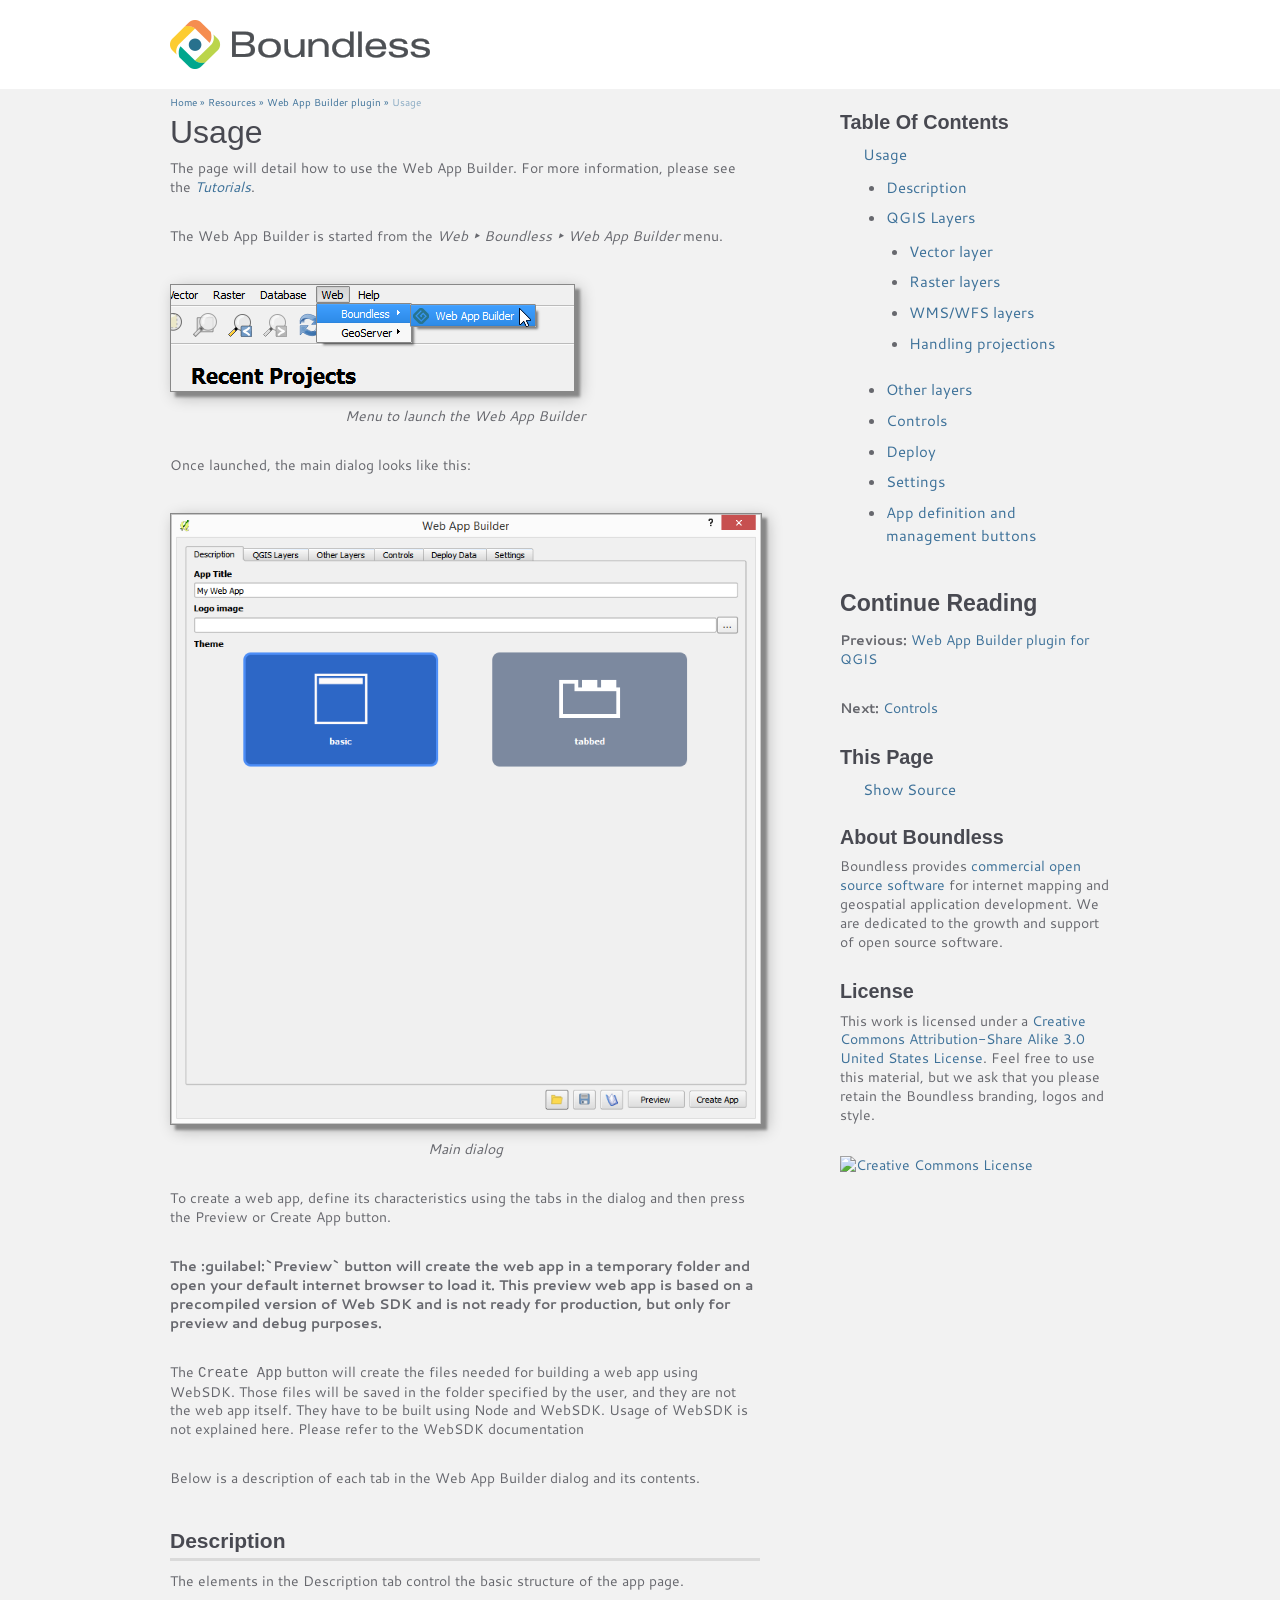
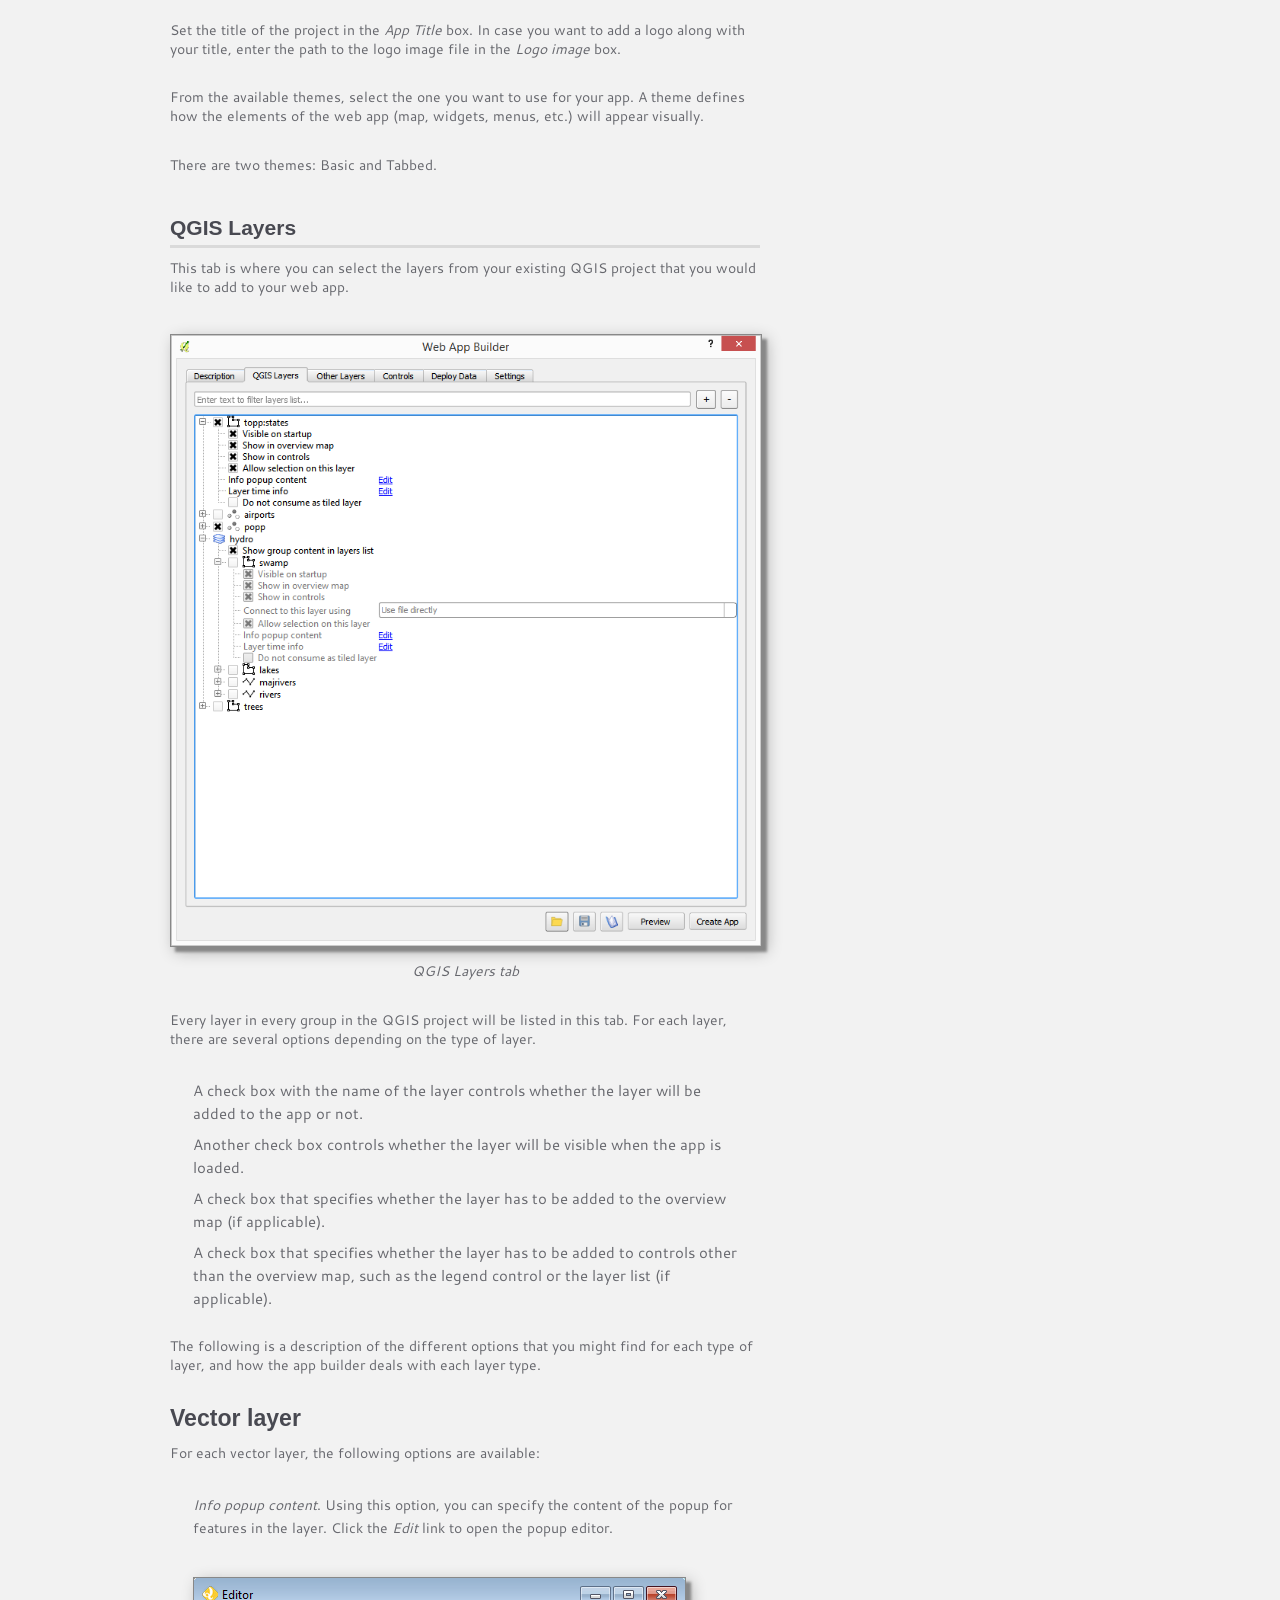
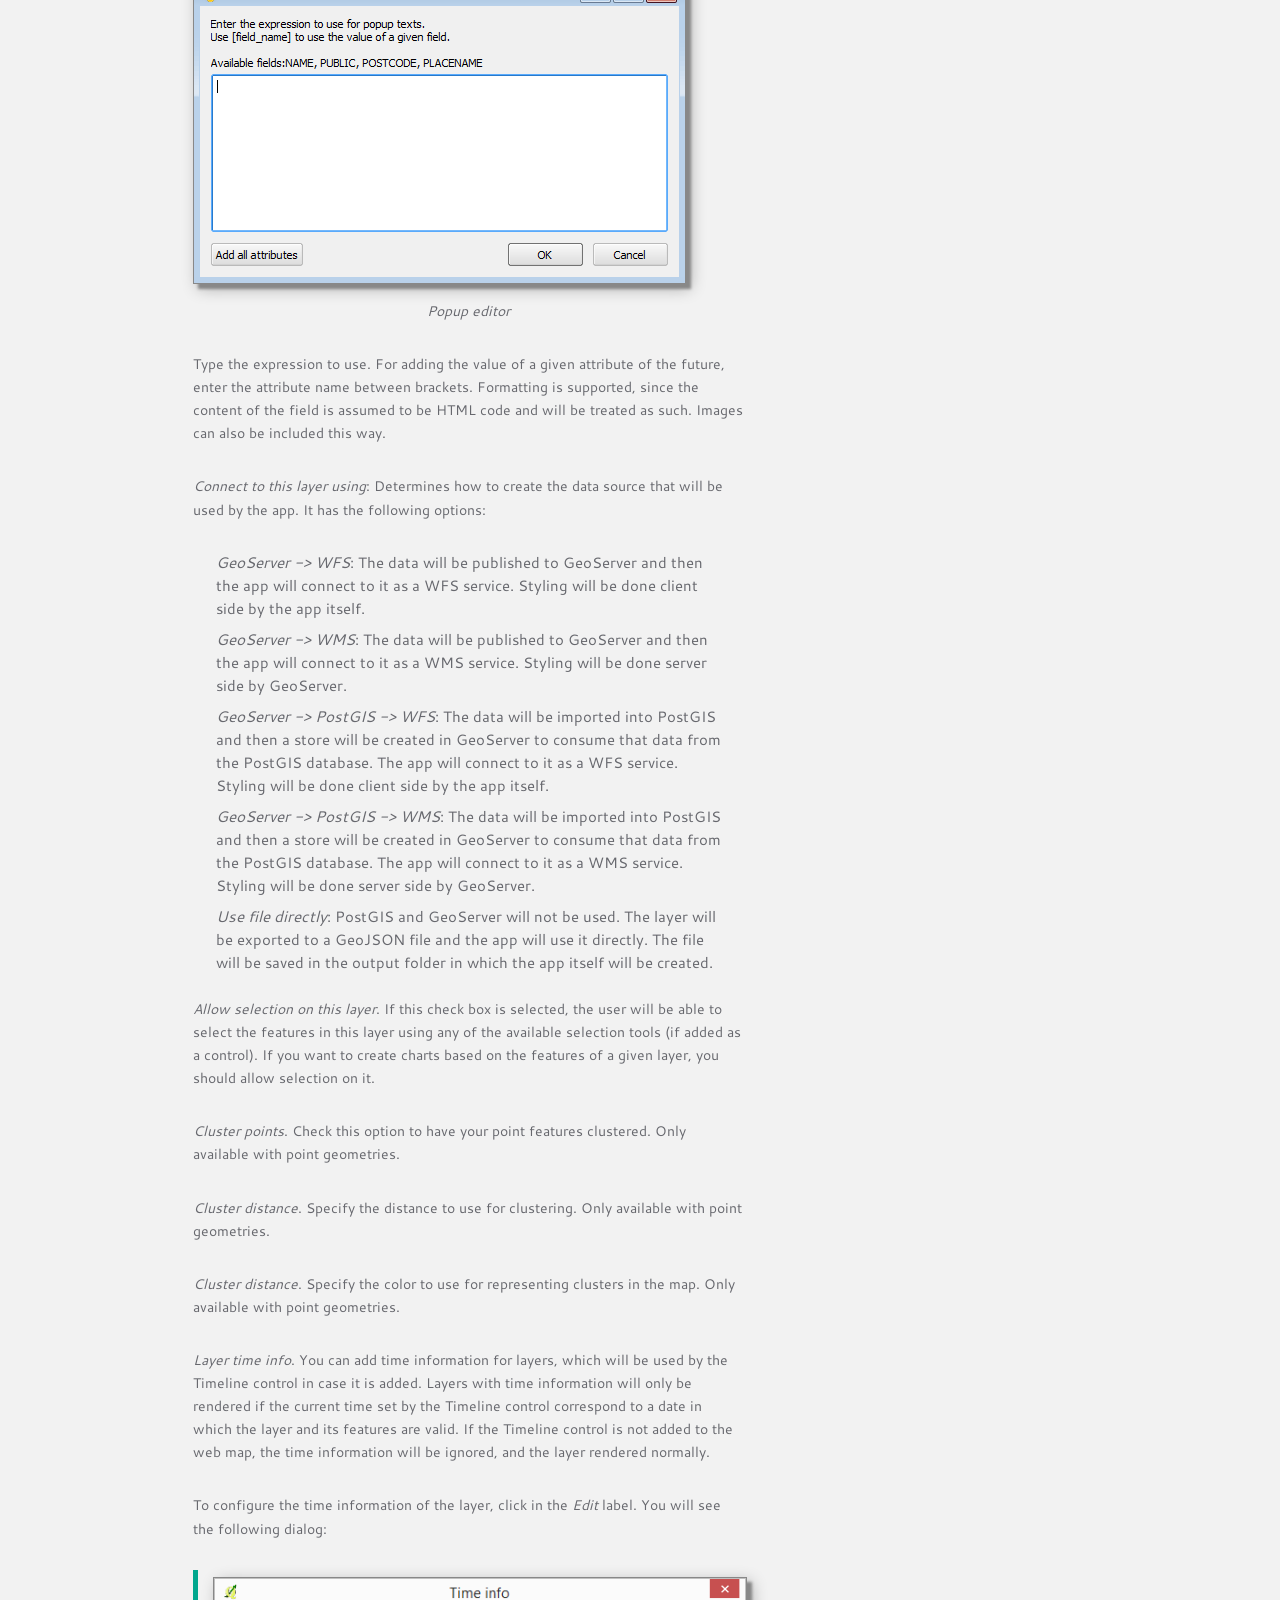
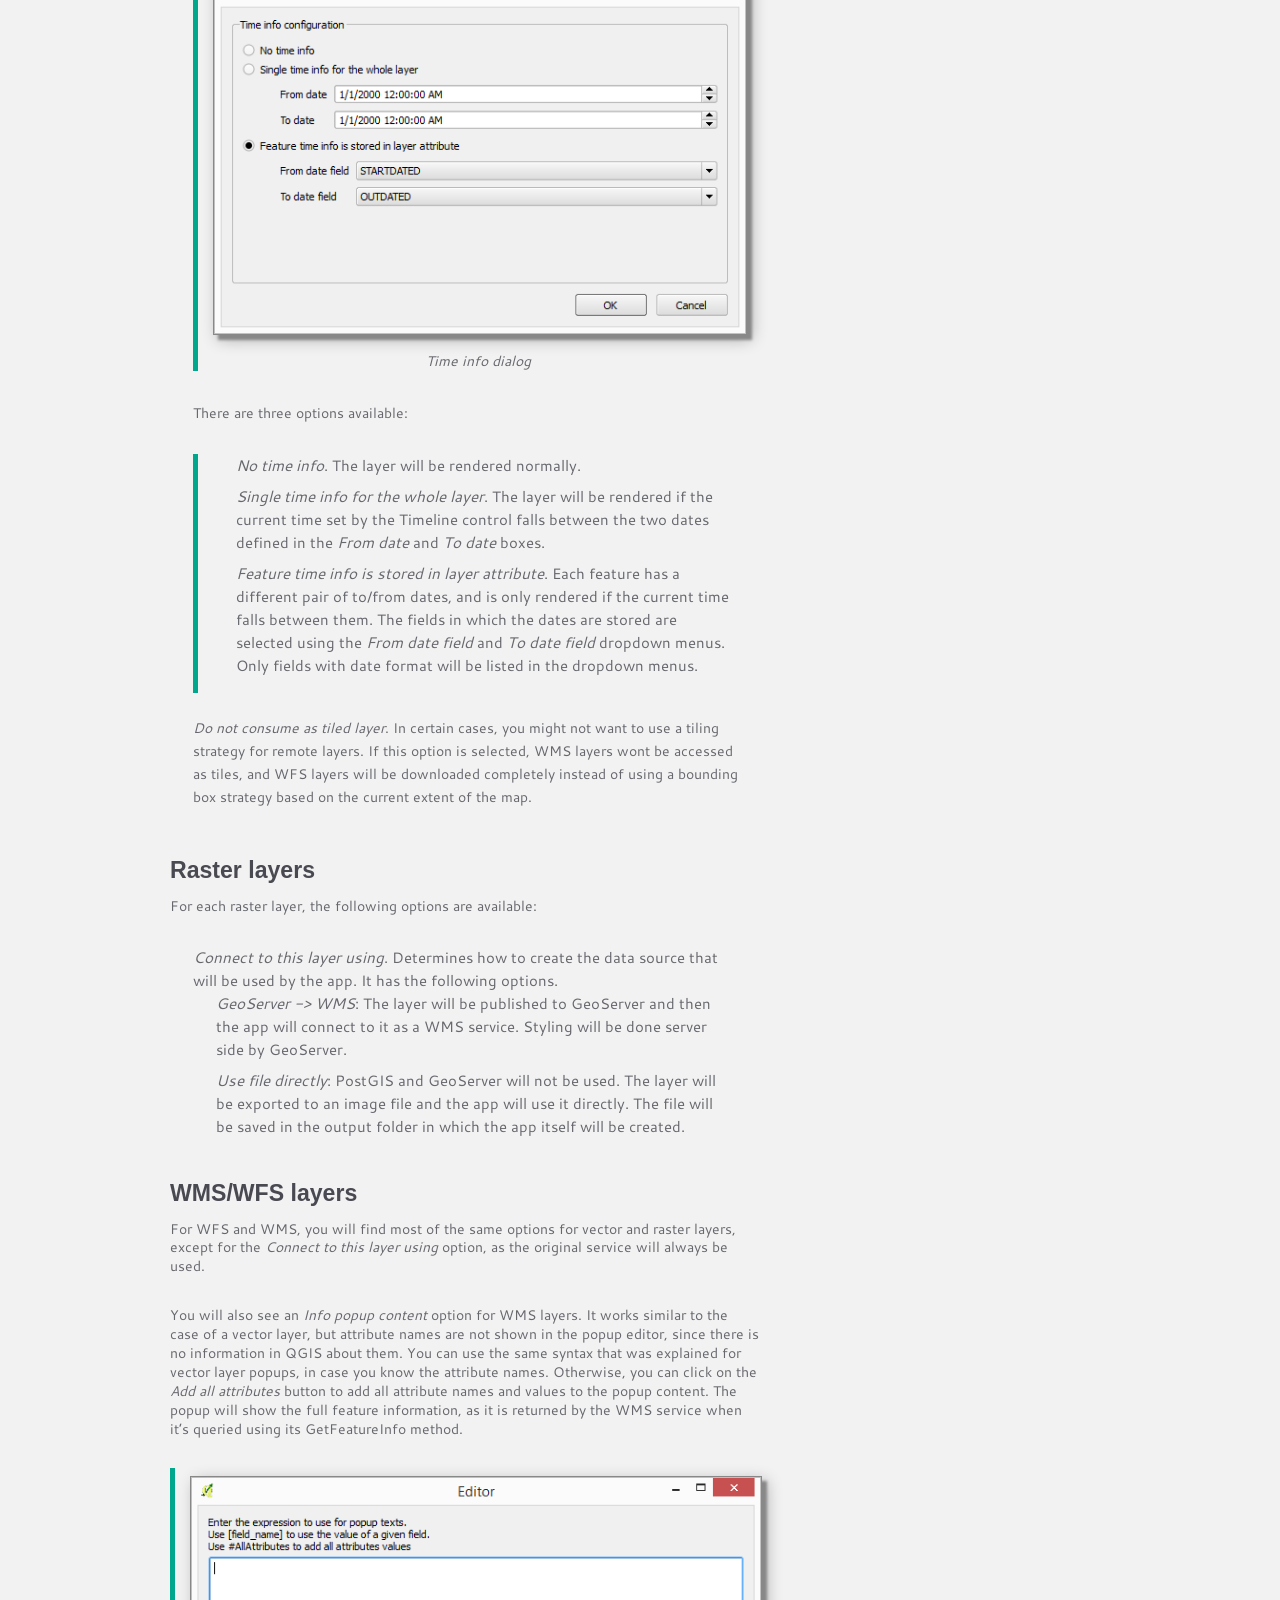
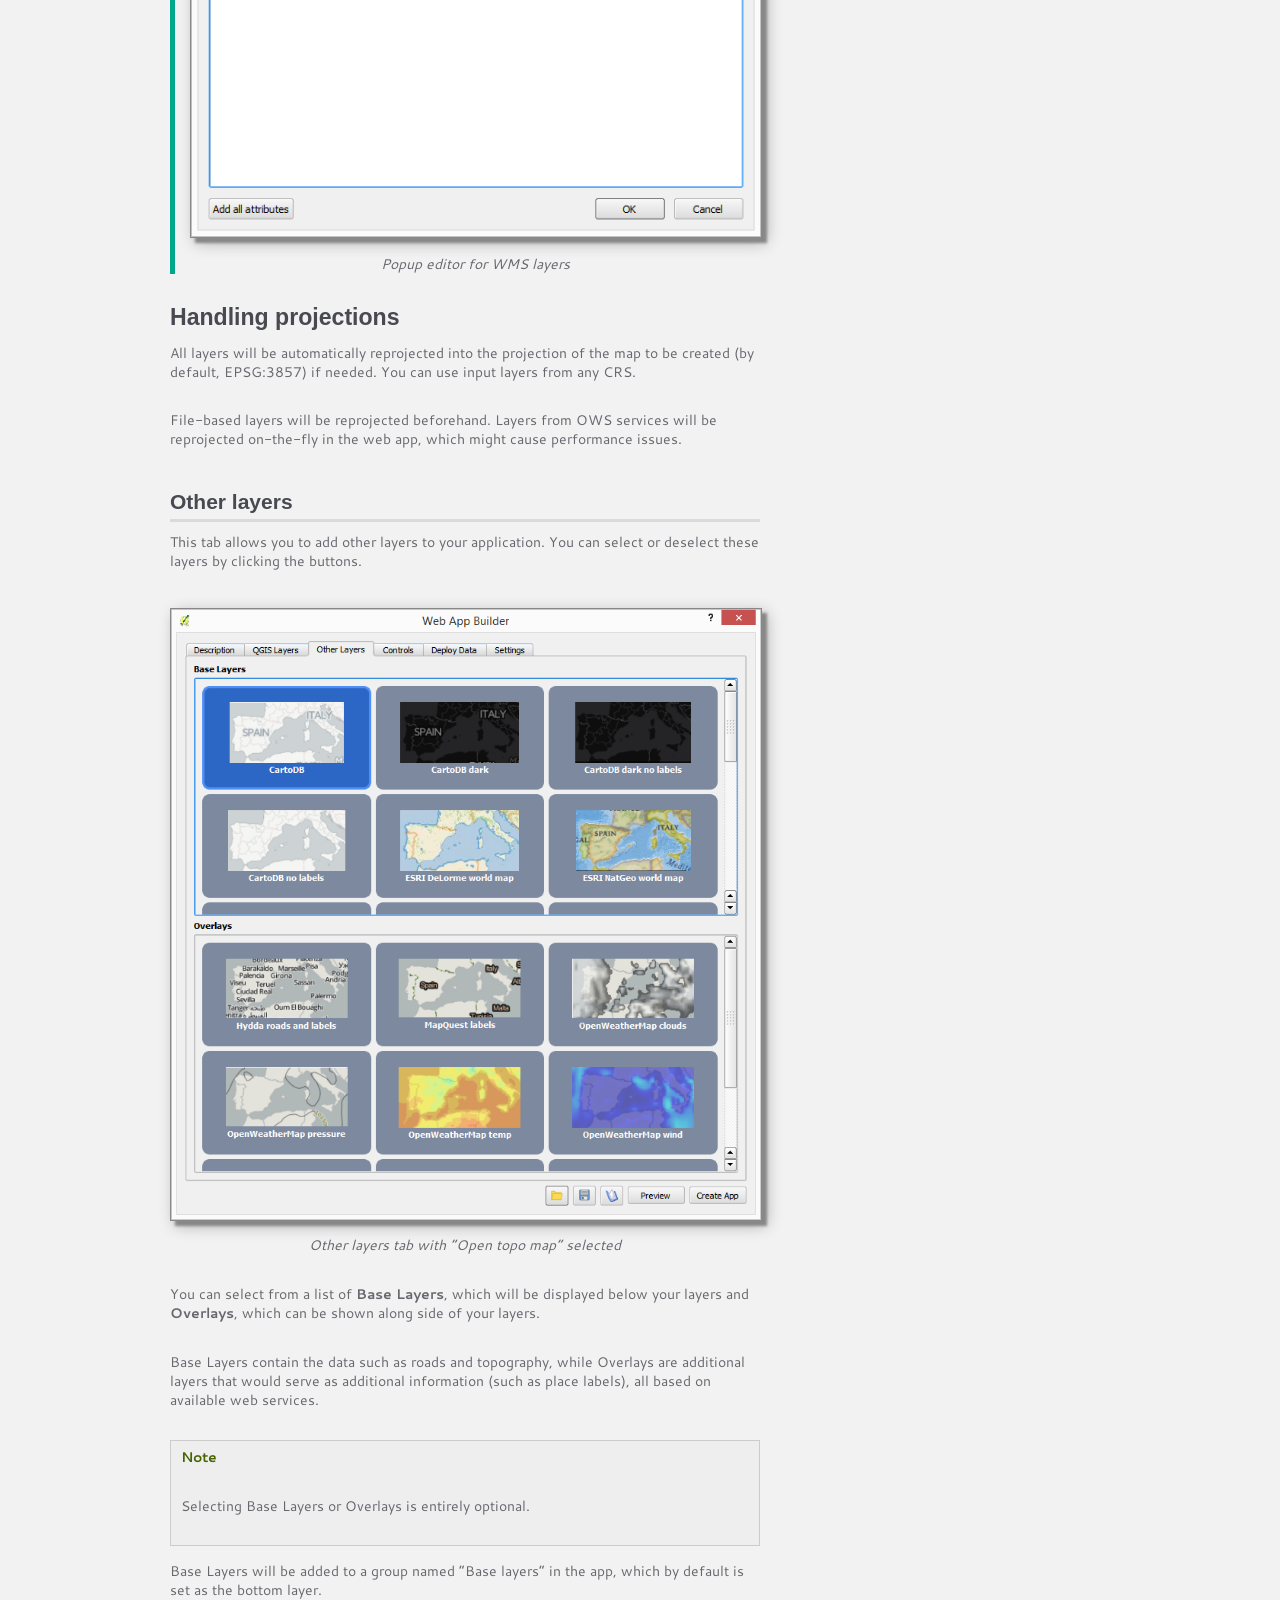
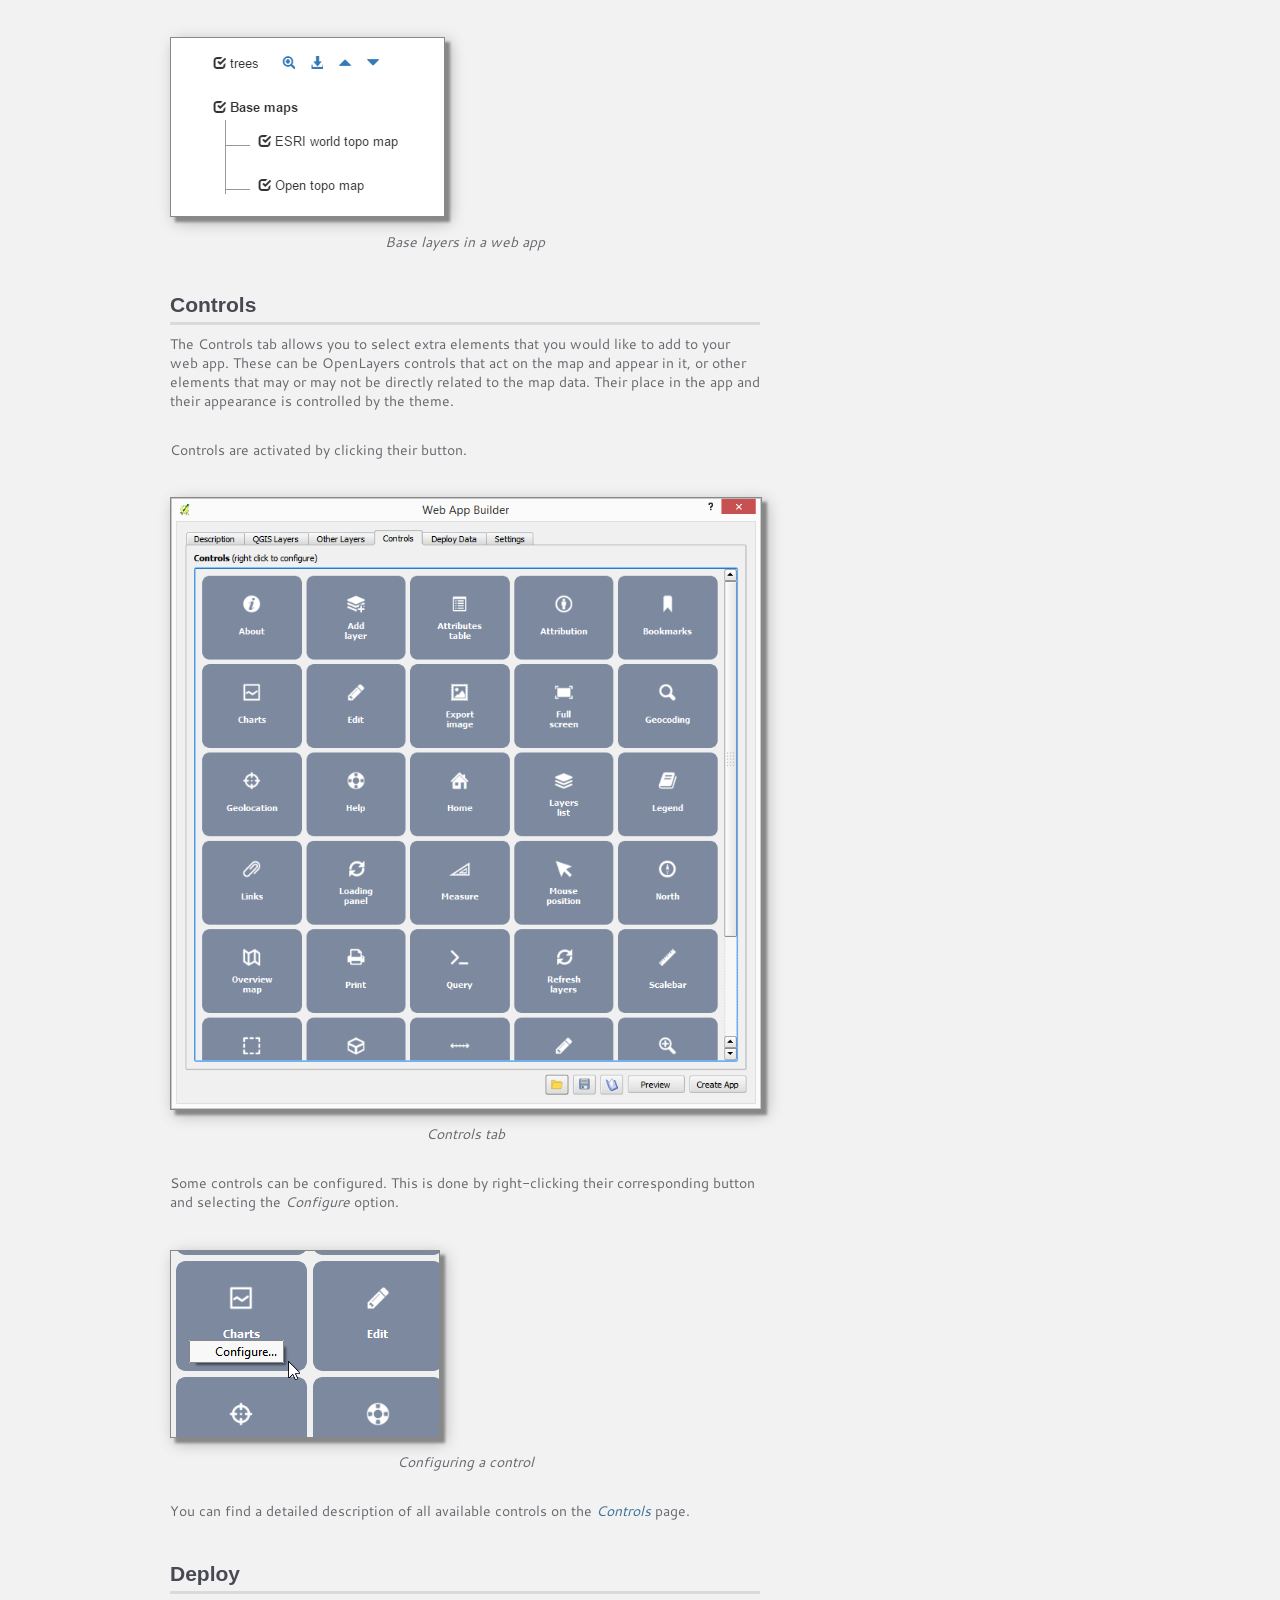
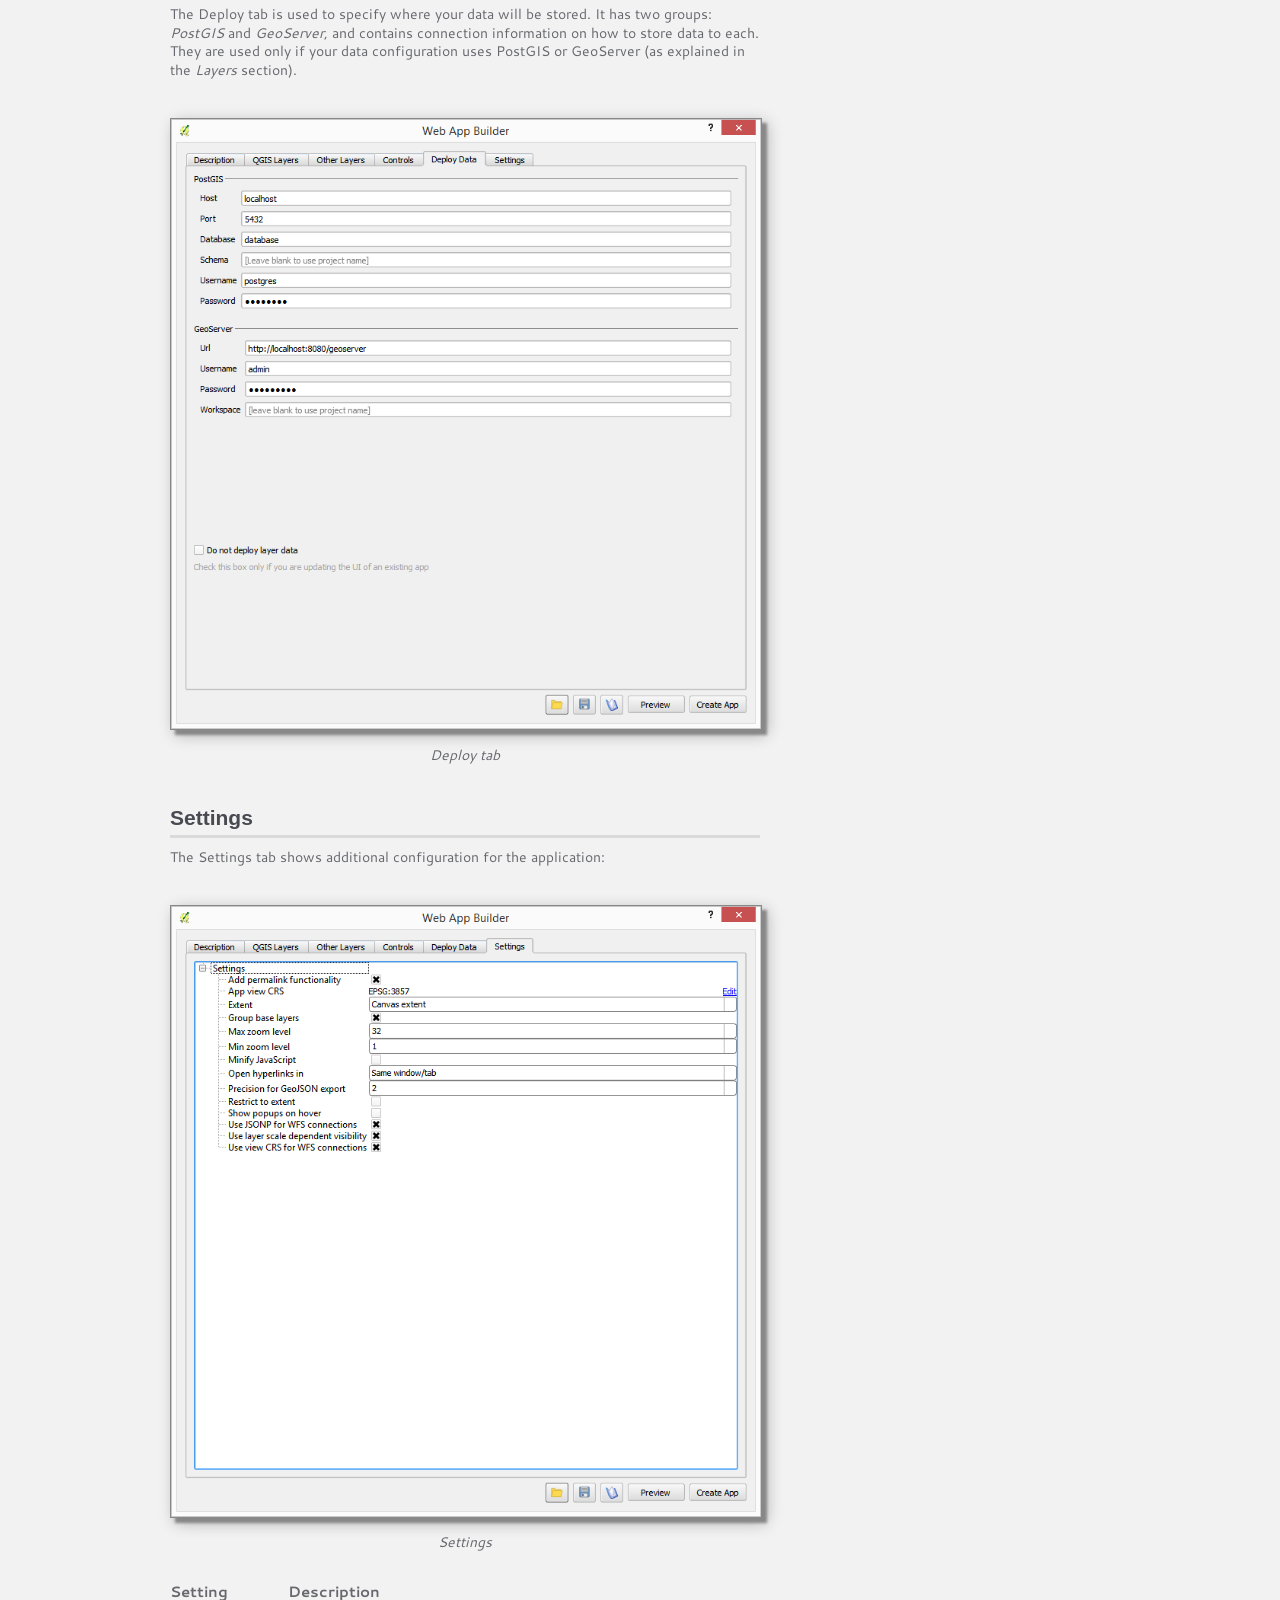
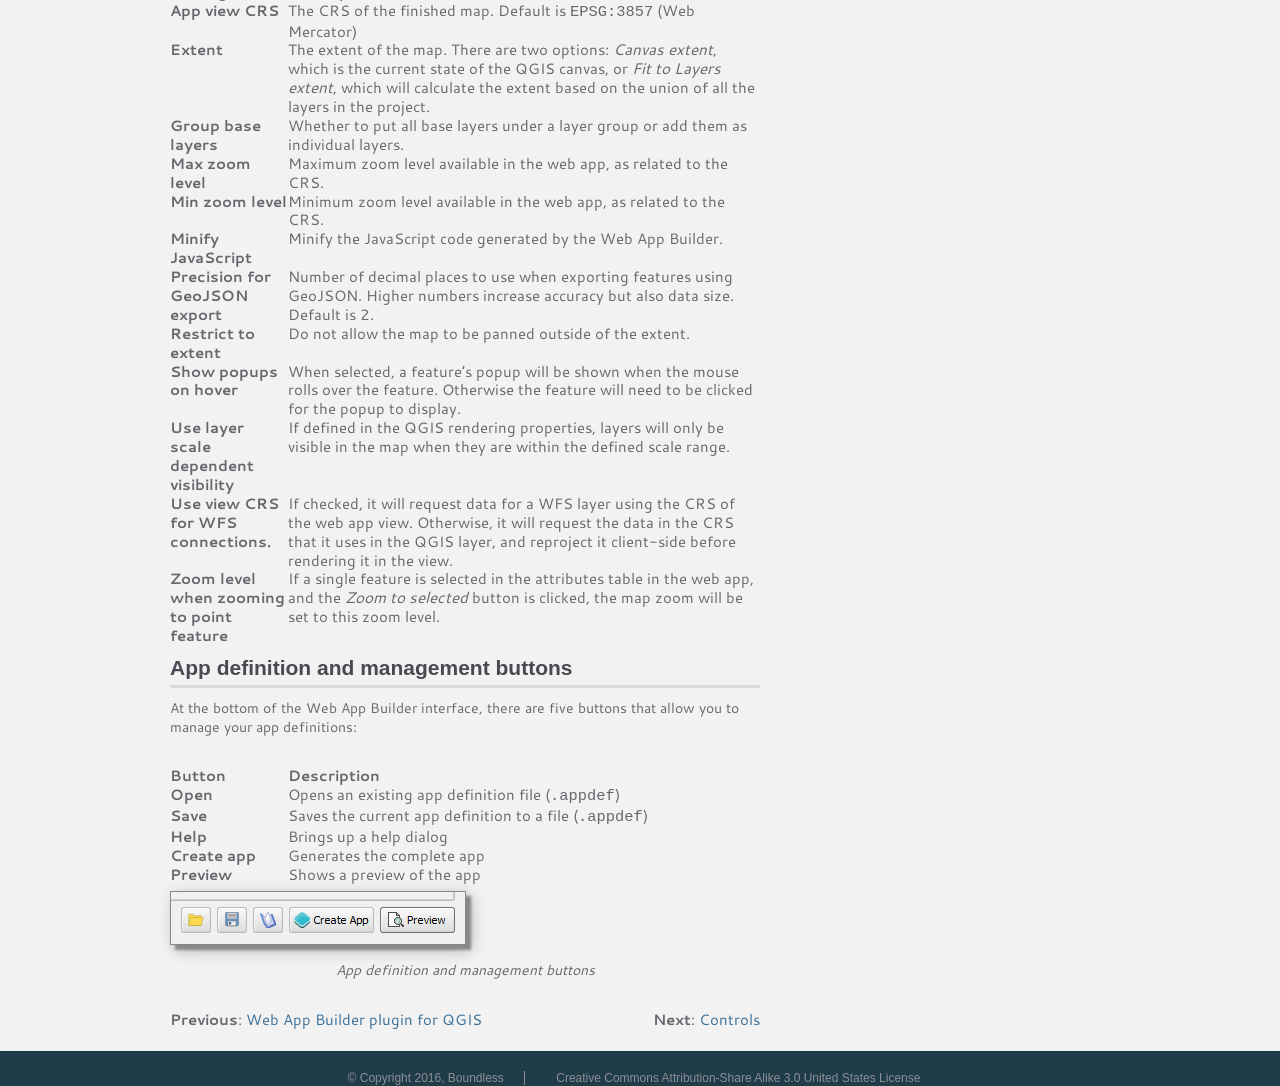
==== commit 7d98e046: "update" ====
--- a/usage/index.html
+++ b/usage/index.html
@@ -77,8 +77,10 @@
 <img alt="../_images/maindialog.png" src="../_images/maindialog.png" />
 <p class="caption">Main dialog</p>
 </div>
-<p><strong>To create a web app, define its characteristics using the tabs in the dialog and then press the Create App button.</strong></p>
-<p>Below is a description of each tab and its contents.</p>
+<p>To create a web app, define its characteristics using the tabs in the dialog and then press the Preview or Create App button.</p>
+<p><strong>The :guilabel:`Preview` button will create the web app in a temporary folder and open your default internet browser to load it. This preview web app is based on a precompiled version of Web SDK and is not ready for production, but only for preview and debug purposes.</strong></p>
+<p>The <tt class="docutils literal"><span class="pre">Create</span> <span class="pre">App</span></tt> button will create the files needed for building a web app using WebSDK. Those files will be saved in the folder specified by the user, and they are not the web app itself. They have to be built using Node and WebSDK. Usage of WebSDK is not explained here. Please refer to the WebSDK documentation</p>
+<p>Below is a description of each tab in the Web App Builder dialog and its contents.</p>
 <div class="section" id="description">
 <h2>Description<a class="headerlink" href="#description" title="Permalink to this headline">¶</a></h2>
 <p>The elements in the Description tab control the basic structure of the app page.</p>
